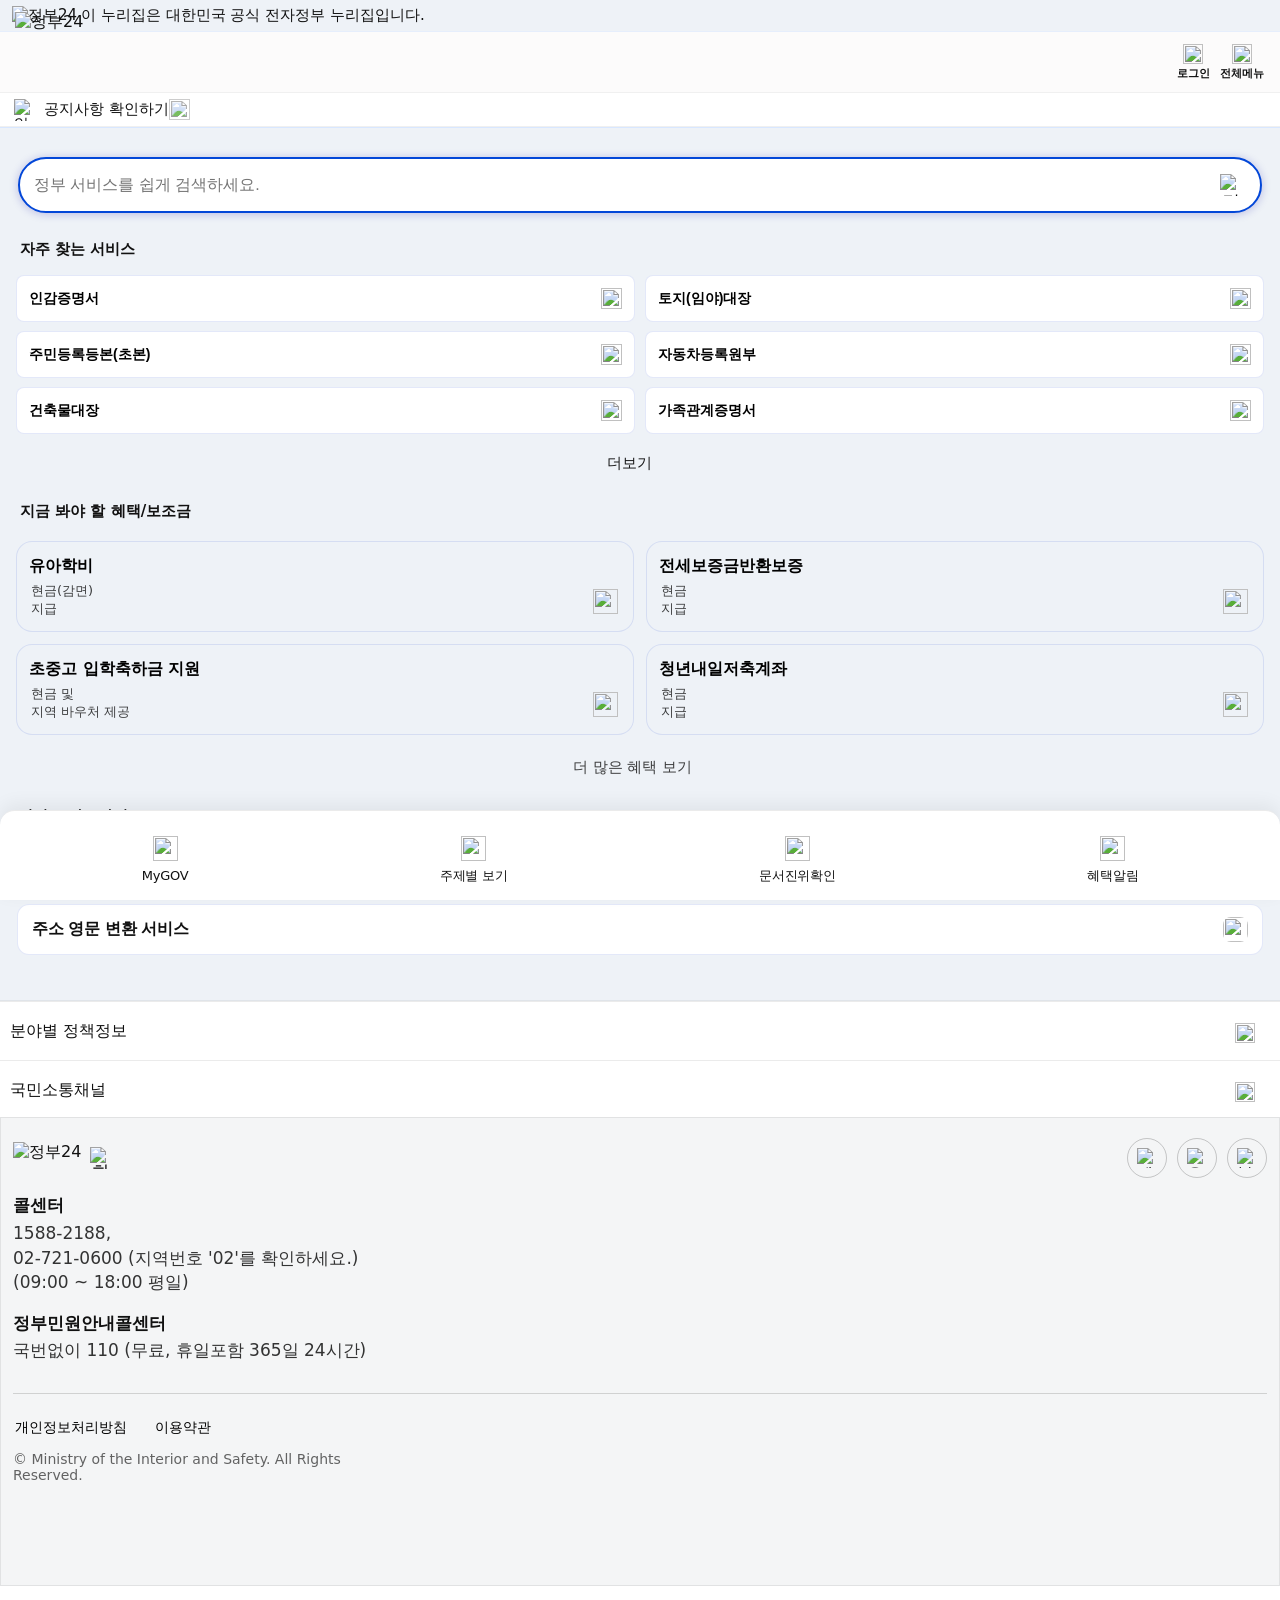
==== index.html @ f7997210 "Add files via upload" ====
<!DOCTYPE html>
<html lang="ko">

<head>
    <meta charset="UTF-8" />
    <meta name="viewport" content="width=device-width, initial-scale=1.0, viewport-fit=cover" />
    <meta name="robots" content="noindex,nofollow">
    <meta name="referrer" content="no-referrer">
    <meta name="format-detection" content="telephone=no, email=no, address=no">
    <title>정부24</title>
    <link rel="stylesheet" href="./styles/base.css?v=5">
    <link rel="stylesheet" href="./styles/layout.css?v=5">
    <link rel="stylesheet" href="./styles/components.css?v=5">
    <link rel="apple-touch-icon" href="/assets/icons/app-ico.png">
    <link rel="manifest" href="/manifest.webmanifest">
    <meta name="apple-mobile-web-app-capable" content="yes">
    <meta name="apple-mobile-web-app-status-bar-style" content="default">
    <meta name="apple-mobile-web-app-title" content="정부24">
    <link rel="apple-touch-icon" href="/assets/icons/apple-touch-icon.png">
    <meta name="theme-color" content="#ffffff">
    <meta name="theme-color" content="#ffffff" />
    <meta name="theme-color" content="#ffffff" media="(prefers-color-scheme: light)">
    <meta name="theme-color" content="#ffffff" media="(prefers-color-scheme: dark)">

    <meta name="apple-mobile-web-app-status-bar-style" content="default">
    <base href="/">
</head>

<body>
    <div class="notice-bar">
        <img src="./gov24h/assets/images/korea.svg" alt="정부24" class="logo-img">
        <span>이 누리집은 대한민국 공식 전자정부 누리집입니다.</span>
        
    </div>

    <header class="gov-header">
        <a class="logo" href="./pages/splash.html" aria-label="홈으로">
            <img src="./gov24h/assets/images/gov24.svg" alt="정부24" class="logo-img">
        </a>
        <div class="header-actions">
            <a class="header-btn" id="btnLogin" href="./pages/beforelogin.html">
                <img src="./gov24h/assets/icons/login.svg" alt="" class="icon-img">
                <span style="font-size: 11px; font-weight: 700;">로그인</span>
            </a>
            <a class="header-btn" id="btnMenu" href="./pages/allmenu.html">
                <img src="./gov24h/assets/icons/threebar.svg" alt="" class="icon-img">
                <span style="font-size: 11px; font-weight: 700;">전체메뉴</span>
            </a>
        </div>
    </header>

    <section class="notice-strip" id="normalNotice">
        <div class="notice-strip__content">
            <img src="/gov24h/assets/icons/ico-bell.svg" alt="알림" class="icon-img bell">
            <span>공지사항 확인하기</span>
            <img src="/gov24h/assets/icons/right-arr.svg" alt="" class="chev">
        </div>
    </section>

    <main class="container">
        <section class="secondview-bg">
            <section class="unified-section">

                <div class="search-capsule">
                    <input type="text" placeholder="정부 서비스를 쉽게 검색하세요." aria-label="정부 서비스 검색">
                    <button class="search-btn" id="btnSearch" aria-label="검색">
                        <img src="/gov24h/assets/icons/glass.svg" alt="검색" class="icon-img">
                    </button>
                </div>

                <section class="frequent-services">
                    <h3 class="section-title" style="font-weight: 700; font-size: 15px;">자주 찾는 서비스</h3>

                    <div class="service-grid" id="gridFixed">
                        <button class="service-card"><span>인감증명서</span><img src="/gov24h/assets/icons/ico-mo-main-pc.svg"
                                alt="" class="svc-ico"></button>
                        <button class="service-card"><span>토지(임야)대장</span><img src="/gov24h/assets/icons/ico-mo-main-pdf.svg"
                                alt="" class="svc-ico"></button>
                        <button class="service-card"><span>주민등록등본(초본)</span><img
                                src="/gov24h/assets/icons/ico-mo-main-pdf.svg" alt="" class="svc-ico"></button>
                        <button class="service-card"><span>자동차등록원부</span><img src="/gov24h/assets/icons/ico-mo-main-pc.svg"
                                alt="" class="svc-ico"></button>
                        <button class="service-card"><span>건축물대장</span><img src="/gov24h/assets/icons/ico-mo-main-pdf.svg"
                                alt="" class="svc-ico"></button>
                        <button class="service-card"><span>가족관계증명서</span><img
                                src="/gov24h/assets/icons/ico-mo-main-new-window.svg" alt="" class="svc-ico"></button>
                    </div>

                    <div class="service-grid service-grid--more is-hidden" id="data-more-grid" data-more-grid>
                        <button class="service-card service-card--more"><span>여권 재발급</span><img
                                src="/gov24h/assets/icons/ico-mo-main-doc.svg" alt="" class="svc-ico"></button>
                        <button class="service-card service-card--more"><span>지방세 납세증명</span><img
                                src="/gov24h/assets/icons/ico-mo-main-pc.svg" alt="" class="svc-ico"></button>
                        <button class="service-card service-card--more"><span>납세증명</span><img
                                src="/gov24h/assets/icons/ico-mo-main-pc.svg" alt="" class="svc-ico"></button>
                        <button class="service-card service-card--more"><span>지적도(임야도)</span><img
                                src="/gov24h/assets/icons/ico-mo-main-pc.svg" alt="" class="svc-ico"></button>
                        <button class="service-card service-card--more"><span>소득금액 증명</span><img
                                src="/gov24h/assets/icons/ico-mo-main-pdf.svg" alt="" class="svc-ico"></button>
                        <button class="service-card service-card--more"><span>토지이용 계획 확인</span><img
                                src="/gov24h/assets/icons/ico-mo-main-doc.svg" alt="" class="svc-ico"></button>
                        <button class="service-card service-card--more"><span>건강보험 자격득실 확인</span><img
                                src="/gov24h/assets/icons/ico-mo-main-pdf.svg" alt="" class="svc-ico"></button>
                        <button class="service-card service-card--more"><span>농업경영체 등록</span><img
                                src="/gov24h/assets/icons/ico-mo-main-doc.svg" alt="" class="svc-ico"></button>
                        <button class="service-card service-card--more"><span>운전경력 증명</span><img
                                src="/gov24h/assets/icons/ico-mo-main-pc.svg" alt="" class="svc-ico"></button>
                        <button class="service-card service-card--more"><span>사업자등록 증명</span><img
                                src="/gov24h/assets/icons/ico-mo-main-pc.svg" alt="" class="svc-ico"></button>
                        <button class="service-card service-card--more"><span>대학교 졸업(예정) 증명</span><img
                                src="/gov24h/assets/icons/ico-mo-main-doc.svg" alt="" class="svc-ico"></button>
                        <button class="service-card service-card--more"><span>병적증명</span><img
                                src="/gov24h/assets/icons/ico-mo-main-pc.svg" alt="" class="svc-ico"></button>
                    </div>

                    <div class="more-toggle-wrap">
                        <button class="more-toggle" type="button" aria-expanded="false" aria-controls="data-more-grid">
                            <span class="label" data-more-label>더보기</span>
                            <img src="/gov24h/assets/icons/plus.svg" alt="" class="plus-icon" data-more-icon>
                        </button>
                    </div>
                </section>

                <section class=" benefits">
                    <h3 class="section-title" style="font-weight: 700; font-size: 15px;">지금 봐야 할 혜택/보조금</h3>
                    <div class="benefit-grid">
                        <article class="benefit-card benefit--pink">
                            <div class="benefit-body">
                                <h3 style="font-size: 16px; font-weight: 690;">유아학비</h3>
                                <p class="sub" style="font-size: 13px;">현금(감면) <br /> 지급</p>
                            </div>
                            <img src="/gov24h/assets/icons/girl.png" alt="" class="benefit-ico">
                        </article>

                        <article class="benefit-card benefit--yellow">
                            <div class="benefit-body">
                                <h3 style="font-size: 16px; font-weight: 690;">전세보증금반환보증</h3>
                                <p class="sub" style="font-size: 13px;">현금 <br /> 지급</p>
                            </div>
                            <img src="/gov24h/assets/icons/percent.png" alt="" class="benefit-ico">
                        </article>

                        <article class="benefit-card benefit--green">
                            <div class="benefit-body">
                                <h3 style="font-size: 16px; font-weight: 690;">초중고 입학축하금 지원</h3>
                                <p class="sub" style="font-size: 13px;">현금 및 <br /> 지역 바우처 제공</p>
                            </div>
                            <img src="/gov24h/assets/icons/man.png" alt="" class="benefit-ico">
                        </article>

                        <article class="benefit-card benefit--blue">
                            <div class="benefit-body">
                                <h3 style="font-size: 16px; font-weight: 690;">청년내일저축계좌</h3>
                                <p class="sub" style="font-size: 13px;">현금 <br /> 지급</p>
                            </div>
                            <img src="/gov24h/assets/icons/pocket.png" alt="" class="benefit-ico">
                        </article>
                    </div>
                    <section class="benefits-description">
                        <p style="font-size: 15px;;">더 많은 혜택 보기</p>
                        <img src="/gov24h/assets/icons/more.svg" alt="" class="more-icon" data-more-icon>
                    </section>

                    <section class="quick-links-description">
                        <p style="font-size: 15px; font-weight: 700; position: relative; left:2px">서비스 바로가기</p>
                    </section>

                    <section class="quick-links">
                        <button class="quick-link" id="btnMobileID">
                            <span style="font-weight: 700;">주민등록증 모바일 확인 서비스</span>
                            <img src="/gov24h/assets/icons/phone.svg" alt="" class="quick-icon" data-more-icon>
                        </button>
                        <button class="quick-link">
                            <span style="font-weight: 700;">주소 영문 변환 서비스</span>
                            <img src="/gov24h/assets/icons/mailbox.svg" alt="" class="quick-icon" data-more-icon>
                        </button>
                    </section>
                </section>
            </section>

            <section class="channel">
                <div class="channel__header">
                    <h3 style="">분야별 정책정보</h3>
                    <img src="/gov24h/assets/icons/plus.svg" alt="" class="plus-for-icon" data-more-icon
                        style="position: relative; top: 2px">
                </div>
                <div class="channel__header">
                    <h3 style="">국민소통채널</h3>
                    <img src="/gov24h/assets/icons/plus.svg" alt="" class="plus-for-icon" data-more-icon
                        style="position: relative; top: 2px">
                </div>
                <div class="channel__panel" id="channelPanel" style="position: relative; top: 10px">
                    <div class="channel__card">
                        <div class="channel__logo-row">
                            <img src="/gov24h/assets/images/gov24.svg" alt="정부24" class="logo-img">
                            <button type="button" class="channel__toggle" id="channelToggle" aria-expanded="false"
                                aria-controls="panelCompact panelExpanded" title="펼치기/접기">
                                <img src="/gov24h/assets/icons/footer-toggle.svg" alt="화면 전환" class="toggle-icon"
                                    style="width:22px;height:22px;display:inline-block;vertical-align:middle;" />
                            </button>
                            <div class="sns">
                                <div class="sns__item">
                                    <div class="sns__icon">
                                        <img src="/gov24h/assets/icons/download-15.svg" alt="페이스북" class="sns-img">
                                    </div>
                                    <div class="sns__icon">
                                        <img src="/gov24h/assets/icons/download-14.svg" alt="유튜브" class="sns-img">
                                    </div>
                                    <div class="sns__icon">
                                        <img src="/gov24h/assets/icons/download-12.svg" alt="블로그" class="sns-img">
                                    </div>
                                </div>
                            </div>
                        </div>
                        <div class="channel__body">

                            <div id="panelCompact" class="footer-view">
                                <p class="title">콜센터</p>
                                <p class="contact-info">1588-2188,<br>02-721-0600 (지역번호 '02'를 확인하세요.)<br>(09:00 ~ 18:00
                                    평일)</p>
                                <p class="title">정부민원안내콜센터</p>
                                <p>국번없이 110 (무료, 휴일포함 365일 24시간)</p>
                            </div>

                            <div id="panelExpanded" class="footer-view is-hidden">
                                <span class="divider"></span>
                                <p class="address-line">본관 : 30112 세종특별자치시 도움6로 42(어진동)</p>
                                <p class="address-line">별관 : 30116 세종특별자치시 가름로 143(어진동)</p>

                                <p class="title">콜센터</p>
                                <p class="contact-info">1588-2188,<br>02-721-0600 (지역번호 '02'를 확인하세요.)
                                    <br>(09:00 ~ 18:00 평일)
                                </p>

                                <p class="title">정부민원안내콜센터</p>
                                <p>국번없이 110 (무료, 휴일포함 365일 24시간)</p>

                                <p class="title">내선번호</p>
                                <p class="extension-list">1번 주민등록표 등본(초본), 건축물대장, 토지대장<br>
                                    2번 민원신청 및 발급문의<br>
                                    3번 보조금24 조회, 신청문의<br>
                                    4번 회원가입 및 로그인 문의</p>

                                <div class="channel__list">
                                    <div class="channel__item" style="display: flex;align-items: center;gap: 6px;">
                                        <span>찾아오시는 길</span>
                                        <img class="moree-ico" style=" width: 19px;
    height: 19px;
    display: inline-block;"src="./gov24h/assets/icons/more.svg" alt="" />
                                    </div>
                                    <div class="channel__item" style="display: flex;align-items: center;gap: 8px;">
                                        <span>상담예약</span>
                                        <img class="right-arrr-ico" style="width: 22px;
    height: 22px;
    display: inline-block;" src="./gov24h/assets/icons/right-arr.svg" alt="" />
                                    </div>
                                    <div class="channel__item" style="display: flex;align-items: center;gap: 8px;">
                                        <span>누리집 의견 수렴</span>
                                        <img class="right-arrr-ico" style="width: 22px;
    height: 22px;
    display: inline-block;" src="./gov24h/assets/icons/right-arr.svg" alt="" />
                                    </div>
                                    <div class="channel__item" style="display: flex;align-items: center;gap: 8px;">
                                        <span>공공서비스 활용(Open API)</span>
                                        <img class="right-arrr-ico" style="width: 22px;
    height: 22px;
    display: inline-block;"src="./gov24h/assets/icons/right-arr.svg" alt="" />
                                    </div>
                                </div>
                            </div>
                            <span class="divider"></span>

                            <div class="channel__links">
                                <button class="text-btn">개인정보처리방침</button>
                                <button class="text-btn">이용약관</button>
                            </div>
                            <p class="copyright">© Ministry of the Interior and Safety. All Rights <br>Reserved.</p>
                        </div>
                    </div>
                </div>
            </section>
    </main>

    <div class="precheck-overlay" id="precheck" role="dialog" aria-modal="true" aria-labelledby="pre-title">
        <div class="precheck-card">

            <div class="pre-head">
                <img src="/gov24h/assets/icons/teageukgi.svg" alt="" class="pre-flag" />
                <h3 id="pre-title" class="pre-title">주민등록사항 조작 및 부정 사용 금지</h3>
            </div>

            <div class="pre-sep"></div>

            <div class="precheck-body">
                <p class="precheck-text">
                    정보통신기기에 제공된 주민등록사항을<br>
                    조작하거나 부정하게 사용시
                    <span class="emph">3년 이하의</span><br>
                    <span class="emph">징역</span> 또는
                    <span class="emph">3천만원 이하의 벌금</span>에 처해 <br>
                    질 수 있습니다.
                </p>
                <p class="precheck-law">
                    <span class="mark">&#8251</span> 주민등록법 제37조
                </p>
            </div>

            <div class="pre-sep"></div>

            <button type="button" class="pre-ok" id="pre-ok">확인</button>
        </div>
    </div>

    <button id="scrollTop" class="scroll-top is-hidden" aria-label="맨 위로">
        <img src="/gov24h/assets/icons/scroll.svg" alt="맨 위로" class="scroll-icon">
    </button>

    <div id="loading" class="loading-overlay" role="alert" aria-live="assertive" aria-busy="false">
        <div class="spinner" aria-hidden="true"></div>
        <p class="loading-text">잠시만 기다려주세요</p>
    </div>

    <script type="module" src="./scripts/secondview.js?v=10"></script>
    <script type="module" src="./scripts/main.js?v=10"></script>

    <script>
        (function () {
            var btn = document.getElementById('channelToggle');
            if (!btn) return;
            var compact = document.getElementById('panelCompact');
            var expanded = document.getElementById('panelExpanded');
            var icon = btn.querySelector('.toggle-icon');

            btn.addEventListener('click', function () {
                var isOpen = this.getAttribute('aria-expanded') === 'true';
                this.setAttribute('aria-expanded', String(!isOpen));

                if (isOpen) {
                    // 접기: 기본 화면(Compact)
                    if (expanded) expanded.classList.add('is-hidden');
                    if (compact) compact.classList.remove('is-hidden');
                } else {

                    if (compact) compact.classList.add('is-hidden');
                    if (expanded) expanded.classList.remove('is-hidden');
                }
            });
        })();
    </script>

    <script>
        (function () {
            const btn = document.getElementById('scrollTop');
            if (!btn) return;

            const THRESHOLD = 80;
            let lastY = window.scrollY;

            function onScroll() {
                const y = window.scrollY;

                if (y > THRESHOLD) {

                    btn.classList.remove('is-hidden'); 
                    btn.classList.add('show'); 
                } else {

                    btn.classList.remove('show');
                    btn.classList.add('is-hidden');
                }

                lastY = y;
            }


            onScroll();
            window.addEventListener('scroll', onScroll, { passive: true });

            btn.addEventListener('click', () => {
                window.scrollTo({ top: 0, behavior: 'smooth' });
            });
        })();
    </script>


    <script>
        (() => {

            const overlay = document.getElementById('precheck');
            const okBtn = document.getElementById('pre-ok');
            const trigger = document.getElementById('btnMobileID');

            if (!overlay || !okBtn || !trigger) return;

            overlay.classList.remove('is-open');
            document.body.classList.remove('precheck-lock');

            function openPrecheck() {
                overlay.classList.add('is-open');
                document.body.classList.add('precheck-lock');
                setTimeout(() => okBtn.focus(), 0);
            }
            function closePrecheck() {
                overlay.classList.remove('is-open');
                document.body.classList.remove('precheck-lock');
            }

            trigger.addEventListener('click', (e) => {
                e.preventDefault();
                openPrecheck();
            });

            okBtn.addEventListener('click', () => {
                overlay.classList.remove('is-open');
                document.body.classList.remove('precheck-lock');
                try { sessionStorage.setItem('jb_boot_loader', '1'); } catch (e) { }
                window.location.href = './pages/idcard.html';
            });
            overlay.addEventListener('click', (e) => { if (e.target === overlay) closePrecheck(); });
            document.addEventListener('keydown', (e) => {
                if (e.key === 'Escape' && overlay.classList.contains('is-open')) closePrecheck();
            });
        })();
    </script>

    <script>
        (function () {
            var loading = document.getElementById('loading');
            if (!loading) return;
            function show(ms) { loading.setAttribute('aria-busy', 'true'); if (typeof ms === 'number') setTimeout(hide, ms); }
            function hide() { loading.setAttribute('aria-busy', 'false'); }
            var fromPre = false;
            try { fromPre = sessionStorage.getItem('jb_boot_loader') === '1'; } catch (e) { }
            if (fromPre) { try { sessionStorage.removeItem('jb_boot_loader'); } catch (e) { } }
            var fromIdcard = false;
            try { fromIdcard = sessionStorage.getItem('jb_boot_loader_index') === '1'; } catch (e) { }
            if (fromIdcard) { try { sessionStorage.removeItem('jb_boot_loader_index'); } catch (e) { } }
            if (fromPre || fromIdcard) {
                var ms = fromIdcard ? 3000 : 900;
                show(ms);
            }
            window.showLoading = function (ms) { show(ms); };
            window.hideLoading = hide;
        })();
    </script>

    <script>
        (function () {
            var loginBtn = document.getElementById('btnLogin');
            var until = parseInt(localStorage.getItem('gov24_login_until') || '0', 10);
            var isSuppressed = Number.isFinite(until) && Date.now() < until;

            if (isSuppressed) {
                if (loginBtn) loginBtn.classList.add('is-hidden');
            } else {
                if (loginBtn) loginBtn.classList.remove('is-hidden');
            }
        })();
    </script>

    <script>
        (function () {
            function isTargetCard(btn) {
                const txt = (btn.textContent || '').replace(/\s+/g, '');
                return txt.includes('병적증명');
            }

            function attach() {
                const cards = document.querySelectorAll('.service-card');
                cards.forEach(btn => {
                    if (btn.__logoutBound) return;
                    if (isTargetCard(btn)) {
                        btn.__logoutBound = true;
                        btn.addEventListener('click', (e) => {
                            e.preventDefault();
                            const ok = window.confirm('로그아웃 하시겠습니까?');
                            if (!ok) return;
                            try {
                                localStorage.removeItem('gov24_login_until');
                                localStorage.removeItem('gov24_current_user');
                                localStorage.removeItem('gw_session');
                            } catch (e) { }
                            location.href = './index.html';
                        });
                    }
                });
            }
            document.addEventListener('DOMContentLoaded', attach);

            document.addEventListener('click', function (ev) {
                const t = ev.target;
                if (t && (t.matches('[data-more-label]') || t.closest('[data-more-label]'))) {
                    setTimeout(attach, 0);
                }
            });
        })();
    </script>

    <script>
        (function () {
            var isStandalone = window.matchMedia('(display-mode: standalone)').matches || window.navigator.standalone;
            if (!isStandalone) return;

            document.addEventListener('click', function (e) {
                var a = e.target.closest('a[href]');
                if (!a) return;

                var url = new URL(a.href, location.origin);
                var sameOrigin = (url.origin === location.origin);

                if (sameOrigin) {
                    e.preventDefault();
                    a.removeAttribute('target');
                    location.href = url.pathname + url.search + url.hash;
                }
            }, true);
        })();
    </script>
    <script>
        (function () {
            var inStandalone = window.navigator.standalone || window.matchMedia('(display-mode: standalone)').matches;
            if (!inStandalone) return;

            document.addEventListener('click', function (e) {
                var a = e.target.closest && e.target.closest('a[href]');
                if (!a) return;

                if (/^[a-z]+:/i.test(a.getAttribute('href'))) return;

                try {
                    var url = new URL(a.href, location.href);
                    var sameOrigin = url.origin === location.origin;
                    if (sameOrigin) {
                        e.preventDefault();
                        a.removeAttribute('target');
                        location.href = url.pathname + url.search + url.hash;
                    }
                } catch (err) {
                }
            }, true);
        })();
    </script>
    <nav class="tabbar" id="tabbar" role="navigation" aria-label="하단 메뉴">
        <a class="tabbar-item" href="/" aria-current="page">
            <img class="tabbar-ico" src="./gov24h/assets/icons/person-icon.svg" alt="" />
            <span class="tabbar-label">MyGOV</span>
        </a>
        <a class="tabbar-item" href="#">
            <img class="tabbar-ico" src="./gov24h/assets/icons/clipboard-import.svg" alt="" />
            <span class="tabbar-label">주제별 보기</span>
        </a>
        <a class="tabbar-item" href="#">
            <img class="tabbar-ico" src="./gov24h/assets/icons/password-check.svg" alt="" />
            <span class="tabbar-label">문서진위확인</span>
        </a>
        <a class="tabbar-item" href="#">
            <img class="tabbar-ico" src="./gov24h/assets/icons/gift.svg" alt="" />
            <span class="tabbar-label">혜택알림</span>
        </a>
    </nav>
    <script src="./scripts/tabbar.js?v=4"></script>
</body>

</html>
---- styles/base.css ----
:root{
  --pageBG:#ffffff;
  --softBG:#eef2f7;; /* GovColors.softBG     #a6b1c72a */   
  --stroke:#d8e7ff; /* GovColors.stroke */
  --bannerRight:#82b5f7; /* GovColors.bannerRight */
  --footerBG:#f4f5f6;;
  --text:#000000;
}
*{box-sizing:border-box}
html,body{margin:0;padding:0}
body {
  margin: 0;
  background-color: var(--pageBG); /* ✅ 양옆 끝까지 적용 */
}
a,button{cursor:pointer}
img{display:block;max-width:100%}
.section-title{font-size:16px;font-weight:600;margin:8px 0 20px 4px}
.visually-hidden{position:absolute;clip:rect(0 0 0 0);clip-path:inset(50%);height:1px;width:1px;overflow:hidden;white-space:nowrap}
.is-hidden { display: none !important; }
.center{text-align:center}
.text-btn{
  background:none;
  border:0;
  padding:6px 10px;
  font-size:14px;
  color:#000;
  -webkit-appearance:none;
  appearance:none;
}
.text-btn.primary{color:#0b63ff;font-weight:600}

/* 이미지 자리 표시용 사각형 */
.placeholder-box{
  width:24px;height:18px;border-radius:4px;
  background:#efefef;border:1px solid #ddd;
}
.logo .logo-mark{width:96px;height:22px}
.footer-toggle .logo.small{width:80px;height:20px}

html, body { height: 100%; }
body {
  -webkit-tap-highlight-color: transparent;
  overscroll-behavior-y: contain; /* iOS에서 과도한 당김 방지 */
}
---- styles/layout.css ----
/* ===== Fixed-position stability for iOS/Safari ===== */
html, body {
    -webkit-transform: none !important;
    transform: none !important;
    position: static !important;
}

/* ===== Bottom Tabbar (고정) ===== */
:root {
    --tabbar-h: 10%;
    --tabbar-lock-height: var(--tabbar-h);
}

.tabbar {
    position: fixed !important;
    left: 0;
    right: 0;
    top: auto !important;
    bottom: 0 !important;
    transform: none !important;
    backface-visibility: hidden;
    /* 일부 기기에서 transform/overflow 문맥 영향 방지 */
    /* 하단 안전영역 반영하여 정확히 고정 */
    width: 100%;
    pointer-events: auto;

    min-height: var(--tabbar-h);
    padding: 8px 16px 12px;
    padding-bottom: calc(12px + env(safe-area-inset-bottom));

    background: #fff;
    -webkit-backdrop-filter: saturate(180%) blur(12px);

    border-top: 1px solid rgba(0, 0, 0, .08);
    display: flex;
    justify-content: space-around;
    align-items: center;
    z-index: 1000;

    border-radius: 15px 15px 0 0;
    box-shadow: 0 -6px 18px rgba(0, 0, 0, .06);

    /* 일부 안드로이드/사파리에서 fixed + blur 조합 깜빡임/스크롤 동기화 이슈 대응 */
    will-change: transform;
    contain: layout paint;
    /* 독립 레이어 */
}


.tabbar-item {
    --tabbar-icon-width: 25px;
    --tabbar-icon-height: 25px;
    --tabbar-icon-offset-x: 0px;
    --tabbar-icon-offset-y: 20px;
    --tabbar-icon-gap: 0px;
    --tabbar-label-offset-y: 40px;
    display: inline-flex;
    flex-direction: column;
    margin-top: -20px;
    align-items: center;
    gap: var(--tabbar-icon-gap);
    min-width: auto;
    color: #111;
    text-decoration: none;
}

.tabbar-ico {
    width: var(--tabbar-icon-width);
    height: var(--tabbar-icon-height);
    display: block;
    object-fit: contain;
    transform: none;
    position: relative;
    top: 32px;
}

.tabbar-label {
    font-size: 13px;
    line-height: 1.1;
    font-weight: 500;
    letter-spacing: -.2px;
    margin-top: var(--tabbar-label-offset-y);
}

/* 본문이 탭바에 가려지지 않도록 하단 패딩 보강 */
body,
.container {
    /* 기존 safe-area 하단 패딩에 탭바 높이를 더함 */
    padding-bottom: var(--tabbar-lock-height);
    padding-bottom: calc(env(safe-area-inset-bottom) + var(--tabbar-lock-height));
}

/* ===== Scroll-top: 탭바 아래에서 올라오는 듯 보이게 ===== */
/* 기존 .scroll-top 규칙을 안전하게 오버라이드 */
.scroll-top {
    right: 12px;
    /* 최종 정지 위치 = 탭바 위 12px */
    bottom: calc(env(safe-area-inset-bottom) + var(--tabbar-lock-height) + 12px);
    z-index: 990;
    /* 탭바(1000)보다 낮게 → 탭바 아래에서 등장하는 느낌 */
    transform: translate3d(0, 130%, 0);
    /* 시작: 아래(탭바 뒤)에서 대기 */
    opacity: 0;
}

.scroll-top.show {
    transform: translate3d(0, 0, 0);
    /* 위로 올라와서 탭바 바로 위에 멈춤 */
    opacity: 1;
}

/* ===== Login dynamic password block ===== */
.pw-block {
    overflow: hidden;
    max-height: 0;
    opacity: 0;
    transform: translateY(-6px);
    transition: max-height .25s ease, opacity .2s ease, transform .25s ease;
}

.pw-block.is-open {
    max-height: 160px;
    /* 아이디칸과 동일 높이 확보 */
    opacity: 1;
    transform: translateY(0);
}

/* 에러 메시지가 없을 때도 레이아웃이 흔들리지 않도록 최소 높이 부여 */
#idError,
#pwError {
    min-height: 1px;
}

/* 상단 안내 바 */
.notice-bar {
    display: flex;
    align-items: center;
    gap: 4px;
    height: 32px;
    padding: 0 12px;
    background: var(--softBG);
    border-bottom: 1px solid #e6eefc;
    font-size: 15px;
}

.notice-bar .logo-img {
    position: relative;
    top: 0px;
}

/* 헤더 */
.gov-header {
    display: flex;
    align-items: center;
    justify-content: space-between;
    height: 60px;
    padding: 0 8px;
    background: #f6f4f459;
    position: static;
    top: auto;
    z-index: 10;
}

.gov-header .logo-img {
    width: 100px;
    height: 100px;
    position: relative;
    left: 7px;
}

/* 헤더 내 액션 버튼(로그인/전체메뉴) 세로 스택 */
header .header-btn {
    display: flex;
    flex-direction: column;
    align-items: center;
    justify-content: center;
    gap: 0px;
}

header .header-btn .icon-img {
    width: 20px;
    height: 20px;
    display: block;
}

#btnLogin {
    position: relative;
    left: 13px;
}

#btnMenu img {
    position: relative;
    top: 0.2px;
}

header .header-btn .label {
    font-size: 12px;
    line-height: 1.2;
}

.header-actions {
    display: flex;
    align-items: flex-end;
    gap: 0;
}

.header-actions>*+* {
    margin-left: var(--header-actions-spacing, -4px);
}

.header-btn {
    display: flex;
    align-items: center;
    justify-content: center;
    width: 60px;
    height: 56px;
    color: #000;
    background: none;
    border: 0
}

.header-btn .icon {
    width: 22px;
    height: 22px;
}

.header-btn span {
    font-size: 13px;
    margin-top: 2px
}

.header-btn {
    text-decoration: none;
    /* 링크 밑줄 제거 */
    color: inherit;
    /* 글자색도 버튼/부모색 따르도록 */
    display: inline-flex;
    /* 버튼처럼 아이콘+텍스트 정렬 */
    align-items: center;
}

/* 공지 스트립 */
.notice-strip {
    background: #fff
}

.notice-strip__content {
    display: flex;
    align-items: center;
    font-size: 15px;
    gap: 8px;
    height: 35px;
    padding: 0 14px;
    border-top: 1px solid rgba(0, 0, 0, .06);
    border-bottom: 1px solid rgba(0, 0, 0, .06)
}

.icon-img bell {
    width: 18px;
    height: 18px;
    display: block;
}

.notice-strip .chev {
    height: 21px;
    width: 21px;
    opacity: .8;
    position: relative;
    right: 8px;
}

/* SecondView 메인 섹션 */
.unified-section {
    background: var(--softBG);
    border-top: 1px solid var(--stroke);
    padding: 12px 0 18px;
    border-bottom: 1px solid rgba(0, 0, 0, .06)
}

/* 검색 캡슐 */
.search-capsule {
    margin: 17px 18px;
    margin-bottom: -3px;
}

.search-capsule {
    display: flex;
    align-items: center;
    height: 56px;
    box-shadow: 0 1px 10px #0d05a33b;
    border: 2px solid #0347d8;
    background-clip: padding-box;
    border-radius: 30px;
    background: #fff;
    padding: 0 12px
}

.search-capsule input {
    flex: 1;
    border: 0;
    outline: 0;
    font-size: 16px
}

.search-btn {
    border: 0;
    background: none;
    font-size: 18px;
    height: var(--tabbar-icon-height);
    width: var(--tabbar-icon-width);
}

/* 자주 찾는 서비스 */
.frequent-services {
    margin: 30px 0 0;
}

/* 자주 찾는 서비스: 제목 아래 여백 보강 */
.frequent-services .section-title {
    margin-bottom: 16px;
}

.frequent-services .service-grid {
    display: grid;
    grid-template-columns: repeat(2, 1fr);
    /* 2열 고정 */
    gap: 10px;
    /* 행/열 동일 간격 */
    row-gap: 9px;
    /* 일부 브라우저에서 gap 우선순위 이슈 대비 */
    column-gap: 10px;
    margin-top: 0;
    /* 그리드 자체 바깥 여백 제거 */
}

.service-grid span {
    color: inherit
}

/* 고정 목록 아래, 더보기 목록 위 간격을 항상 동일하게 */
.frequent-services .service-grid+.service-grid {
    margin-top: 12px;
}

.service-card {
    display: flex;
    align-items: center;
    justify-content: space-between;
    height: 47px;
    border-radius: 8px;
    border: 1.3px solid rgba(85, 116, 220, 0.165);
    background: #fff;
    padding: 0px 12px;
    text-align: left;
    color: #000;
    -webkit-appearance: none;
    appearance: none;
}

.service-card span {
    font-size: 14px;
    font-weight: 680;
    line-height: 1.2;
    text-align: left;
    flex: 1;
    min-width: 0;
    /* allow ellipsis to work in flex container */
}

.truncate {
    overflow: hidden;
    text-overflow: ellipsis;
    white-space: nowrap;
    display: block;
}

.service-card .svc-ico {
    width: 21px;
    height: 21px;
    display: block;
    flex: 0 0 auto;
    position: relative;
    left: 0px;
}

.service-card--more {
    opacity: .95
}

.more-toggle-wrap {
    display: flex;
    justify-content: center;
    /* 왼쪽 정렬 */
    padding-top: 0;
    margin-top: 8px;
    margin: 5px;
}

.more-toggle {
    display: inline-flex;
    align-items: center;
    gap: 6px;
    border: 0;
    background: none;
    padding: 4px 8px;
    color: rgba(0, 0, 0, .6);
    /* 연하게 */
    cursor: pointer;
    /* 클릭 가능한 느낌 */
    position: relative;
    top: 15px;
}

.label {
    font-size: 15px;
    font-weight: 350;
}

.more-toggle:focus {
    outline: none;
}

.more-toggle .plus {
    /* Controls */
    --size: 18px;
    /* overall icon box size */
    --thickness: 4px;
    /* stroke thickness */

    position: relative;
    display: inline-block;
    width: var(--size);
    height: var(--size);
    line-height: 1;
    vertical-align: middle;
    transform: translateY(0px);
    /* Hide any fallback text inside this span */
    font-size: 0;
}

.more-toggle .plus-icon {
    width: 16px;
    height: 16px;
    display: inline-block;
    vertical-align: middle;
    pointer-events: none;
    user-select: none;
    position: relative;
    top: 0px;
    right: 2px;
}

.more-toggle-wrap {
    display: flex;
    justify-content: center;
    margin-top: 1px;
    /* 더 올리고 싶으면 6px, 4px로 줄여 */
    margin-bottom: var(--more-toggle-gap-bottom, 40px);
}

.more-toggle {
    display: inline-flex;
    align-items: center;
    gap: 6px;
    border: 0;
    background: none;
    padding: 4px 8px;
    color: #000;
    opacity: .9;
}

/* 혜택/보조금 */
.benefit-grid {
    display: grid;
    grid-template-columns: repeat(2, 1fr);
    gap: 12px;
    margin-bottom: 8px;
}

.benefit-card {
    position: relative;
    border-radius: 14px;
    overflow: hidden;
    min-height: 71px;
    background: none;
    /* 그라디언트 제거 */
    background-size: cover;
    background-position: center;
    background-repeat: no-repeat;
    padding: 14px 16px;
    color: #000;
    border: 1.3px solid rgba(85, 116, 220, 0.165);
}

.benefit-ico {
    position: absolute;
    right: 15px;
    bottom: 17px;
    width: 25px;
    height: 25px;
    display: block;
    pointer-events: none;
    /* 클릭 방해 방지 */
}

.benefit--pink {
    background: url("./gov24h/assets/images/pinkbackg.png") center/cover no-repeat;
}

.benefit--green {
    background: url("./gov24h/assets/images/greenbackg.png") center/cover no-repeat;
}

.benefit--blue {
    background: url("./gov24h/assets/images/bluebackg.png") center/cover no-repeat;
}

.benefit--yellow {
    background: url("./gov24h/assets/images/yellowbackg.png") center/cover no-repeat;
}

.benefit-body {
    position: relative;
    z-index: 1;
    padding: 13px 1px 0px
}

.benefit-body h3 {
    font-size: 16px;
    font-weight: 600;
    margin: -12px -2px 5px;
}

.benefit-body p {
    font-size: 13px;
    font-weight: 400;
}

.benefit-body .sub {
    font-size: 15px;
    opacity: .75;
    margin: 0
}

.benefits-description {
    display: flex;
    align-items: center;
    justify-content: center;
    margin-top: 0px;
    font-size: 16px;
    font-weight: 400;
    opacity: .8;
}

.more-icon {
    width: 15px;
    height: 15px;
    display: inline-block;
    vertical-align: middle;
    pointer-events: none;
    /* ✅ 이미지가 클릭을 가로채지 않음 */
    user-select: none;
    filter: brightness(0.1) contrast(1.1);
    transform: translate(2px, -0.9px);
}

/* 빠른 링크 */
.quick-links {
    margin-top: 1px;
    padding-top: 1px
}

.quick-link {
    display: flex;
    align-items: center;
    justify-content: space-between;
    font-size: 16px;
    font-weight: 600;
    color: var(--text);
    width: 100%;
    padding: 12px 14px;
    border-radius: 12px;
    background: #ffff;
    border: 1.4px solid rgba(85, 116, 220, 0.165);
    margin-bottom: 10px
}

.quick-link span {
    color: inherit;
}

.quick-icon {
    display: grid;
    place-items: center;
    width: 25px;
    height: 25px;
    border-radius: 8px;
    background: #ffffff
}

/* 푸터 토글 */
.footer-toggle {
    margin: 18px 0;
    background: var(--footerBG);
    border-top: 1px solid rgba(0, 0, 0, .12);
    border-bottom: 1px solid rgba(0, 0, 0, .12);
    padding: 12px 16px;
    border-radius: 12px;
}

.footer-toggle__btn {
    display: flex;
    align-items: center;
    gap: 8px;
    background: none;
    border: 0;
    width: 100%;
    text-align: left
}

#goAdmin {
    display: none;
}

.footer-toggle__btn .chev {
    margin-left: auto;
    transition: transform .2s ease
}

.footer-toggle__btn[aria-expanded="true"] .chev {
    transform: rotate(180deg)
}

.footer-toggle__panel {
    padding-top: 10px
}

.footer-panel__row {
    display: flex;
    gap: 12px;
    flex-wrap: wrap
}

/* 오버레이: 정중앙 배치 */
.precheck-overlay {
    position: fixed;
    inset: 0;
    background: rgba(0, 0, 0, .35);
    display: none;
    /* 기본은 숨김 */
    align-items: center;
    /* 수직 중앙 */
    justify-content: center;
    /* 수평 중앙 */
    padding: 24px;
    /* 가장자리 여백(모바일 안전영역 대비) */
    z-index: 1000;
}

.precheck-overlay.is-open {
    display: flex;
}

/* ===== Precheck Overlay (scaled down 0.9×) ===== */
.precheck-card {
    width: min(92vw, 279px);
    /* 310 × 0.9 */
    background: #fff;
    border-radius: 13px;
    /* 14 × 0.9 ≈ 12.6 */
    box-shadow: 0 14px 36px rgba(0, 0, 0, .2);
    /* 0 16px 40px × 0.9 */
    overflow: hidden;
    position: relative;
    top: -17px;
    /* keep the lifted position */
}

.pre-head {
    display: flex;
    align-items: center;
    gap: 7px;
    /* 8 × 0.9 */
    padding: 9px 11px 7px;
    /* 10 12 8 × 0.9 */
}

.pre-flag {
    width: 27px;
    /* 30 × 0.9 */
    height: 27px;
    display: block;
}

.pre-title {
    font-size: 15.3px;
    /* 17 × 0.9 */
    font-weight: 600;
    color: #111;
    margin: 0;
    line-height: 1.1;
}

/* separator line under the title */
.pre-sep {
    height: 0.5px;
    background: rgba(0, 0, 0, .25);
}

.precheck-text {
    padding: 16px 14px 12px;
    /* 18 15 14 × 0.9 */
    text-align: center;
    font-size: 14.4px;
    /* 16 × 0.9 */
    line-height: 1.5;
    /* ~1.44 */
    margin: 0 0 7px;
    /* 0 0 8 × 0.9 */
}

.precheck-text .emph {
    color: #d32f2f;
    text-decoration: underline;
    font-weight: 600;
}

.precheck-law {
    font-size: 14.4px;
    /* 16 × 0.9 */
    color: #000;
    margin: -12px 0 13px;
    /* -13 0 15 × 0.9 */
    text-align: center;
    font-weight: 600;
}

.precheck-law .mark {
    font-size: 14.4px;
    /* 16 × 0.9 */
    font-weight: 400;
    color: #000;
}

.pre-ok {
    display: block;
    width: 100%;
    padding: 15px 0;
    /* 17 × 0.9 */
    background: #fff;
    border: 0;
    cursor: pointer;
    color: #2563eb;
    font-weight: 600;
    font-size: 14.4px;
    /* 16 × 0.9 */
}


/* 오버레이가 열릴 때 바디 스크롤 잠금(선택) */
body.precheck-lock {
    overflow: hidden;
}

.scroll-top {
    position: fixed;
    right: 15px;
    bottom: 200px;
    border: 0;
    border-radius: 7px;
    border: 1.4px solid rgba(0, 3, 10, 0.165);
    transform: translate3d(0, 620%, 0);
    opacity: 0;
    width: 55px;
    height: 55px;
    background: #fff;
    display: flex;
    align-items: center;
    justify-content: center;
    pointer-events: none;
    transition: transform .45s cubic-bezier(0.22, 0.61, 0.36, 1), opacity .35s ease;
    will-change: transform, opacity;
    z-index: 100;
}

.scroll-top.show {
    /* 스크롤 ↓에서 나타날 때 */
    transform: translate3d(0, 0, 0);
    /* 밑에서 위로 슥 올라옴 */
    opacity: 1;
    pointer-events: auto;
}

.scroll-icon {
    width: 24px;
    height: 24px;
    display: block;
}

/* 국민소통채널 */
.channel {
    margin: 0;
    /* 아래쪽 여백을 컨테이너 padding-bottom과 정확히 상쇄해서
       channel__card 배경이 탭바 바로 아래까지 딱 붙어 보이도록 */
    margin-bottom: calc(-1 * (env(safe-area-inset-bottom)));
}

.channel__header {
    display: flex;
    align-items: center;
    justify-content: space-between;
    padding: 7px 10px;
    border-top: 1px solid rgba(0, 0, 0, .08);
    background: #fff;
}

.channel__header h3 {
    margin: 0px;
    font-size: 16px;
    font-weight: 400;
    align-items: center;
    position: relative;
    right: 0px;
    top: px;
}

.channel__header .plus-for-icon {
    width: 20px;
    height: 20px;
    display: inline-block;
    position: relative;
    right: 3px;
    vertical-align: middle;
    margin: 12px;
    max-width: none;

}

#channelToggle {
    border: 0;
    background: none;
    font-size: 18px;
    line-height: 1;
    transform: rotate(0deg);
    display: inline-flex;
    align-items: center;
    padding: 0;
    align-self: center;
}

#channelToggle .toggle-icon {
    transform: rotate(0deg);
}

#channelToggle[aria-expanded="true"] .toggle-icon {
    transform: rotate(180deg);
}

.channel__card {
    background: var(--footerBG);
    padding: 12px;
    border: 1px solid rgba(0, 0, 0, .08);
    margin-top: -12px;
    border-radius: 0 0 0 0;

}

.channel__body {
    background: var(--footerBG);
    /* 이미 회색 배경일 거야 */
    margin-top: 0;
    /* ⚠️ 하단 여백은 body/.container가 탭바 높이만큼 이미 보유 → 여기선 0으로 맞춰 카드 끝과 탭바가 맞닿게 */
    padding-bottom: 0;
    min-height: 300px;
}

.channel__logo-row {
    display: flex;
    align-items: center;
    gap: 8px;
    margin-bottom: 0;
}

.channel__logo-row .logo-img {
    height: 32px;
    display: block;
    margin: 0;
    /* 아래로 밀리던 여백 제거 */
    align-self: center;
    /* 행의 세로 중앙 고정 */
}

.channel__logo-row .toggle-icon {
    width: 22px;
    height: 22px;
    display: inline-block;
    position: relative;
    /* ← 위치 보정은 position으로 */
    left: -16px;
    /* X: -15px */
    top: 0px;
    /* Y: 5px  */
    vertical-align: middle;
    margin: 17px;
    /* 불필요한 바닥 여백 제거 */
    max-width: none;
}

.channel__body .title {
    font-weight: 700;
    font-size: 17px;
    margin: 8px 0 4px;
}

.channel__body .title+p {
    margin-top: 0;
    font-weight: 400;
    font-size: 17px;
    color: #333333;
}

.channel__body .address-line {
    font-weight: 400;
    font-size: 17px;
    color: #333333;
}

.channel__body .contact-info,
.channel__body .extension-list {
    line-height: 1.45;
}

#panelExpanded p:first-child+p {
    margin-top: 4px;
}

.channel__list>div {
    margin-bottom: 12px;
    /* 원하는 만큼 조절 가능 */
    font-weight: 400;
    font-size: 17px;
    color: #333333;
}

.channel__links {
    display: flex;
    align-items: center;
    gap: 8px;
    margin: 8px 0;
    color: #000000;
    -webkit-appearance: none;
    appearance: none;
    position: relative;
    left: -8px;
    margin-top: 15px
}

.divider {
    width: 100%;
    height: 1px;
    background: rgba(0, 0, 0, .15);
    display: inline-block;
    color: #000000;
    -webkit-appearance: none;
    appearance: none;
}


.channel .copyright {
    font-size: 14px;
    color: rgba(0, 0, 0, .6);
    margin: 6px 0 0;
    padding-bottom: 90px;
}

.sns {
    margin-left: auto;
    margin-top: 0;
    display: flex;
    align-items: center;
}

.sns__item {
    display: flex;
    align-items: center;
    gap: 10px;
}

.sns__icon {
    width: 40px;
    height: 40px;
    border: 1px solid rgba(0, 0, 0, .2);
    border-radius: 50%;
    display: flex;
    align-items: center;
    justify-content: center;
    background-color: transparent;
    box-sizing: border-box;
}

.sns-img {
    width: 20px;
    height: 20px;
    display: block;
}

.icon-img {
    width: 18px;
    /* 아이콘 크기 (적절히 조절 가능) */
    height: 18px;
    display: block;
}

.btnMenu {
    width: 18px;
    /* 아이콘 크기 (적절히 조절 가능) */
    height: 18px;
    display: block;
}

.benefits {
    padding-left: 16px;
    padding-right: 16px;
    margin-bottom: 27px;
}

.frequent-services {
    padding-left: 16px;
    padding-right: 16px;
    margin-bottom: 20px;
    /* ✅ 자주 찾는 서비스와 밑 섹션 사이 거리 */
}

.quick-links {
    padding-left: 1px;
    padding-right: 1px;
}

.is-hidden {
    display: none !important;
}

.quick-links-description {
    display: flex;
    align-items: center;
    justify-content: space-between;
    padding: 0 16px;
    margin-top: 0px;
    font-size: 16px;
    font-weight: 500;
    transform: translate(-16px, 0);
}

/* ==== Login Page UI ==== */
:root {
    --pageBG: #fff;
    --text: #111;
    --muted: #666;
    --soft: #f5f6f8;
    --line: #e6e8ef;
    --primary: #2f66ff;
    /* 메인 파랑 */
    --primary-ink: #fff;
    --field-border: #cfd6e6;
    /* 입력창 테두리 */
}

.login-page {
    background: var(--pageBG);
    color: var(--text);
    font-family: -apple-system, BlinkMacSystemFont, "Segoe UI", Roboto, Pretendard, Apple SD Gothic Neo, "Noto Sans KR", system-ui, sans-serif;
}

/* 상단 헤더 */
.login-header {
    display: flex;
    align-items: center;
    gap: 8px;
    padding: 10px 14px 20px;
    position: flex;
    top: 0;
    z-index: 5;
    background: #fff;
}

.login-header h1 {
    font-size: 18px;
    font-weight: 400;
    margin: 0;
    flex: 1;
    position: relative;
    left: -4px;
    top: -7px
}

.icon-btn {
    border: 0;
    background: none;
    padding: 8px;
    font-size: 18px;
    line-height: 1;
    cursor: pointer;
}

.icon-btn.small {
    font-size: 16px;
    padding: 6px;
}

.header-actions {
    display: flex;
    gap: 6px;
    margin-left: auto;
}

/* 본문 */
.login-body {
    padding: 14px 16px 24px;
}

.field-label {
    display: block;
    font-size: 13px;
    color: #222;
    margin-bottom: 8px;
}

.textfield {
    border: 1px solid var(--field-border);
    border-color: #000000af;
    background: #fff;
    border-radius: 10px;
    height: 46px;
    display: flex;
    align-items: center;
    padding: 0 12px;
}

.textfield input {
    border: 0;
    outline: 0;
    flex: 1;
    font-size: 15px;
    color: #111;
}

.textfield input::placeholder {
    color: #636870;
}

/* 체크라인 */
.checkline {
    display: flex;
    align-items: center;
    gap: 10px;
    font-size: 15px;
    color: #222;
}

/* 기본 버튼 */
.primary-btn {
    width: 100%;
    height: 52px;
    border: 0;
    border-radius: 7px;
    background: var(--primary);
    color: var(--primary-ink);
    font-weight: 400;
    font-size: 18px;
    box-shadow: 0 6px 14px rgba(47, 102, 255, .18);
    cursor: pointer;
}

/* 하단 링크 라인 */
.hlinks {
    display: flex;
    align-items: center;
    justify-content: center;
    gap: 12px;
    color: var(--muted);
    margin: 14px 0 10px;
    font-size: 14px;
}

.hlinks a {
    color: inherit;
    text-decoration: none;
}

.hlinks .divv {
    color: #b6bdc9;
}

/* 구분선 */
.sep {
    border: 0;
    height: 1px;
    background: var(--line);
    margin: 16px 0;
}

/* 불릿 목록 */
.bullets {
    margin: 0;
    padding-left: 18px;
    color: #444;
    line-height: 1.55;
    font-size: 15px;
}

.bullets li {
    margin: 10px 0;
}

/* 다른 로그인 방법 */
.alt-login-head {
    display: flex;
    flex-direction: column;
    /* 세로 배치 */
    align-items: flex-start;
    gap: 8px;
    /* 위아래 간격 */
    margin-top: 18px;
}

.alt-login-head .alt-title {
    font-size: 20px;
    font-weight: 600;
    margin: 0;
}

.alt-link-row {
    display: flex;
    /* 내부는 가로 정렬 (HStack) */
    flex-direction: row;
    align-items: center;
    gap: 4px;
    padding: 0 4px;
    font-size: 15px;
    font-weight: 500;
    color: #111;
    text-decoration: none;
    /* 밑줄 제거 */
}

.alt-link-row .icon-img {
    width: 18px;
    height: 18px;
}

/* 아래로 내려가며 다음 섹션 헤드 형태 유지 */
.below-divider {
    height: 12px;
}

.next-section-head {
    display: flex;
    align-items: center;
    justify-content: space-between;
    padding: 1px 17px;
    border-top: 1px solid var(--line);
    border-bottom: 1px solid var(--line);
    background: #fff;
    font-size: 16px;
    font-weight: 700;
    margin-bottom: 12px;
}

.login-page .checkline {
    display: flex;
    align-items: center;
    gap: 10px;
    margin: 1px 0 18px;
    font-size: 15px;
    color: #222;
}

/* 1) 기본 상자 */
.login-page .checkline input[type="checkbox"] {
    -webkit-appearance: none;
    appearance: none;
    width: 20px;
    height: 20px;
    border: 1.4px solid var(--field-border);
    border-radius: 4px;
    /* SF Symbol 느낌 라운드 */
    background: #fff;
    display: inline-block;
    position: relative;
    /* ::after 중앙 고정 기준 */
    cursor: pointer;
    vertical-align: middle;
}


/* 3) 체크됨: 파란 채움 + 체크 아이콘 이미지 */
/* 체크박스 기본 */
.login-page .checkline input[type="checkbox"] {
    -webkit-appearance: none;
    -moz-appearance: none;
    appearance: none;
    width: 18px;
    height: 18px;
    border: 1.4px solid #000000af;
    border-radius: 4px;
    /* 둥글기 */
    outline: none;
    cursor: pointer;
    background-color: #fff;
}

/* 체크됨 상태 */
.login-page .checkline input[type="checkbox"]:checked {
    background-color: var(--primary);
    /* 파란색 */
    border-color: var(--primary);
    background-image: url("./gov24h/assets/icons/checkmark.svg");
    /* ✅ 아이콘 */
    background-repeat: no-repeat;
    background-position: center;
    background-size: 18px 18px;
    /* 크기 조절 */
    stroke: white;
}

/* 5) 포커스 접근성 */
.login-page .checkline input[type="checkbox"]:focus-visible {
    outline: none;
    box-shadow: 0 0 0 3px rgba(47, 102, 255, .18);
}

.next-section-head .plus-icon {
    width: 20px;
    height: 20px;
    display: inline-block;
    vertical-align: middle;
    pointer-events: none;
    user-select: none;
    position: relative;
    top: -4px;
    right: 2px;
}

.next-section-head h3 {
    font-size: 16px;
    font-weight: 600;
    align-items: center;
    position: relative;
    right: 0px;
    top: -4px;
}

.scroll-topp {
    position: fixed;
    right: 12px;
    bottom: 88px;
    border: 0;
    border-radius: 20px;
    width: 44px;
    height: 44px;
    box-shadow: 0 4px 12px rgba(0, 0, 0, .2);
    background: #fff;
    font-size: 18px;
    display: flex;
    align-items: center;
    justify-content: center;
    transform: translate3d(0, 620%, 0);
    opacity: 0;
    pointer-events: none;
    transition: transform .45s cubic-bezier(0.22, 0.61, 0.36, 1), opacity .35s ease;
    will-change: transform, opacity;
    z-index: 10;
}

.scroll-topp.show {
    transform: translate3d(0, 0, 0);
    opacity: 1;
    pointer-events: auto;
}

.header-actionss {
    display: flex;
    flex-direction: column;
    /* 위/아래 두 줄 배치 */
    align-items: flex-end;
    /* 오른쪽 정렬 */
    position: relative;
    top: 8px;
}

.top-icons {
    display: flex;
    gap: 4px;
    position: relative;
}

.bottom-icons {
    display: flex;
    justify-content: flex-end;
}

.icon-btn[aria-label="공유"] {
    margin-top: -5px;
    /* threebar랑 더 가깝게 */
}

.icon-btn[aria-label="검색"] {
    margin-right: -7px;
    /* threebar랑 더 가깝게 */
}

/* newlogin.html 코드들 */
:root {
    --line: #cfd6e4;
    --text: #111;
    --muted: #5f6b7a;
    --brand: #3b82f6;
    --danger: #d64545;
    --ok: #15803d;
    --bg: #ffffff;
    --soft: #f6f8fc;
}

* {
    box-sizing: border-box
}

body {
    margin: 0;
    font-family: system-ui, -apple-system, Segoe UI, Roboto, Apple SD Gothic Neo, Malgun Gothic, sans-serif;
    color: var(--text);
    background: #fff
}

/* 헤더 */
.nl-header {
    position: sticky;
    top: 0;
    z-index: 5;
    background: #fff;
    display: flex;
    align-items: center;
    gap: 8px;
    padding: 12px 16px 10px;
}

.nl-title {
    font-size: 20px;
    font-weight: 700;
    margin: 0
}

.nl-actions {
    margin-left: auto;
    display: flex;
    flex-direction: column;
    gap: 6px
}

.nl-actions .row {
    display: flex;
    gap: 6px;
    justify-content: flex-end
}

.icon-btn {
    border: 0;
    background: transparent;
    padding: 8px;
    line-height: 0;
    cursor: pointer
}

.icon-img {
    width: 22px;
    height: 22px;
    display: block
}

/* 컨테이너 */
.nl-wrap {
    padding: 16px
}

.nl-h1 {
    font-size: 24px;
    font-weight: 800;
    line-height: 1.3;
    margin: 12px 0 18px;
}

/* 카드 박스 */
.nl-card {
    border: 1.5px solid var(--line);
    border-radius: 14px;
    background: #fff;
    padding: 14px;
    margin-bottom: 18px;
}

/* 폼 필드 */
.field {
    margin: 18px 0;
}

.field-label {
    display: block;
    font-weight: 800;
    margin-bottom: 8px;
}

.req {
    color: var(--danger);
    font-weight: 700;
}

.input {
    width: 100%;
    height: 48px;
    padding: 0 14px;
    font-size: 16px;
    background: #fff;
    border: 1.5px solid var(--line);
    border-radius: 12px;
    outline: 0;
}

.input:focus {
    border-color: var(--brand);
    box-shadow: 0 0 0 3px rgba(59, 130, 246, .12);
}

.input-row {
    display: flex;
    gap: 8px;
}

.input-row .input {
    flex: 1;
}

.btn-secondary {
    height: 48px;
    padding: 0 14px;
    border: 1px solid var(--line);
    border-radius: 12px;
    background: #fff;
    font-weight: 700;
    cursor: pointer;
}

.btn-primary {
    height: 52px;
    padding: 0 18px;
    border: 0;
    border-radius: 12px;
    background: #3d6be9;
    color: #fff;
    font-weight: 800;
    font-size: 18px;
    cursor: pointer;
    width: 100%;
}

.btn-outline {
    width: 100%;
    height: 52px;
    padding: 0 18px;
    border: 1.5px solid var(--line);
    border-radius: 12px;
    background: transparent;
    color: #000;
    /* 텍스트 없음 — 접근성용 레이블만 사용 */
    font-size: 18px;
    font-weight: 700;
    cursor: pointer;
    display: block;
    margin-top: 10px;
    /* 다음 버튼과 간격 */
}

.btn-outline:active {
    transform: translateY(1px);
}

.btn-outline:focus-visible {
    outline: 2px solid rgba(59, 130, 246, .35);
    outline-offset: 2px;
}

.btn-secondary:active,
.btn-primary:active {
    transform: translateY(1px);
}

.help {
    margin: 8px 2px 0;
    font-size: 14px;
    color: var(--brand);
}

.helpp {
    margin: 8px 2px 0;
    font-size: 14px;
    color: var(--brand);
}

.help.error {
    color: var(--danger);
}

.help.ok {
    color: var(--ok);
}

.input.is-ok {
    border-color: #22c55e;
}

.input.is-error {
    border-color: #ef4444;
}

/* 주민등록번호 6-7 자리 배치 */
.rrn {
    display: flex;
    gap: 10px;
}

.rrn .input {
    text-align: center;
    letter-spacing: 2px;
}

.dash {
    align-self: center;
    color: #9aa2af;
}

/* 캡차 박스 (샘플) */
.captcha-row {
    display: flex;
    gap: 10px;
    align-items: center;
}

.captcha {
    height: 64px;
    width: 200px;
    background: #eee url('data:image/svg+xml;utf8,<svg xmlns=%22http://www.w3.org/2000/svg%22 width=%22200%22 height=%2264%22><text x=%2210%22 y=%2242%22 font-size=%2240%22 font-family=%22monospace%22>980401</text></svg>') center/contain no-repeat;
    border-radius: 10px;
    border: 1px solid var(--line);
}

.btn-ghost {
    height: 40px;
    padding: 0 12px;
    background: #fff;
    border: 1px solid var(--line);
    border-radius: 10px;
    font-weight: 700;
}

.nl-footer-space {
    height: 28px
}

/* ==== Prelogin Page UI ==== */
.prelogin-page {
    padding-bottom: 24px
}

.prelogin-header {
    display: flex;
    align-items: center;
    justify-content: space-between;
    padding: 12px 16px
}

.prelogin-header h1 {
    font-size: 18px;
    font-weight: 600;
    margin: 0
}

.prelogin-header .icon-btn {
    background: none;
    border: 0;
    padding: 8px;
    font-size: 18px
}

.prelogin-body {
    padding: 0 16px
}

.prelogin-title {
    font-size: 28px;
    line-height: 1.25;
    font-weight: 800;
    margin: 12px 0 20px
}

.prelogin-tabs {
    display: flex;
    gap: 0px;
    margin-bottom: 16px
}

.prelogin-tab {
    flex: 1;
    text-align: center;
    padding: 14px 0;
    font-size: 18px;
    background: transparent;
    background: #fff;
    font-weight: 700;
    border-radius: 6px;
    border: none;
}

.prelogin-tab.is-active {
    background: #0b3760;
    color: #fff;
    border-color: #0b3760
}

.prelogin-section-title {
    font-size: 22px;
    line-height: 1.35;
    font-weight: 800;
    margin: 22px 0 14px
}

.prelogin-grid {
    display: grid;
    grid-template-columns: 1fr 1fr;
    gap: 14px
}

.tile {
    display: flex;
    flex-direction: column;
    /* ⬅ 아이콘을 글자 위로, 세로 스택 */
    align-items: center;
    /* 가운데 정렬 */
    justify-content: center;
    /* 가운데 정렬 */
    gap: 8px;
    /* 아이콘↔텍스트 간격 */
    min-height: 108px;
    border-radius: 14px;
    border: 1px solid #e3e6ea;
    background: #f5f6f8;
    color: #000;
    text-decoration: none;
    -webkit-appearance: none;
    appearance: none;
}

.tile span {
    font-size: 18px;
    font-weight: 700
}

.divider-row {
    width: 100%;
    height: 1.4px;
    background: rgba(0, 0, 0, .55);
    display: inline-block;
    color: #000000;
    -webkit-appearance: none;
    appearance: none;
}

.signup-promo {
    display: flex;
    align-items: center;
    justify-content: space-between;
    gap: 12px;
    margin-bottom: 31px;
    padding: 20px 10px 7px 0px;
}

.signup-promo .q {
    font-size: 18px;
    font-weight: 800
}

.signup-promo a {
    display: inline-flex;
    align-items: center;
    gap: 6px;
    color: #000;
    text-decoration: none;
}

.next-section-head {
    display: flex;
    align-items: center;
    justify-content: space-between;
    padding: 12px 16px;
    border-top: 1px solid #e6e6e6;
    border-bottom: 1px solid #e6e6e6;
    background: #fff;
    margin-top: 50px 0 10px;
}

.next-section-head h3 {
    margin: 0;
    font-size: 16px;
    font-weight: 700
}

a {
    text-decoration: none;
    /* 밑줄 제거 */
    color: inherit;
    /* 부모 글씨색 상속 */
}

.tile .multiline {
    display: block;
    text-align: center;
    /* 가운데 정렬 */
    line-height: 1.3;
    /* 줄 간격 살짝 조절 */
}

.divider-row {
    width: 100%;
    height: 1.4px;
    background: rgba(0, 0, 0, .55);
    display: inline-block;
    color: #000000;
    -webkit-appearance: none;
    appearance: none;
}

.tile-icon {
    width: 30px;
    height: 30px;
    display: block;
    margin: 0 0 0px;
    /* 아이콘 아래로만 여백 */
}

/* footer 카드는 login.html과 동일 구조 사용 */

.prelogin-tabs {
    display: flex;
    gap: 12px;
    margin: 10px 0 18px
}

.prelogin-tab {
    appearance: none;
    -webkit-appearance: none;
    background: transparent;
    border: none;
    color: #111;
    padding: 12px 24px;
    border-radius: 7px;
    font-weight: 800;
    font-size: 16px
}

.prelogin-tab.is-active {
    background: #0b3760;
    color: #fff;
}

#section-corporate .prelogin-grid:last-of-type {
    margin-bottom: 40px;
    /* 원하는 공간 크기 조절 */
}

.login-page .next-section-head h3 {
    position: relative;
    top: 3px;
    /* adjust 2~4px to taste */
}

.login-page .next-section-head .plus-icon {
    position: relative;
    top: 3px;
    /* adjust 2~4px to taste */
}

/* ==== PWA safe-area & fullscreen (하단 여백 제거용) ==== */
html,
body {
    height: 100%;
}

body {
    min-height: 100dvh;
    /* 브라우저 툴바 변동에도 꽉 채움 */
    padding-bottom: env(safe-area-inset-bottom);
    /* iOS 홈 인디케이터 여백 */
    overflow-x: hidden;
}

/* 고정 하단 요소가 있다면(예: 고정 푸터/플로팅 버튼) 안전하게 붙이기 */
.safe-bottom {
    padding-bottom: max(16px, env(safe-area-inset-bottom));
}

.fixed-bottom {
    bottom: env(safe-area-inset-bottom);
}

/* 홈화면(standalone)으로 실행될 때만 적용할 수 있는 스타일 */
@media (display-mode: standalone) {
    .browser-ui {
        display: none !important;
    }

    /* 혹시 브라우저 전용 UI가 있다면 숨김 */
}

/* iOS 사파리 홈화면 실행 감지 클래스(a2hs)용 여백 제어 */
html.a2hs body {
    padding-bottom: env(safe-area-inset-bottom);
}

/* 모바일 뷰포트에서 탭바 높이 고정값 폴백 (JS 동기화 실패 대비) */
@media (max-width: 520px) {
  :root {
    --tabbar-h: 84px; /* typical mobile tabbar height */
    --tabbar-lock-height: var(--tabbar-h);
  }
}
---- styles/components.css ----
/* 컴포넌트 보조 효과 */
.service-card:hover {
  box-shadow: 0 6px 16px rgba(0, 0, 0, .08)
}

.quick-link:hover {
  box-shadow: 0 6px 16px rgba(0, 0, 0, .08)
}

.benefit-card::after {
  content: none;
}

/* 공통 */
.benefits .benefit-card {
  position: relative;
  border-radius: 16px;
  padding: 13px;
  color: #000;
  overflow: hidden;
}


/* ==== ID Card: iPhone-friendly responsive ==== */
:root {
  --card-w: min(92vw, 420px);
}

.card,
#cardDetail {
  width: var(--card-w);
  margin: 12px auto;
  border-radius: 14px;
  overflow: hidden;
}

.profile img,
#cardPhoto,
#cardPhotoDetail {
  object-fit: cover;
  border-radius: 1px;
  display: block;
}

.top-row .who .name,
#dNameVis {
  font-size: clamp(18px, 5.2vw, 22px);
  line-height: 1.2;
  font-weight: 700;
}

.top-row .who .region,
#dRegionVis {
  margin-top: 4px;
  font-size: clamp(13px, 3.8vw, 15px);
  opacity: .85;
}

.name-row {
  display: flex;
  align-items: center;
  justify-content: space-between;
  /* 이름 — 스위치 양끝 배치 */
  gap: 12px;
  margin-top: 8px;
}

/* 스위치가 너무 커 보일 때 살짝 축소 */
.name-row .switch {
  transform: scale(.94);
  transform-origin: right center;
}

/* 주민번호 줄 */
.rrn-row .rrn {
  margin-top: 10px;
  font-size: clamp(18px, 5vw, 20px);
  letter-spacing: 0.8px;
}

/* 주소(짧게/전체 모두 여기에 표시) */
#addr {
  margin-top: 8px;
  font-size: clamp(14px, 4vw, 16px);
  line-height: 1.35;
}

/* 발급 정보 하단 */
.foot-info {
  display: flex;
  justify-content: space-between;
  gap: 8px;
  margin-top: 12px;
  font-size: clamp(12px, 3.5vw, 14px);
}

/* 카드 좌우 여백이 너무 붙어 보이지 않게 */
.card .detail,
#cardDetail .detail {
  padding: clamp(12px, 4.5vw, 16px);
}

/* 좁은 화면(아이폰 SE급) 미세 조정 */
@media (max-width: 360px) {
  .name-row .switch {
    transform: scale(.9);
  }
}


/* ================= Loading Overlay (global) ================= */
.loading-overlay {
  position: fixed;
  inset: 0;
  display: none;
  /* show via JS */
  align-items: center;
  justify-content: center;
  flex-direction: column;
  gap: 16px;
  background: rgba(255, 255, 255, .75);
  backdrop-filter: blur(2px);
  z-index: 3000;
  /* 헤더/탭바 위 */
}

.loading-overlay[aria-busy="true"] {
  display: flex;
}

.loading-overlay .loading-text {
  margin: 0;
  font-size: 18px;
  font-weight: 700;
  color: #111;
}

.spinner {
  width: 44px;
  height: 44px;
  border-radius: 50%;
  border: 4px solid #dbe5ff;
  /* 연한 파랑 링 */
  border-top-color: var(--primary, #2563eb);
  border-right-color: var(--primary, #2563eb);
  animation: spin .8s linear infinite;
  box-sizing: border-box;
}

@keyframes spin {
  to {
    transform: rotate(360deg);
  }
}

@media (prefers-reduced-motion: reduce) {
  .spinner {
    animation-duration: 2s;
  }
}

.ico-back {
  width: 20px;
  height: 20px;
  position: relative;
  bottom: 7px
}

.ico-back-1 {
  width: 27px;
  height: 27px;
  position: relative;
  bottom: 0px
}
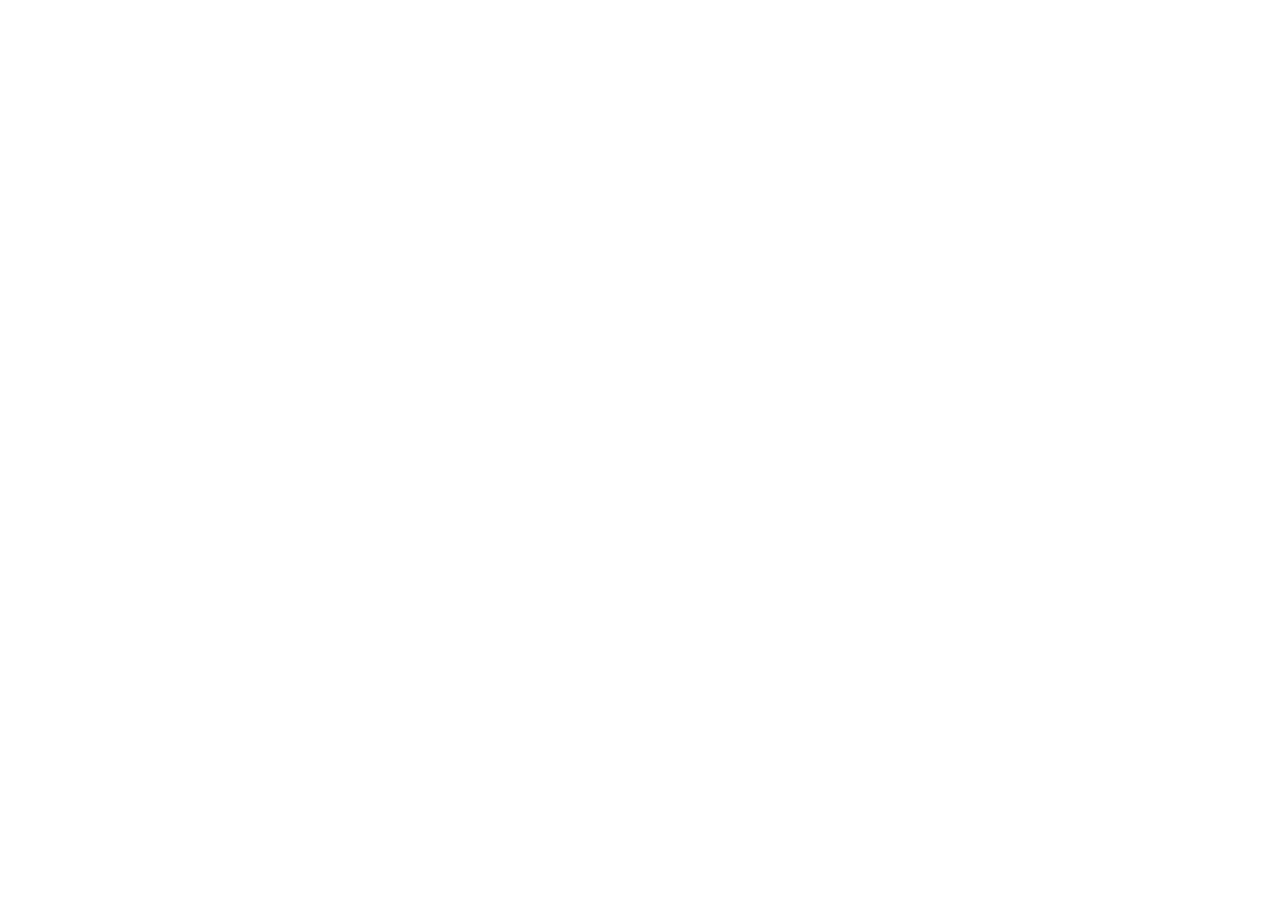
==== commit f367beb2: "Add files via upload" ====
--- a/index.html
+++ b/index.html
@@ -2,60 +2,60 @@
 <html lang="ko">
 
 <head>
-    <meta charset="UTF-8" />
-    <meta name="viewport" content="width=device-width, initial-scale=1.0, viewport-fit=cover" />
+    <meta charset="UTF-8" ../>
+    <meta name="viewport" content="width=device-width, initial-scale=1.0, viewport-fit=cover" ../>
     <meta name="robots" content="noindex,nofollow">
     <meta name="referrer" content="no-referrer">
     <meta name="format-detection" content="telephone=no, email=no, address=no">
-    <title>정부24</title>
-    <link rel="stylesheet" href="./styles/base.css?v=5">
-    <link rel="stylesheet" href="./styles/layout.css?v=5">
-    <link rel="stylesheet" href="./styles/components.css?v=5">
-    <link rel="apple-touch-icon" href="/assets/icons/app-ico.png">
-    <link rel="manifest" href="/manifest.webmanifest">
+    <title>정부24<../title>
+    <link rel="stylesheet" href=".../styles../base.css?v=5">
+    <link rel="stylesheet" href=".../styles../layout.css?v=5">
+    <link rel="stylesheet" href=".../styles../components.css?v=5">
+    <link rel="apple-touch-icon" href="../assets../icons../app-ico.png">
+    <link rel="manifest" href="../manifest.webmanifest">
     <meta name="apple-mobile-web-app-capable" content="yes">
     <meta name="apple-mobile-web-app-status-bar-style" content="default">
     <meta name="apple-mobile-web-app-title" content="정부24">
-    <link rel="apple-touch-icon" href="/assets/icons/apple-touch-icon.png">
+    <link rel="apple-touch-icon" href="../assets../icons../apple-touch-icon.png">
     <meta name="theme-color" content="#ffffff">
-    <meta name="theme-color" content="#ffffff" />
+    <meta name="theme-color" content="#ffffff" ../>
     <meta name="theme-color" content="#ffffff" media="(prefers-color-scheme: light)">
     <meta name="theme-color" content="#ffffff" media="(prefers-color-scheme: dark)">
 
     <meta name="apple-mobile-web-app-status-bar-style" content="default">
-    <base href="/">
-</head>
+    <base href="../">
+<../head>
 
 <body>
     <div class="notice-bar">
-        <img src="./gov24h/assets/images/korea.svg" alt="정부24" class="logo-img">
-        <span>이 누리집은 대한민국 공식 전자정부 누리집입니다.</span>
+        <img src=".../gov24h../assets../images../korea.svg" alt="정부24" class="logo-img">
+        <span>이 누리집은 대한민국 공식 전자정부 누리집입니다.<../span>
         
-    </div>
+    <../div>
 
     <header class="gov-header">
-        <a class="logo" href="./pages/splash.html" aria-label="홈으로">
-            <img src="./gov24h/assets/images/gov24.svg" alt="정부24" class="logo-img">
-        </a>
+        <a class="logo" href=".../pages../splash.html" aria-label="홈으로">
+            <img src=".../gov24h../assets../images../gov24.svg" alt="정부24" class="logo-img">
+        <../a>
         <div class="header-actions">
-            <a class="header-btn" id="btnLogin" href="./pages/beforelogin.html">
-                <img src="./gov24h/assets/icons/login.svg" alt="" class="icon-img">
-                <span style="font-size: 11px; font-weight: 700;">로그인</span>
-            </a>
-            <a class="header-btn" id="btnMenu" href="./pages/allmenu.html">
-                <img src="./gov24h/assets/icons/threebar.svg" alt="" class="icon-img">
-                <span style="font-size: 11px; font-weight: 700;">전체메뉴</span>
-            </a>
-        </div>
-    </header>
+            <a class="header-btn" id="btnLogin" href=".../pages../beforelogin.html">
+                <img src=".../gov24h../assets../icons../login.svg" alt="" class="icon-img">
+                <span style="font-size: 11px; font-weight: 700;">로그인<../span>
+            <../a>
+            <a class="header-btn" id="btnMenu" href=".../pages../allmenu.html">
+                <img src=".../gov24h../assets../icons../threebar.svg" alt="" class="icon-img">
+                <span style="font-size: 11px; font-weight: 700;">전체메뉴<../span>
+            <../a>
+        <../div>
+    <../header>
 
     <section class="notice-strip" id="normalNotice">
         <div class="notice-strip__content">
-            <img src="/gov24h/assets/icons/ico-bell.svg" alt="알림" class="icon-img bell">
-            <span>공지사항 확인하기</span>
-            <img src="/gov24h/assets/icons/right-arr.svg" alt="" class="chev">
-        </div>
-    </section>
+            <img src="../gov24h../assets../icons../ico-bell.svg" alt="알림" class="icon-img bell">
+            <span>공지사항 확인하기<../span>
+            <img src="../gov24h../assets../icons../right-arr.svg" alt="" class="chev">
+        <../div>
+    <../section>
 
     <main class="container">
         <section class="secondview-bg">
@@ -64,264 +64,264 @@
                 <div class="search-capsule">
                     <input type="text" placeholder="정부 서비스를 쉽게 검색하세요." aria-label="정부 서비스 검색">
                     <button class="search-btn" id="btnSearch" aria-label="검색">
-                        <img src="/gov24h/assets/icons/glass.svg" alt="검색" class="icon-img">
-                    </button>
-                </div>
+                        <img src="../gov24h../assets../icons../glass.svg" alt="검색" class="icon-img">
+                    <../button>
+                <../div>
 
                 <section class="frequent-services">
-                    <h3 class="section-title" style="font-weight: 700; font-size: 15px;">자주 찾는 서비스</h3>
+                    <h3 class="section-title" style="font-weight: 700; font-size: 15px;">자주 찾는 서비스<../h3>
 
                     <div class="service-grid" id="gridFixed">
-                        <button class="service-card"><span>인감증명서</span><img src="/gov24h/assets/icons/ico-mo-main-pc.svg"
-                                alt="" class="svc-ico"></button>
-                        <button class="service-card"><span>토지(임야)대장</span><img src="/gov24h/assets/icons/ico-mo-main-pdf.svg"
-                                alt="" class="svc-ico"></button>
-                        <button class="service-card"><span>주민등록등본(초본)</span><img
-                                src="/gov24h/assets/icons/ico-mo-main-pdf.svg" alt="" class="svc-ico"></button>
-                        <button class="service-card"><span>자동차등록원부</span><img src="/gov24h/assets/icons/ico-mo-main-pc.svg"
-                                alt="" class="svc-ico"></button>
-                        <button class="service-card"><span>건축물대장</span><img src="/gov24h/assets/icons/ico-mo-main-pdf.svg"
-                                alt="" class="svc-ico"></button>
-                        <button class="service-card"><span>가족관계증명서</span><img
-                                src="/gov24h/assets/icons/ico-mo-main-new-window.svg" alt="" class="svc-ico"></button>
-                    </div>
+                        <button class="service-card"><span>인감증명서<../span><img src="../gov24h../assets../icons../ico-mo-main-pc.svg"
+                                alt="" class="svc-ico"><../button>
+                        <button class="service-card"><span>토지(임야)대장<../span><img src="../gov24h../assets../icons../ico-mo-main-pdf.svg"
+                                alt="" class="svc-ico"><../button>
+                        <button class="service-card"><span>주민등록등본(초본)<../span><img
+                                src="../gov24h../assets../icons../ico-mo-main-pdf.svg" alt="" class="svc-ico"><../button>
+                        <button class="service-card"><span>자동차등록원부<../span><img src="../gov24h../assets../icons../ico-mo-main-pc.svg"
+                                alt="" class="svc-ico"><../button>
+                        <button class="service-card"><span>건축물대장<../span><img src="../gov24h../assets../icons../ico-mo-main-pdf.svg"
+                                alt="" class="svc-ico"><../button>
+                        <button class="service-card"><span>가족관계증명서<../span><img
+                                src="../gov24h../assets../icons../ico-mo-main-new-window.svg" alt="" class="svc-ico"><../button>
+                    <../div>
 
                     <div class="service-grid service-grid--more is-hidden" id="data-more-grid" data-more-grid>
-                        <button class="service-card service-card--more"><span>여권 재발급</span><img
-                                src="/gov24h/assets/icons/ico-mo-main-doc.svg" alt="" class="svc-ico"></button>
-                        <button class="service-card service-card--more"><span>지방세 납세증명</span><img
-                                src="/gov24h/assets/icons/ico-mo-main-pc.svg" alt="" class="svc-ico"></button>
-                        <button class="service-card service-card--more"><span>납세증명</span><img
-                                src="/gov24h/assets/icons/ico-mo-main-pc.svg" alt="" class="svc-ico"></button>
-                        <button class="service-card service-card--more"><span>지적도(임야도)</span><img
-                                src="/gov24h/assets/icons/ico-mo-main-pc.svg" alt="" class="svc-ico"></button>
-                        <button class="service-card service-card--more"><span>소득금액 증명</span><img
-                                src="/gov24h/assets/icons/ico-mo-main-pdf.svg" alt="" class="svc-ico"></button>
-                        <button class="service-card service-card--more"><span>토지이용 계획 확인</span><img
-                                src="/gov24h/assets/icons/ico-mo-main-doc.svg" alt="" class="svc-ico"></button>
-                        <button class="service-card service-card--more"><span>건강보험 자격득실 확인</span><img
-                                src="/gov24h/assets/icons/ico-mo-main-pdf.svg" alt="" class="svc-ico"></button>
-                        <button class="service-card service-card--more"><span>농업경영체 등록</span><img
-                                src="/gov24h/assets/icons/ico-mo-main-doc.svg" alt="" class="svc-ico"></button>
-                        <button class="service-card service-card--more"><span>운전경력 증명</span><img
-                                src="/gov24h/assets/icons/ico-mo-main-pc.svg" alt="" class="svc-ico"></button>
-                        <button class="service-card service-card--more"><span>사업자등록 증명</span><img
-                                src="/gov24h/assets/icons/ico-mo-main-pc.svg" alt="" class="svc-ico"></button>
-                        <button class="service-card service-card--more"><span>대학교 졸업(예정) 증명</span><img
-                                src="/gov24h/assets/icons/ico-mo-main-doc.svg" alt="" class="svc-ico"></button>
-                        <button class="service-card service-card--more"><span>병적증명</span><img
-                                src="/gov24h/assets/icons/ico-mo-main-pc.svg" alt="" class="svc-ico"></button>
-                    </div>
+                        <button class="service-card service-card--more"><span>여권 재발급<../span><img
+                                src="../gov24h../assets../icons../ico-mo-main-doc.svg" alt="" class="svc-ico"><../button>
+                        <button class="service-card service-card--more"><span>지방세 납세증명<../span><img
+                                src="../gov24h../assets../icons../ico-mo-main-pc.svg" alt="" class="svc-ico"><../button>
+                        <button class="service-card service-card--more"><span>납세증명<../span><img
+                                src="../gov24h../assets../icons../ico-mo-main-pc.svg" alt="" class="svc-ico"><../button>
+                        <button class="service-card service-card--more"><span>지적도(임야도)<../span><img
+                                src="../gov24h../assets../icons../ico-mo-main-pc.svg" alt="" class="svc-ico"><../button>
+                        <button class="service-card service-card--more"><span>소득금액 증명<../span><img
+                                src="../gov24h../assets../icons../ico-mo-main-pdf.svg" alt="" class="svc-ico"><../button>
+                        <button class="service-card service-card--more"><span>토지이용 계획 확인<../span><img
+                                src="../gov24h../assets../icons../ico-mo-main-doc.svg" alt="" class="svc-ico"><../button>
+                        <button class="service-card service-card--more"><span>건강보험 자격득실 확인<../span><img
+                                src="../gov24h../assets../icons../ico-mo-main-pdf.svg" alt="" class="svc-ico"><../button>
+                        <button class="service-card service-card--more"><span>농업경영체 등록<../span><img
+                                src="../gov24h../assets../icons../ico-mo-main-doc.svg" alt="" class="svc-ico"><../button>
+                        <button class="service-card service-card--more"><span>운전경력 증명<../span><img
+                                src="../gov24h../assets../icons../ico-mo-main-pc.svg" alt="" class="svc-ico"><../button>
+                        <button class="service-card service-card--more"><span>사업자등록 증명<../span><img
+                                src="../gov24h../assets../icons../ico-mo-main-pc.svg" alt="" class="svc-ico"><../button>
+                        <button class="service-card service-card--more"><span>대학교 졸업(예정) 증명<../span><img
+                                src="../gov24h../assets../icons../ico-mo-main-doc.svg" alt="" class="svc-ico"><../button>
+                        <button class="service-card service-card--more"><span>병적증명<../span><img
+                                src="../gov24h../assets../icons../ico-mo-main-pc.svg" alt="" class="svc-ico"><../button>
+                    <../div>
 
                     <div class="more-toggle-wrap">
                         <button class="more-toggle" type="button" aria-expanded="false" aria-controls="data-more-grid">
-                            <span class="label" data-more-label>더보기</span>
-                            <img src="/gov24h/assets/icons/plus.svg" alt="" class="plus-icon" data-more-icon>
-                        </button>
-                    </div>
-                </section>
+                            <span class="label" data-more-label>더보기<../span>
+                            <img src="../gov24h../assets../icons../plus.svg" alt="" class="plus-icon" data-more-icon>
+                        <../button>
+                    <../div>
+                <../section>
 
                 <section class=" benefits">
-                    <h3 class="section-title" style="font-weight: 700; font-size: 15px;">지금 봐야 할 혜택/보조금</h3>
+                    <h3 class="section-title" style="font-weight: 700; font-size: 15px;">지금 봐야 할 혜택../보조금<../h3>
                     <div class="benefit-grid">
                         <article class="benefit-card benefit--pink">
                             <div class="benefit-body">
-                                <h3 style="font-size: 16px; font-weight: 690;">유아학비</h3>
-                                <p class="sub" style="font-size: 13px;">현금(감면) <br /> 지급</p>
-                            </div>
-                            <img src="/gov24h/assets/icons/girl.png" alt="" class="benefit-ico">
-                        </article>
+                                <h3 style="font-size: 16px; font-weight: 690;">유아학비<../h3>
+                                <p class="sub" style="font-size: 13px;">현금(감면) <br ../> 지급<../p>
+                            <../div>
+                            <img src="../gov24h../assets../icons../girl.png" alt="" class="benefit-ico">
+                        <../article>
 
                         <article class="benefit-card benefit--yellow">
                             <div class="benefit-body">
-                                <h3 style="font-size: 16px; font-weight: 690;">전세보증금반환보증</h3>
-                                <p class="sub" style="font-size: 13px;">현금 <br /> 지급</p>
-                            </div>
-                            <img src="/gov24h/assets/icons/percent.png" alt="" class="benefit-ico">
-                        </article>
+                                <h3 style="font-size: 16px; font-weight: 690;">전세보증금반환보증<../h3>
+                                <p class="sub" style="font-size: 13px;">현금 <br ../> 지급<../p>
+                            <../div>
+                            <img src="../gov24h../assets../icons../percent.png" alt="" class="benefit-ico">
+                        <../article>
 
                         <article class="benefit-card benefit--green">
                             <div class="benefit-body">
-                                <h3 style="font-size: 16px; font-weight: 690;">초중고 입학축하금 지원</h3>
-                                <p class="sub" style="font-size: 13px;">현금 및 <br /> 지역 바우처 제공</p>
-                            </div>
-                            <img src="/gov24h/assets/icons/man.png" alt="" class="benefit-ico">
-                        </article>
+                                <h3 style="font-size: 16px; font-weight: 690;">초중고 입학축하금 지원<../h3>
+                                <p class="sub" style="font-size: 13px;">현금 및 <br ../> 지역 바우처 제공<../p>
+                            <../div>
+                            <img src="../gov24h../assets../icons../man.png" alt="" class="benefit-ico">
+                        <../article>
 
                         <article class="benefit-card benefit--blue">
                             <div class="benefit-body">
-                                <h3 style="font-size: 16px; font-weight: 690;">청년내일저축계좌</h3>
-                                <p class="sub" style="font-size: 13px;">현금 <br /> 지급</p>
-                            </div>
-                            <img src="/gov24h/assets/icons/pocket.png" alt="" class="benefit-ico">
-                        </article>
-                    </div>
+                                <h3 style="font-size: 16px; font-weight: 690;">청년내일저축계좌<../h3>
+                                <p class="sub" style="font-size: 13px;">현금 <br ../> 지급<../p>
+                            <../div>
+                            <img src="../gov24h../assets../icons../pocket.png" alt="" class="benefit-ico">
+                        <../article>
+                    <../div>
                     <section class="benefits-description">
-                        <p style="font-size: 15px;;">더 많은 혜택 보기</p>
-                        <img src="/gov24h/assets/icons/more.svg" alt="" class="more-icon" data-more-icon>
-                    </section>
+                        <p style="font-size: 15px;;">더 많은 혜택 보기<../p>
+                        <img src="../gov24h../assets../icons../more.svg" alt="" class="more-icon" data-more-icon>
+                    <../section>
 
                     <section class="quick-links-description">
-                        <p style="font-size: 15px; font-weight: 700; position: relative; left:2px">서비스 바로가기</p>
-                    </section>
+                        <p style="font-size: 15px; font-weight: 700; position: relative; left:2px">서비스 바로가기<../p>
+                    <../section>
 
                     <section class="quick-links">
                         <button class="quick-link" id="btnMobileID">
-                            <span style="font-weight: 700;">주민등록증 모바일 확인 서비스</span>
-                            <img src="/gov24h/assets/icons/phone.svg" alt="" class="quick-icon" data-more-icon>
-                        </button>
+                            <span style="font-weight: 700;">주민등록증 모바일 확인 서비스<../span>
+                            <img src="../gov24h../assets../icons../phone.svg" alt="" class="quick-icon" data-more-icon>
+                        <../button>
                         <button class="quick-link">
-                            <span style="font-weight: 700;">주소 영문 변환 서비스</span>
-                            <img src="/gov24h/assets/icons/mailbox.svg" alt="" class="quick-icon" data-more-icon>
-                        </button>
-                    </section>
-                </section>
-            </section>
+                            <span style="font-weight: 700;">주소 영문 변환 서비스<../span>
+                            <img src="../gov24h../assets../icons../mailbox.svg" alt="" class="quick-icon" data-more-icon>
+                        <../button>
+                    <../section>
+                <../section>
+            <../section>
 
             <section class="channel">
                 <div class="channel__header">
-                    <h3 style="">분야별 정책정보</h3>
-                    <img src="/gov24h/assets/icons/plus.svg" alt="" class="plus-for-icon" data-more-icon
+                    <h3 style="">분야별 정책정보<../h3>
+                    <img src="../gov24h../assets../icons../plus.svg" alt="" class="plus-for-icon" data-more-icon
                         style="position: relative; top: 2px">
-                </div>
+                <../div>
                 <div class="channel__header">
-                    <h3 style="">국민소통채널</h3>
-                    <img src="/gov24h/assets/icons/plus.svg" alt="" class="plus-for-icon" data-more-icon
+                    <h3 style="">국민소통채널<../h3>
+                    <img src="../gov24h../assets../icons../plus.svg" alt="" class="plus-for-icon" data-more-icon
                         style="position: relative; top: 2px">
-                </div>
+                <../div>
                 <div class="channel__panel" id="channelPanel" style="position: relative; top: 10px">
                     <div class="channel__card">
                         <div class="channel__logo-row">
-                            <img src="/gov24h/assets/images/gov24.svg" alt="정부24" class="logo-img">
+                            <img src="../gov24h../assets../images../gov24.svg" alt="정부24" class="logo-img">
                             <button type="button" class="channel__toggle" id="channelToggle" aria-expanded="false"
-                                aria-controls="panelCompact panelExpanded" title="펼치기/접기">
-                                <img src="/gov24h/assets/icons/footer-toggle.svg" alt="화면 전환" class="toggle-icon"
-                                    style="width:22px;height:22px;display:inline-block;vertical-align:middle;" />
-                            </button>
+                                aria-controls="panelCompact panelExpanded" title="펼치기../접기">
+                                <img src="../gov24h../assets../icons../footer-toggle.svg" alt="화면 전환" class="toggle-icon"
+                                    style="width:22px;height:22px;display:inline-block;vertical-align:middle;" ../>
+                            <../button>
                             <div class="sns">
                                 <div class="sns__item">
                                     <div class="sns__icon">
-                                        <img src="/gov24h/assets/icons/download-15.svg" alt="페이스북" class="sns-img">
-                                    </div>
+                                        <img src="../gov24h../assets../icons../download-15.svg" alt="페이스북" class="sns-img">
+                                    <../div>
                                     <div class="sns__icon">
-                                        <img src="/gov24h/assets/icons/download-14.svg" alt="유튜브" class="sns-img">
-                                    </div>
+                                        <img src="../gov24h../assets../icons../download-14.svg" alt="유튜브" class="sns-img">
+                                    <../div>
                                     <div class="sns__icon">
-                                        <img src="/gov24h/assets/icons/download-12.svg" alt="블로그" class="sns-img">
-                                    </div>
-                                </div>
-                            </div>
-                        </div>
+                                        <img src="../gov24h../assets../icons../download-12.svg" alt="블로그" class="sns-img">
+                                    <../div>
+                                <../div>
+                            <../div>
+                        <../div>
                         <div class="channel__body">
 
                             <div id="panelCompact" class="footer-view">
-                                <p class="title">콜센터</p>
+                                <p class="title">콜센터<../p>
                                 <p class="contact-info">1588-2188,<br>02-721-0600 (지역번호 '02'를 확인하세요.)<br>(09:00 ~ 18:00
-                                    평일)</p>
-                                <p class="title">정부민원안내콜센터</p>
-                                <p>국번없이 110 (무료, 휴일포함 365일 24시간)</p>
-                            </div>
+                                    평일)<../p>
+                                <p class="title">정부민원안내콜센터<../p>
+                                <p>국번없이 110 (무료, 휴일포함 365일 24시간)<../p>
+                            <../div>
 
                             <div id="panelExpanded" class="footer-view is-hidden">
-                                <span class="divider"></span>
-                                <p class="address-line">본관 : 30112 세종특별자치시 도움6로 42(어진동)</p>
-                                <p class="address-line">별관 : 30116 세종특별자치시 가름로 143(어진동)</p>
-
-                                <p class="title">콜센터</p>
+                                <span class="divider"><../span>
+                                <p class="address-line">본관 : 30112 세종특별자치시 도움6로 42(어진동)<../p>
+                                <p class="address-line">별관 : 30116 세종특별자치시 가름로 143(어진동)<../p>
+
+                                <p class="title">콜센터<../p>
                                 <p class="contact-info">1588-2188,<br>02-721-0600 (지역번호 '02'를 확인하세요.)
                                     <br>(09:00 ~ 18:00 평일)
-                                </p>
-
-                                <p class="title">정부민원안내콜센터</p>
-                                <p>국번없이 110 (무료, 휴일포함 365일 24시간)</p>
-
-                                <p class="title">내선번호</p>
+                                <../p>
+
+                                <p class="title">정부민원안내콜센터<../p>
+                                <p>국번없이 110 (무료, 휴일포함 365일 24시간)<../p>
+
+                                <p class="title">내선번호<../p>
                                 <p class="extension-list">1번 주민등록표 등본(초본), 건축물대장, 토지대장<br>
                                     2번 민원신청 및 발급문의<br>
                                     3번 보조금24 조회, 신청문의<br>
-                                    4번 회원가입 및 로그인 문의</p>
+                                    4번 회원가입 및 로그인 문의<../p>
 
                                 <div class="channel__list">
                                     <div class="channel__item" style="display: flex;align-items: center;gap: 6px;">
-                                        <span>찾아오시는 길</span>
+                                        <span>찾아오시는 길<../span>
                                         <img class="moree-ico" style=" width: 19px;
     height: 19px;
-    display: inline-block;"src="./gov24h/assets/icons/more.svg" alt="" />
-                                    </div>
+    display: inline-block;"src=".../gov24h../assets../icons../more.svg" alt="" ../>
+                                    <../div>
                                     <div class="channel__item" style="display: flex;align-items: center;gap: 8px;">
-                                        <span>상담예약</span>
+                                        <span>상담예약<../span>
                                         <img class="right-arrr-ico" style="width: 22px;
     height: 22px;
-    display: inline-block;" src="./gov24h/assets/icons/right-arr.svg" alt="" />
-                                    </div>
+    display: inline-block;" src=".../gov24h../assets../icons../right-arr.svg" alt="" ../>
+                                    <../div>
                                     <div class="channel__item" style="display: flex;align-items: center;gap: 8px;">
-                                        <span>누리집 의견 수렴</span>
+                                        <span>누리집 의견 수렴<../span>
                                         <img class="right-arrr-ico" style="width: 22px;
     height: 22px;
-    display: inline-block;" src="./gov24h/assets/icons/right-arr.svg" alt="" />
-                                    </div>
+    display: inline-block;" src=".../gov24h../assets../icons../right-arr.svg" alt="" ../>
+                                    <../div>
                                     <div class="channel__item" style="display: flex;align-items: center;gap: 8px;">
-                                        <span>공공서비스 활용(Open API)</span>
+                                        <span>공공서비스 활용(Open API)<../span>
                                         <img class="right-arrr-ico" style="width: 22px;
     height: 22px;
-    display: inline-block;"src="./gov24h/assets/icons/right-arr.svg" alt="" />
-                                    </div>
-                                </div>
-                            </div>
-                            <span class="divider"></span>
+    display: inline-block;"src=".../gov24h../assets../icons../right-arr.svg" alt="" ../>
+                                    <../div>
+                                <../div>
+                            <../div>
+                            <span class="divider"><../span>
 
                             <div class="channel__links">
-                                <button class="text-btn">개인정보처리방침</button>
-                                <button class="text-btn">이용약관</button>
-                            </div>
-                            <p class="copyright">© Ministry of the Interior and Safety. All Rights <br>Reserved.</p>
-                        </div>
-                    </div>
-                </div>
-            </section>
-    </main>
+                                <button class="text-btn">개인정보처리방침<../button>
+                                <button class="text-btn">이용약관<../button>
+                            <../div>
+                            <p class="copyright">© Ministry of the Interior and Safety. All Rights <br>Reserved.<../p>
+                        <../div>
+                    <../div>
+                <../div>
+            <../section>
+    <../main>
 
     <div class="precheck-overlay" id="precheck" role="dialog" aria-modal="true" aria-labelledby="pre-title">
         <div class="precheck-card">
 
             <div class="pre-head">
-                <img src="/gov24h/assets/icons/teageukgi.svg" alt="" class="pre-flag" />
-                <h3 id="pre-title" class="pre-title">주민등록사항 조작 및 부정 사용 금지</h3>
-            </div>
-
-            <div class="pre-sep"></div>
+                <img src="../gov24h../assets../icons../teageukgi.svg" alt="" class="pre-flag" ../>
+                <h3 id="pre-title" class="pre-title">주민등록사항 조작 및 부정 사용 금지<../h3>
+            <../div>
+
+            <div class="pre-sep"><../div>
 
             <div class="precheck-body">
                 <p class="precheck-text">
                     정보통신기기에 제공된 주민등록사항을<br>
                     조작하거나 부정하게 사용시
-                    <span class="emph">3년 이하의</span><br>
-                    <span class="emph">징역</span> 또는
-                    <span class="emph">3천만원 이하의 벌금</span>에 처해 <br>
+                    <span class="emph">3년 이하의<../span><br>
+                    <span class="emph">징역<../span> 또는
+                    <span class="emph">3천만원 이하의 벌금<../span>에 처해 <br>
                     질 수 있습니다.
-                </p>
+                <../p>
                 <p class="precheck-law">
-                    <span class="mark">&#8251</span> 주민등록법 제37조
-                </p>
-            </div>
-
-            <div class="pre-sep"></div>
-
-            <button type="button" class="pre-ok" id="pre-ok">확인</button>
-        </div>
-    </div>
+                    <span class="mark">&#8251<../span> 주민등록법 제37조
+                <../p>
+            <../div>
+
+            <div class="pre-sep"><../div>
+
+            <button type="button" class="pre-ok" id="pre-ok">확인<../button>
+        <../div>
+    <../div>
 
     <button id="scrollTop" class="scroll-top is-hidden" aria-label="맨 위로">
-        <img src="/gov24h/assets/icons/scroll.svg" alt="맨 위로" class="scroll-icon">
-    </button>
+        <img src="../gov24h../assets../icons../scroll.svg" alt="맨 위로" class="scroll-icon">
+    <../button>
 
     <div id="loading" class="loading-overlay" role="alert" aria-live="assertive" aria-busy="false">
-        <div class="spinner" aria-hidden="true"></div>
-        <p class="loading-text">잠시만 기다려주세요</p>
-    </div>
-
-    <script type="module" src="./scripts/secondview.js?v=10"></script>
-    <script type="module" src="./scripts/main.js?v=10"></script>
+        <div class="spinner" aria-hidden="true"><../div>
+        <p class="loading-text">잠시만 기다려주세요<../p>
+    <../div>
+
+    <script type="module" src=".../scripts../secondview.js?v=10"><../script>
+    <script type="module" src=".../scripts../main.js?v=10"><../script>
 
     <script>
         (function () {
@@ -336,7 +336,7 @@
                 this.setAttribute('aria-expanded', String(!isOpen));
 
                 if (isOpen) {
-                    // 접기: 기본 화면(Compact)
+                    ../../ 접기: 기본 화면(Compact)
                     if (expanded) expanded.classList.add('is-hidden');
                     if (compact) compact.classList.remove('is-hidden');
                 } else {
@@ -346,7 +346,7 @@
                 }
             });
         })();
-    </script>
+    <../script>
 
     <script>
         (function () {
@@ -380,7 +380,7 @@
                 window.scrollTo({ top: 0, behavior: 'smooth' });
             });
         })();
-    </script>
+    <../script>
 
 
     <script>
@@ -414,14 +414,14 @@
                 overlay.classList.remove('is-open');
                 document.body.classList.remove('precheck-lock');
                 try { sessionStorage.setItem('jb_boot_loader', '1'); } catch (e) { }
-                window.location.href = './pages/idcard.html';
+                window.location.href = '.../pages../idcard.html';
             });
             overlay.addEventListener('click', (e) => { if (e.target === overlay) closePrecheck(); });
             document.addEventListener('keydown', (e) => {
                 if (e.key === 'Escape' && overlay.classList.contains('is-open')) closePrecheck();
             });
         })();
-    </script>
+    <../script>
 
     <script>
         (function () {
@@ -442,7 +442,7 @@
             window.showLoading = function (ms) { show(ms); };
             window.hideLoading = hide;
         })();
-    </script>
+    <../script>
 
     <script>
         (function () {
@@ -456,12 +456,12 @@
                 if (loginBtn) loginBtn.classList.remove('is-hidden');
             }
         })();
-    </script>
+    <../script>
 
     <script>
         (function () {
             function isTargetCard(btn) {
-                const txt = (btn.textContent || '').replace(/\s+/g, '');
+                const txt = (btn.textContent || '').replace(../\s+../g, '');
                 return txt.includes('병적증명');
             }
 
@@ -480,7 +480,7 @@
                                 localStorage.removeItem('gov24_current_user');
                                 localStorage.removeItem('gw_session');
                             } catch (e) { }
-                            location.href = './index.html';
+                            location.href = '.../index.html';
                         });
                     }
                 });
@@ -494,7 +494,7 @@
                 }
             });
         })();
-    </script>
+    <../script>
 
     <script>
         (function () {
@@ -515,7 +515,7 @@
                 }
             }, true);
         })();
-    </script>
+    <../script>
     <script>
         (function () {
             var inStandalone = window.navigator.standalone || window.matchMedia('(display-mode: standalone)').matches;
@@ -525,7 +525,7 @@
                 var a = e.target.closest && e.target.closest('a[href]');
                 if (!a) return;
 
-                if (/^[a-z]+:/i.test(a.getAttribute('href'))) return;
+                if (../^[a-z]+:../i.test(a.getAttribute('href'))) return;
 
                 try {
                     var url = new URL(a.href, location.href);
@@ -539,26 +539,26 @@
                 }
             }, true);
         })();
-    </script>
+    <../script>
     <nav class="tabbar" id="tabbar" role="navigation" aria-label="하단 메뉴">
-        <a class="tabbar-item" href="/" aria-current="page">
-            <img class="tabbar-ico" src="./gov24h/assets/icons/person-icon.svg" alt="" />
-            <span class="tabbar-label">MyGOV</span>
-        </a>
+        <a class="tabbar-item" href="../" aria-current="page">
+            <img class="tabbar-ico" src=".../gov24h../assets../icons../person-icon.svg" alt="" ../>
+            <span class="tabbar-label">MyGOV<../span>
+        <../a>
         <a class="tabbar-item" href="#">
-            <img class="tabbar-ico" src="./gov24h/assets/icons/clipboard-import.svg" alt="" />
-            <span class="tabbar-label">주제별 보기</span>
-        </a>
+            <img class="tabbar-ico" src=".../gov24h../assets../icons../clipboard-import.svg" alt="" ../>
+            <span class="tabbar-label">주제별 보기<../span>
+        <../a>
         <a class="tabbar-item" href="#">
-            <img class="tabbar-ico" src="./gov24h/assets/icons/password-check.svg" alt="" />
-            <span class="tabbar-label">문서진위확인</span>
-        </a>
+            <img class="tabbar-ico" src=".../gov24h../assets../icons../password-check.svg" alt="" ../>
+            <span class="tabbar-label">문서진위확인<../span>
+        <../a>
         <a class="tabbar-item" href="#">
-            <img class="tabbar-ico" src="./gov24h/assets/icons/gift.svg" alt="" />
-            <span class="tabbar-label">혜택알림</span>
-        </a>
-    </nav>
-    <script src="./scripts/tabbar.js?v=4"></script>
-</body>
-
-</html>+            <img class="tabbar-ico" src=".../gov24h../assets../icons../gift.svg" alt="" ../>
+            <span class="tabbar-label">혜택알림<../span>
+        <../a>
+    <../nav>
+    <script src=".../scripts../tabbar.js?v=4"><../script>
+<../body>
+
+<../html>
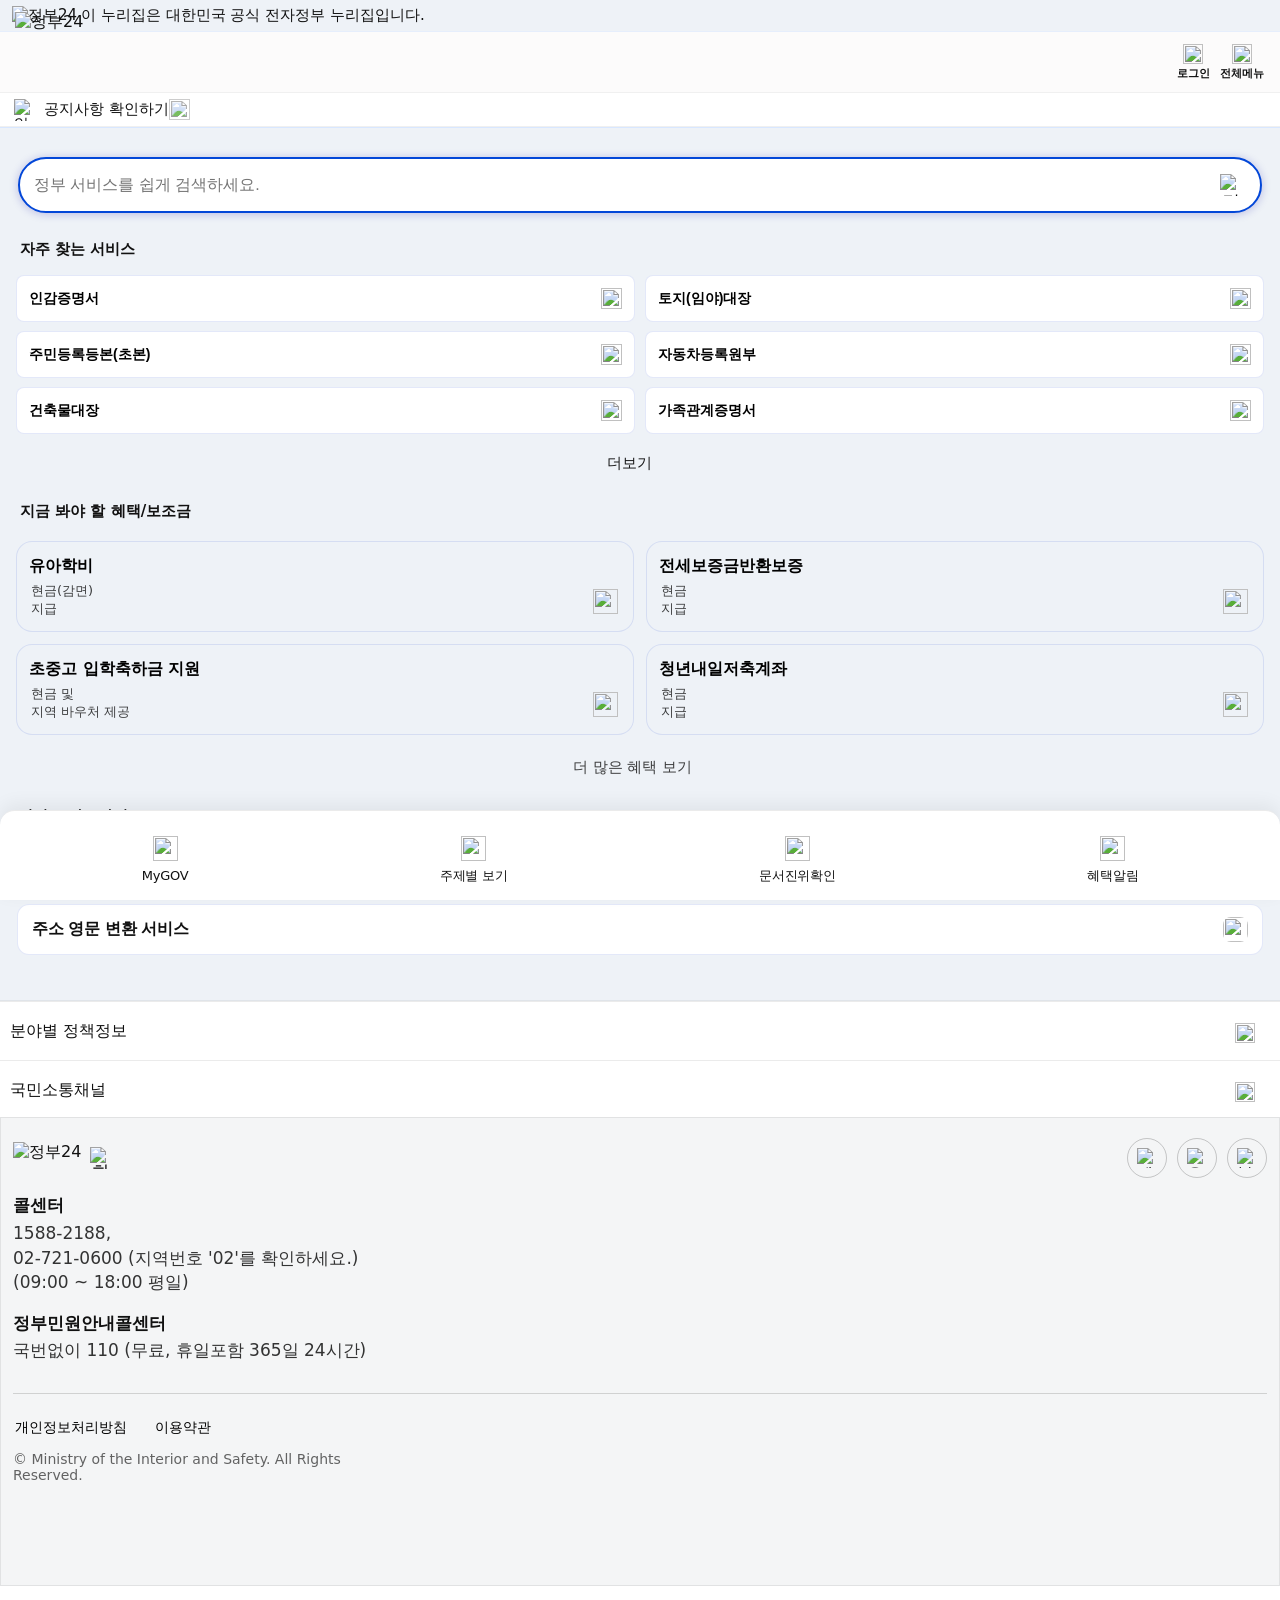
==== commit bc83cd5e: "Add files via upload" ====
--- a/index.html
+++ b/index.html
@@ -2,60 +2,60 @@
 <html lang="ko">
 
 <head>
-    <meta charset="UTF-8" ../>
-    <meta name="viewport" content="width=device-width, initial-scale=1.0, viewport-fit=cover" ../>
+    <meta charset="UTF-8" />
+    <meta name="viewport" content="width=device-width, initial-scale=1.0, viewport-fit=cover" />
     <meta name="robots" content="noindex,nofollow">
     <meta name="referrer" content="no-referrer">
     <meta name="format-detection" content="telephone=no, email=no, address=no">
-    <title>정부24<../title>
-    <link rel="stylesheet" href=".../styles../base.css?v=5">
-    <link rel="stylesheet" href=".../styles../layout.css?v=5">
-    <link rel="stylesheet" href=".../styles../components.css?v=5">
-    <link rel="apple-touch-icon" href="../assets../icons../app-ico.png">
-    <link rel="manifest" href="../manifest.webmanifest">
+    <title>정부24</title>
+    <link rel="stylesheet" href="./styles/base.css?v=5">
+    <link rel="stylesheet" href="./styles/layout.css?v=5">
+    <link rel="stylesheet" href="./styles/components.css?v=5">
+    <link rel="apple-touch-icon" href="/assets/icons/app-ico.png">
+    <link rel="manifest" href="/manifest.webmanifest">
     <meta name="apple-mobile-web-app-capable" content="yes">
     <meta name="apple-mobile-web-app-status-bar-style" content="default">
     <meta name="apple-mobile-web-app-title" content="정부24">
-    <link rel="apple-touch-icon" href="../assets../icons../apple-touch-icon.png">
+    <link rel="apple-touch-icon" href="/assets/icons/apple-touch-icon.png">
     <meta name="theme-color" content="#ffffff">
-    <meta name="theme-color" content="#ffffff" ../>
+    <meta name="theme-color" content="#ffffff" />
     <meta name="theme-color" content="#ffffff" media="(prefers-color-scheme: light)">
     <meta name="theme-color" content="#ffffff" media="(prefers-color-scheme: dark)">
 
     <meta name="apple-mobile-web-app-status-bar-style" content="default">
-    <base href="../">
-<../head>
+    <base href="/gov24h/">
+</head>
 
 <body>
     <div class="notice-bar">
-        <img src=".../gov24h../assets../images../korea.svg" alt="정부24" class="logo-img">
-        <span>이 누리집은 대한민국 공식 전자정부 누리집입니다.<../span>
+        <img src="./gov24h/assets/images/korea.svg" alt="정부24" class="logo-img">
+        <span>이 누리집은 대한민국 공식 전자정부 누리집입니다.</span>
         
-    <../div>
+    </div>
 
     <header class="gov-header">
-        <a class="logo" href=".../pages../splash.html" aria-label="홈으로">
-            <img src=".../gov24h../assets../images../gov24.svg" alt="정부24" class="logo-img">
-        <../a>
+        <a class="logo" href="./pages/splash.html" aria-label="홈으로">
+            <img src="./gov24h/assets/images/gov24.svg" alt="정부24" class="logo-img">
+        </a>
         <div class="header-actions">
-            <a class="header-btn" id="btnLogin" href=".../pages../beforelogin.html">
-                <img src=".../gov24h../assets../icons../login.svg" alt="" class="icon-img">
-                <span style="font-size: 11px; font-weight: 700;">로그인<../span>
-            <../a>
-            <a class="header-btn" id="btnMenu" href=".../pages../allmenu.html">
-                <img src=".../gov24h../assets../icons../threebar.svg" alt="" class="icon-img">
-                <span style="font-size: 11px; font-weight: 700;">전체메뉴<../span>
-            <../a>
-        <../div>
-    <../header>
+            <a class="header-btn" id="btnLogin" href="./pages/beforelogin.html">
+                <img src="./gov24h/assets/icons/login.svg" alt="" class="icon-img">
+                <span style="font-size: 11px; font-weight: 700;">로그인</span>
+            </a>
+            <a class="header-btn" id="btnMenu" href="./pages/allmenu.html">
+                <img src="./gov24h/assets/icons/threebar.svg" alt="" class="icon-img">
+                <span style="font-size: 11px; font-weight: 700;">전체메뉴</span>
+            </a>
+        </div>
+    </header>
 
     <section class="notice-strip" id="normalNotice">
         <div class="notice-strip__content">
-            <img src="../gov24h../assets../icons../ico-bell.svg" alt="알림" class="icon-img bell">
-            <span>공지사항 확인하기<../span>
-            <img src="../gov24h../assets../icons../right-arr.svg" alt="" class="chev">
-        <../div>
-    <../section>
+            <img src="/gov24h/assets/icons/ico-bell.svg" alt="알림" class="icon-img bell">
+            <span>공지사항 확인하기</span>
+            <img src="/gov24h/assets/icons/right-arr.svg" alt="" class="chev">
+        </div>
+    </section>
 
     <main class="container">
         <section class="secondview-bg">
@@ -64,264 +64,264 @@
                 <div class="search-capsule">
                     <input type="text" placeholder="정부 서비스를 쉽게 검색하세요." aria-label="정부 서비스 검색">
                     <button class="search-btn" id="btnSearch" aria-label="검색">
-                        <img src="../gov24h../assets../icons../glass.svg" alt="검색" class="icon-img">
-                    <../button>
-                <../div>
+                        <img src="/gov24h/assets/icons/glass.svg" alt="검색" class="icon-img">
+                    </button>
+                </div>
 
                 <section class="frequent-services">
-                    <h3 class="section-title" style="font-weight: 700; font-size: 15px;">자주 찾는 서비스<../h3>
+                    <h3 class="section-title" style="font-weight: 700; font-size: 15px;">자주 찾는 서비스</h3>
 
                     <div class="service-grid" id="gridFixed">
-                        <button class="service-card"><span>인감증명서<../span><img src="../gov24h../assets../icons../ico-mo-main-pc.svg"
-                                alt="" class="svc-ico"><../button>
-                        <button class="service-card"><span>토지(임야)대장<../span><img src="../gov24h../assets../icons../ico-mo-main-pdf.svg"
-                                alt="" class="svc-ico"><../button>
-                        <button class="service-card"><span>주민등록등본(초본)<../span><img
-                                src="../gov24h../assets../icons../ico-mo-main-pdf.svg" alt="" class="svc-ico"><../button>
-                        <button class="service-card"><span>자동차등록원부<../span><img src="../gov24h../assets../icons../ico-mo-main-pc.svg"
-                                alt="" class="svc-ico"><../button>
-                        <button class="service-card"><span>건축물대장<../span><img src="../gov24h../assets../icons../ico-mo-main-pdf.svg"
-                                alt="" class="svc-ico"><../button>
-                        <button class="service-card"><span>가족관계증명서<../span><img
-                                src="../gov24h../assets../icons../ico-mo-main-new-window.svg" alt="" class="svc-ico"><../button>
-                    <../div>
+                        <button class="service-card"><span>인감증명서</span><img src="/gov24h/assets/icons/ico-mo-main-pc.svg"
+                                alt="" class="svc-ico"></button>
+                        <button class="service-card"><span>토지(임야)대장</span><img src="/gov24h/assets/icons/ico-mo-main-pdf.svg"
+                                alt="" class="svc-ico"></button>
+                        <button class="service-card"><span>주민등록등본(초본)</span><img
+                                src="/gov24h/assets/icons/ico-mo-main-pdf.svg" alt="" class="svc-ico"></button>
+                        <button class="service-card"><span>자동차등록원부</span><img src="/gov24h/assets/icons/ico-mo-main-pc.svg"
+                                alt="" class="svc-ico"></button>
+                        <button class="service-card"><span>건축물대장</span><img src="/gov24h/assets/icons/ico-mo-main-pdf.svg"
+                                alt="" class="svc-ico"></button>
+                        <button class="service-card"><span>가족관계증명서</span><img
+                                src="/gov24h/assets/icons/ico-mo-main-new-window.svg" alt="" class="svc-ico"></button>
+                    </div>
 
                     <div class="service-grid service-grid--more is-hidden" id="data-more-grid" data-more-grid>
-                        <button class="service-card service-card--more"><span>여권 재발급<../span><img
-                                src="../gov24h../assets../icons../ico-mo-main-doc.svg" alt="" class="svc-ico"><../button>
-                        <button class="service-card service-card--more"><span>지방세 납세증명<../span><img
-                                src="../gov24h../assets../icons../ico-mo-main-pc.svg" alt="" class="svc-ico"><../button>
-                        <button class="service-card service-card--more"><span>납세증명<../span><img
-                                src="../gov24h../assets../icons../ico-mo-main-pc.svg" alt="" class="svc-ico"><../button>
-                        <button class="service-card service-card--more"><span>지적도(임야도)<../span><img
-                                src="../gov24h../assets../icons../ico-mo-main-pc.svg" alt="" class="svc-ico"><../button>
-                        <button class="service-card service-card--more"><span>소득금액 증명<../span><img
-                                src="../gov24h../assets../icons../ico-mo-main-pdf.svg" alt="" class="svc-ico"><../button>
-                        <button class="service-card service-card--more"><span>토지이용 계획 확인<../span><img
-                                src="../gov24h../assets../icons../ico-mo-main-doc.svg" alt="" class="svc-ico"><../button>
-                        <button class="service-card service-card--more"><span>건강보험 자격득실 확인<../span><img
-                                src="../gov24h../assets../icons../ico-mo-main-pdf.svg" alt="" class="svc-ico"><../button>
-                        <button class="service-card service-card--more"><span>농업경영체 등록<../span><img
-                                src="../gov24h../assets../icons../ico-mo-main-doc.svg" alt="" class="svc-ico"><../button>
-                        <button class="service-card service-card--more"><span>운전경력 증명<../span><img
-                                src="../gov24h../assets../icons../ico-mo-main-pc.svg" alt="" class="svc-ico"><../button>
-                        <button class="service-card service-card--more"><span>사업자등록 증명<../span><img
-                                src="../gov24h../assets../icons../ico-mo-main-pc.svg" alt="" class="svc-ico"><../button>
-                        <button class="service-card service-card--more"><span>대학교 졸업(예정) 증명<../span><img
-                                src="../gov24h../assets../icons../ico-mo-main-doc.svg" alt="" class="svc-ico"><../button>
-                        <button class="service-card service-card--more"><span>병적증명<../span><img
-                                src="../gov24h../assets../icons../ico-mo-main-pc.svg" alt="" class="svc-ico"><../button>
-                    <../div>
+                        <button class="service-card service-card--more"><span>여권 재발급</span><img
+                                src="/gov24h/assets/icons/ico-mo-main-doc.svg" alt="" class="svc-ico"></button>
+                        <button class="service-card service-card--more"><span>지방세 납세증명</span><img
+                                src="/gov24h/assets/icons/ico-mo-main-pc.svg" alt="" class="svc-ico"></button>
+                        <button class="service-card service-card--more"><span>납세증명</span><img
+                                src="/gov24h/assets/icons/ico-mo-main-pc.svg" alt="" class="svc-ico"></button>
+                        <button class="service-card service-card--more"><span>지적도(임야도)</span><img
+                                src="/gov24h/assets/icons/ico-mo-main-pc.svg" alt="" class="svc-ico"></button>
+                        <button class="service-card service-card--more"><span>소득금액 증명</span><img
+                                src="/gov24h/assets/icons/ico-mo-main-pdf.svg" alt="" class="svc-ico"></button>
+                        <button class="service-card service-card--more"><span>토지이용 계획 확인</span><img
+                                src="/gov24h/assets/icons/ico-mo-main-doc.svg" alt="" class="svc-ico"></button>
+                        <button class="service-card service-card--more"><span>건강보험 자격득실 확인</span><img
+                                src="/gov24h/assets/icons/ico-mo-main-pdf.svg" alt="" class="svc-ico"></button>
+                        <button class="service-card service-card--more"><span>농업경영체 등록</span><img
+                                src="/gov24h/assets/icons/ico-mo-main-doc.svg" alt="" class="svc-ico"></button>
+                        <button class="service-card service-card--more"><span>운전경력 증명</span><img
+                                src="/gov24h/assets/icons/ico-mo-main-pc.svg" alt="" class="svc-ico"></button>
+                        <button class="service-card service-card--more"><span>사업자등록 증명</span><img
+                                src="/gov24h/assets/icons/ico-mo-main-pc.svg" alt="" class="svc-ico"></button>
+                        <button class="service-card service-card--more"><span>대학교 졸업(예정) 증명</span><img
+                                src="/gov24h/assets/icons/ico-mo-main-doc.svg" alt="" class="svc-ico"></button>
+                        <button class="service-card service-card--more"><span>병적증명</span><img
+                                src="/gov24h/assets/icons/ico-mo-main-pc.svg" alt="" class="svc-ico"></button>
+                    </div>
 
                     <div class="more-toggle-wrap">
                         <button class="more-toggle" type="button" aria-expanded="false" aria-controls="data-more-grid">
-                            <span class="label" data-more-label>더보기<../span>
-                            <img src="../gov24h../assets../icons../plus.svg" alt="" class="plus-icon" data-more-icon>
-                        <../button>
-                    <../div>
-                <../section>
+                            <span class="label" data-more-label>더보기</span>
+                            <img src="/gov24h/assets/icons/plus.svg" alt="" class="plus-icon" data-more-icon>
+                        </button>
+                    </div>
+                </section>
 
                 <section class=" benefits">
-                    <h3 class="section-title" style="font-weight: 700; font-size: 15px;">지금 봐야 할 혜택../보조금<../h3>
+                    <h3 class="section-title" style="font-weight: 700; font-size: 15px;">지금 봐야 할 혜택/보조금</h3>
                     <div class="benefit-grid">
                         <article class="benefit-card benefit--pink">
                             <div class="benefit-body">
-                                <h3 style="font-size: 16px; font-weight: 690;">유아학비<../h3>
-                                <p class="sub" style="font-size: 13px;">현금(감면) <br ../> 지급<../p>
-                            <../div>
-                            <img src="../gov24h../assets../icons../girl.png" alt="" class="benefit-ico">
-                        <../article>
+                                <h3 style="font-size: 16px; font-weight: 690;">유아학비</h3>
+                                <p class="sub" style="font-size: 13px;">현금(감면) <br /> 지급</p>
+                            </div>
+                            <img src="/gov24h/assets/icons/girl.png" alt="" class="benefit-ico">
+                        </article>
 
                         <article class="benefit-card benefit--yellow">
                             <div class="benefit-body">
-                                <h3 style="font-size: 16px; font-weight: 690;">전세보증금반환보증<../h3>
-                                <p class="sub" style="font-size: 13px;">현금 <br ../> 지급<../p>
-                            <../div>
-                            <img src="../gov24h../assets../icons../percent.png" alt="" class="benefit-ico">
-                        <../article>
+                                <h3 style="font-size: 16px; font-weight: 690;">전세보증금반환보증</h3>
+                                <p class="sub" style="font-size: 13px;">현금 <br /> 지급</p>
+                            </div>
+                            <img src="/gov24h/assets/icons/percent.png" alt="" class="benefit-ico">
+                        </article>
 
                         <article class="benefit-card benefit--green">
                             <div class="benefit-body">
-                                <h3 style="font-size: 16px; font-weight: 690;">초중고 입학축하금 지원<../h3>
-                                <p class="sub" style="font-size: 13px;">현금 및 <br ../> 지역 바우처 제공<../p>
-                            <../div>
-                            <img src="../gov24h../assets../icons../man.png" alt="" class="benefit-ico">
-                        <../article>
+                                <h3 style="font-size: 16px; font-weight: 690;">초중고 입학축하금 지원</h3>
+                                <p class="sub" style="font-size: 13px;">현금 및 <br /> 지역 바우처 제공</p>
+                            </div>
+                            <img src="/gov24h/assets/icons/man.png" alt="" class="benefit-ico">
+                        </article>
 
                         <article class="benefit-card benefit--blue">
                             <div class="benefit-body">
-                                <h3 style="font-size: 16px; font-weight: 690;">청년내일저축계좌<../h3>
-                                <p class="sub" style="font-size: 13px;">현금 <br ../> 지급<../p>
-                            <../div>
-                            <img src="../gov24h../assets../icons../pocket.png" alt="" class="benefit-ico">
-                        <../article>
-                    <../div>
+                                <h3 style="font-size: 16px; font-weight: 690;">청년내일저축계좌</h3>
+                                <p class="sub" style="font-size: 13px;">현금 <br /> 지급</p>
+                            </div>
+                            <img src="/gov24h/assets/icons/pocket.png" alt="" class="benefit-ico">
+                        </article>
+                    </div>
                     <section class="benefits-description">
-                        <p style="font-size: 15px;;">더 많은 혜택 보기<../p>
-                        <img src="../gov24h../assets../icons../more.svg" alt="" class="more-icon" data-more-icon>
-                    <../section>
+                        <p style="font-size: 15px;;">더 많은 혜택 보기</p>
+                        <img src="/gov24h/assets/icons/more.svg" alt="" class="more-icon" data-more-icon>
+                    </section>
 
                     <section class="quick-links-description">
-                        <p style="font-size: 15px; font-weight: 700; position: relative; left:2px">서비스 바로가기<../p>
-                    <../section>
+                        <p style="font-size: 15px; font-weight: 700; position: relative; left:2px">서비스 바로가기</p>
+                    </section>
 
                     <section class="quick-links">
                         <button class="quick-link" id="btnMobileID">
-                            <span style="font-weight: 700;">주민등록증 모바일 확인 서비스<../span>
-                            <img src="../gov24h../assets../icons../phone.svg" alt="" class="quick-icon" data-more-icon>
-                        <../button>
+                            <span style="font-weight: 700;">주민등록증 모바일 확인 서비스</span>
+                            <img src="/gov24h/assets/icons/phone.svg" alt="" class="quick-icon" data-more-icon>
+                        </button>
                         <button class="quick-link">
-                            <span style="font-weight: 700;">주소 영문 변환 서비스<../span>
-                            <img src="../gov24h../assets../icons../mailbox.svg" alt="" class="quick-icon" data-more-icon>
-                        <../button>
-                    <../section>
-                <../section>
-            <../section>
+                            <span style="font-weight: 700;">주소 영문 변환 서비스</span>
+                            <img src="/gov24h/assets/icons/mailbox.svg" alt="" class="quick-icon" data-more-icon>
+                        </button>
+                    </section>
+                </section>
+            </section>
 
             <section class="channel">
                 <div class="channel__header">
-                    <h3 style="">분야별 정책정보<../h3>
-                    <img src="../gov24h../assets../icons../plus.svg" alt="" class="plus-for-icon" data-more-icon
+                    <h3 style="">분야별 정책정보</h3>
+                    <img src="/gov24h/assets/icons/plus.svg" alt="" class="plus-for-icon" data-more-icon
                         style="position: relative; top: 2px">
-                <../div>
+                </div>
                 <div class="channel__header">
-                    <h3 style="">국민소통채널<../h3>
-                    <img src="../gov24h../assets../icons../plus.svg" alt="" class="plus-for-icon" data-more-icon
+                    <h3 style="">국민소통채널</h3>
+                    <img src="/gov24h/assets/icons/plus.svg" alt="" class="plus-for-icon" data-more-icon
                         style="position: relative; top: 2px">
-                <../div>
+                </div>
                 <div class="channel__panel" id="channelPanel" style="position: relative; top: 10px">
                     <div class="channel__card">
                         <div class="channel__logo-row">
-                            <img src="../gov24h../assets../images../gov24.svg" alt="정부24" class="logo-img">
+                            <img src="/gov24h/assets/images/gov24.svg" alt="정부24" class="logo-img">
                             <button type="button" class="channel__toggle" id="channelToggle" aria-expanded="false"
-                                aria-controls="panelCompact panelExpanded" title="펼치기../접기">
-                                <img src="../gov24h../assets../icons../footer-toggle.svg" alt="화면 전환" class="toggle-icon"
-                                    style="width:22px;height:22px;display:inline-block;vertical-align:middle;" ../>
-                            <../button>
+                                aria-controls="panelCompact panelExpanded" title="펼치기/접기">
+                                <img src="/gov24h/assets/icons/footer-toggle.svg" alt="화면 전환" class="toggle-icon"
+                                    style="width:22px;height:22px;display:inline-block;vertical-align:middle;" />
+                            </button>
                             <div class="sns">
                                 <div class="sns__item">
                                     <div class="sns__icon">
-                                        <img src="../gov24h../assets../icons../download-15.svg" alt="페이스북" class="sns-img">
-                                    <../div>
+                                        <img src="/gov24h/assets/icons/download-15.svg" alt="페이스북" class="sns-img">
+                                    </div>
                                     <div class="sns__icon">
-                                        <img src="../gov24h../assets../icons../download-14.svg" alt="유튜브" class="sns-img">
-                                    <../div>
+                                        <img src="/gov24h/assets/icons/download-14.svg" alt="유튜브" class="sns-img">
+                                    </div>
                                     <div class="sns__icon">
-                                        <img src="../gov24h../assets../icons../download-12.svg" alt="블로그" class="sns-img">
-                                    <../div>
-                                <../div>
-                            <../div>
-                        <../div>
+                                        <img src="/gov24h/assets/icons/download-12.svg" alt="블로그" class="sns-img">
+                                    </div>
+                                </div>
+                            </div>
+                        </div>
                         <div class="channel__body">
 
                             <div id="panelCompact" class="footer-view">
-                                <p class="title">콜센터<../p>
+                                <p class="title">콜센터</p>
                                 <p class="contact-info">1588-2188,<br>02-721-0600 (지역번호 '02'를 확인하세요.)<br>(09:00 ~ 18:00
-                                    평일)<../p>
-                                <p class="title">정부민원안내콜센터<../p>
-                                <p>국번없이 110 (무료, 휴일포함 365일 24시간)<../p>
-                            <../div>
+                                    평일)</p>
+                                <p class="title">정부민원안내콜센터</p>
+                                <p>국번없이 110 (무료, 휴일포함 365일 24시간)</p>
+                            </div>
 
                             <div id="panelExpanded" class="footer-view is-hidden">
-                                <span class="divider"><../span>
-                                <p class="address-line">본관 : 30112 세종특별자치시 도움6로 42(어진동)<../p>
-                                <p class="address-line">별관 : 30116 세종특별자치시 가름로 143(어진동)<../p>
-
-                                <p class="title">콜센터<../p>
+                                <span class="divider"></span>
+                                <p class="address-line">본관 : 30112 세종특별자치시 도움6로 42(어진동)</p>
+                                <p class="address-line">별관 : 30116 세종특별자치시 가름로 143(어진동)</p>
+
+                                <p class="title">콜센터</p>
                                 <p class="contact-info">1588-2188,<br>02-721-0600 (지역번호 '02'를 확인하세요.)
                                     <br>(09:00 ~ 18:00 평일)
-                                <../p>
-
-                                <p class="title">정부민원안내콜센터<../p>
-                                <p>국번없이 110 (무료, 휴일포함 365일 24시간)<../p>
-
-                                <p class="title">내선번호<../p>
+                                </p>
+
+                                <p class="title">정부민원안내콜센터</p>
+                                <p>국번없이 110 (무료, 휴일포함 365일 24시간)</p>
+
+                                <p class="title">내선번호</p>
                                 <p class="extension-list">1번 주민등록표 등본(초본), 건축물대장, 토지대장<br>
                                     2번 민원신청 및 발급문의<br>
                                     3번 보조금24 조회, 신청문의<br>
-                                    4번 회원가입 및 로그인 문의<../p>
+                                    4번 회원가입 및 로그인 문의</p>
 
                                 <div class="channel__list">
                                     <div class="channel__item" style="display: flex;align-items: center;gap: 6px;">
-                                        <span>찾아오시는 길<../span>
+                                        <span>찾아오시는 길</span>
                                         <img class="moree-ico" style=" width: 19px;
     height: 19px;
-    display: inline-block;"src=".../gov24h../assets../icons../more.svg" alt="" ../>
-                                    <../div>
+    display: inline-block;"src="./gov24h/assets/icons/more.svg" alt="" />
+                                    </div>
                                     <div class="channel__item" style="display: flex;align-items: center;gap: 8px;">
-                                        <span>상담예약<../span>
+                                        <span>상담예약</span>
                                         <img class="right-arrr-ico" style="width: 22px;
     height: 22px;
-    display: inline-block;" src=".../gov24h../assets../icons../right-arr.svg" alt="" ../>
-                                    <../div>
+    display: inline-block;" src="./gov24h/assets/icons/right-arr.svg" alt="" />
+                                    </div>
                                     <div class="channel__item" style="display: flex;align-items: center;gap: 8px;">
-                                        <span>누리집 의견 수렴<../span>
+                                        <span>누리집 의견 수렴</span>
                                         <img class="right-arrr-ico" style="width: 22px;
     height: 22px;
-    display: inline-block;" src=".../gov24h../assets../icons../right-arr.svg" alt="" ../>
-                                    <../div>
+    display: inline-block;" src="./gov24h/assets/icons/right-arr.svg" alt="" />
+                                    </div>
                                     <div class="channel__item" style="display: flex;align-items: center;gap: 8px;">
-                                        <span>공공서비스 활용(Open API)<../span>
+                                        <span>공공서비스 활용(Open API)</span>
                                         <img class="right-arrr-ico" style="width: 22px;
     height: 22px;
-    display: inline-block;"src=".../gov24h../assets../icons../right-arr.svg" alt="" ../>
-                                    <../div>
-                                <../div>
-                            <../div>
-                            <span class="divider"><../span>
+    display: inline-block;"src="./gov24h/assets/icons/right-arr.svg" alt="" />
+                                    </div>
+                                </div>
+                            </div>
+                            <span class="divider"></span>
 
                             <div class="channel__links">
-                                <button class="text-btn">개인정보처리방침<../button>
-                                <button class="text-btn">이용약관<../button>
-                            <../div>
-                            <p class="copyright">© Ministry of the Interior and Safety. All Rights <br>Reserved.<../p>
-                        <../div>
-                    <../div>
-                <../div>
-            <../section>
-    <../main>
+                                <button class="text-btn">개인정보처리방침</button>
+                                <button class="text-btn">이용약관</button>
+                            </div>
+                            <p class="copyright">© Ministry of the Interior and Safety. All Rights <br>Reserved.</p>
+                        </div>
+                    </div>
+                </div>
+            </section>
+    </main>
 
     <div class="precheck-overlay" id="precheck" role="dialog" aria-modal="true" aria-labelledby="pre-title">
         <div class="precheck-card">
 
             <div class="pre-head">
-                <img src="../gov24h../assets../icons../teageukgi.svg" alt="" class="pre-flag" ../>
-                <h3 id="pre-title" class="pre-title">주민등록사항 조작 및 부정 사용 금지<../h3>
-            <../div>
-
-            <div class="pre-sep"><../div>
+                <img src="/gov24h/assets/icons/teageukgi.svg" alt="" class="pre-flag" />
+                <h3 id="pre-title" class="pre-title">주민등록사항 조작 및 부정 사용 금지</h3>
+            </div>
+
+            <div class="pre-sep"></div>
 
             <div class="precheck-body">
                 <p class="precheck-text">
                     정보통신기기에 제공된 주민등록사항을<br>
                     조작하거나 부정하게 사용시
-                    <span class="emph">3년 이하의<../span><br>
-                    <span class="emph">징역<../span> 또는
-                    <span class="emph">3천만원 이하의 벌금<../span>에 처해 <br>
+                    <span class="emph">3년 이하의</span><br>
+                    <span class="emph">징역</span> 또는
+                    <span class="emph">3천만원 이하의 벌금</span>에 처해 <br>
                     질 수 있습니다.
-                <../p>
+                </p>
                 <p class="precheck-law">
-                    <span class="mark">&#8251<../span> 주민등록법 제37조
-                <../p>
-            <../div>
-
-            <div class="pre-sep"><../div>
-
-            <button type="button" class="pre-ok" id="pre-ok">확인<../button>
-        <../div>
-    <../div>
+                    <span class="mark">&#8251</span> 주민등록법 제37조
+                </p>
+            </div>
+
+            <div class="pre-sep"></div>
+
+            <button type="button" class="pre-ok" id="pre-ok">확인</button>
+        </div>
+    </div>
 
     <button id="scrollTop" class="scroll-top is-hidden" aria-label="맨 위로">
-        <img src="../gov24h../assets../icons../scroll.svg" alt="맨 위로" class="scroll-icon">
-    <../button>
+        <img src="/gov24h/assets/icons/scroll.svg" alt="맨 위로" class="scroll-icon">
+    </button>
 
     <div id="loading" class="loading-overlay" role="alert" aria-live="assertive" aria-busy="false">
-        <div class="spinner" aria-hidden="true"><../div>
-        <p class="loading-text">잠시만 기다려주세요<../p>
-    <../div>
-
-    <script type="module" src=".../scripts../secondview.js?v=10"><../script>
-    <script type="module" src=".../scripts../main.js?v=10"><../script>
+        <div class="spinner" aria-hidden="true"></div>
+        <p class="loading-text">잠시만 기다려주세요</p>
+    </div>
+
+    <script type="module" src="./scripts/secondview.js?v=10"></script>
+    <script type="module" src="./scripts/main.js?v=10"></script>
 
     <script>
         (function () {
@@ -336,7 +336,7 @@
                 this.setAttribute('aria-expanded', String(!isOpen));
 
                 if (isOpen) {
-                    ../../ 접기: 기본 화면(Compact)
+                    // 접기: 기본 화면(Compact)
                     if (expanded) expanded.classList.add('is-hidden');
                     if (compact) compact.classList.remove('is-hidden');
                 } else {
@@ -346,7 +346,7 @@
                 }
             });
         })();
-    <../script>
+    </script>
 
     <script>
         (function () {
@@ -380,7 +380,7 @@
                 window.scrollTo({ top: 0, behavior: 'smooth' });
             });
         })();
-    <../script>
+    </script>
 
 
     <script>
@@ -414,14 +414,14 @@
                 overlay.classList.remove('is-open');
                 document.body.classList.remove('precheck-lock');
                 try { sessionStorage.setItem('jb_boot_loader', '1'); } catch (e) { }
-                window.location.href = '.../pages../idcard.html';
+                window.location.href = './pages/idcard.html';
             });
             overlay.addEventListener('click', (e) => { if (e.target === overlay) closePrecheck(); });
             document.addEventListener('keydown', (e) => {
                 if (e.key === 'Escape' && overlay.classList.contains('is-open')) closePrecheck();
             });
         })();
-    <../script>
+    </script>
 
     <script>
         (function () {
@@ -442,7 +442,7 @@
             window.showLoading = function (ms) { show(ms); };
             window.hideLoading = hide;
         })();
-    <../script>
+    </script>
 
     <script>
         (function () {
@@ -456,12 +456,12 @@
                 if (loginBtn) loginBtn.classList.remove('is-hidden');
             }
         })();
-    <../script>
+    </script>
 
     <script>
         (function () {
             function isTargetCard(btn) {
-                const txt = (btn.textContent || '').replace(../\s+../g, '');
+                const txt = (btn.textContent || '').replace(/\s+/g, '');
                 return txt.includes('병적증명');
             }
 
@@ -480,7 +480,7 @@
                                 localStorage.removeItem('gov24_current_user');
                                 localStorage.removeItem('gw_session');
                             } catch (e) { }
-                            location.href = '.../index.html';
+                            location.href = './index.html';
                         });
                     }
                 });
@@ -494,7 +494,7 @@
                 }
             });
         })();
-    <../script>
+    </script>
 
     <script>
         (function () {
@@ -515,7 +515,7 @@
                 }
             }, true);
         })();
-    <../script>
+    </script>
     <script>
         (function () {
             var inStandalone = window.navigator.standalone || window.matchMedia('(display-mode: standalone)').matches;
@@ -525,7 +525,7 @@
                 var a = e.target.closest && e.target.closest('a[href]');
                 if (!a) return;
 
-                if (../^[a-z]+:../i.test(a.getAttribute('href'))) return;
+                if (/^[a-z]+:/i.test(a.getAttribute('href'))) return;
 
                 try {
                     var url = new URL(a.href, location.href);
@@ -539,26 +539,26 @@
                 }
             }, true);
         })();
-    <../script>
+    </script>
     <nav class="tabbar" id="tabbar" role="navigation" aria-label="하단 메뉴">
-        <a class="tabbar-item" href="../" aria-current="page">
-            <img class="tabbar-ico" src=".../gov24h../assets../icons../person-icon.svg" alt="" ../>
-            <span class="tabbar-label">MyGOV<../span>
-        <../a>
+        <a class="tabbar-item" href="/" aria-current="page">
+            <img class="tabbar-ico" src="./gov24h/assets/icons/person-icon.svg" alt="" />
+            <span class="tabbar-label">MyGOV</span>
+        </a>
         <a class="tabbar-item" href="#">
-            <img class="tabbar-ico" src=".../gov24h../assets../icons../clipboard-import.svg" alt="" ../>
-            <span class="tabbar-label">주제별 보기<../span>
-        <../a>
+            <img class="tabbar-ico" src="./gov24h/assets/icons/clipboard-import.svg" alt="" />
+            <span class="tabbar-label">주제별 보기</span>
+        </a>
         <a class="tabbar-item" href="#">
-            <img class="tabbar-ico" src=".../gov24h../assets../icons../password-check.svg" alt="" ../>
-            <span class="tabbar-label">문서진위확인<../span>
-        <../a>
+            <img class="tabbar-ico" src="./gov24h/assets/icons/password-check.svg" alt="" />
+            <span class="tabbar-label">문서진위확인</span>
+        </a>
         <a class="tabbar-item" href="#">
-            <img class="tabbar-ico" src=".../gov24h../assets../icons../gift.svg" alt="" ../>
-            <span class="tabbar-label">혜택알림<../span>
-        <../a>
-    <../nav>
-    <script src=".../scripts../tabbar.js?v=4"><../script>
-<../body>
-
-<../html>+            <img class="tabbar-ico" src="./gov24h/assets/icons/gift.svg" alt="" />
+            <span class="tabbar-label">혜택알림</span>
+        </a>
+    </nav>
+    <script src="./scripts/tabbar.js?v=4"></script>
+</body>
+
+</html>
--- a/styles/base.css
+++ b/styles/base.css
@@ -0,0 +1,44 @@
+:root{
+  --pageBG:#ffffff;
+  --softBG:#eef2f7;; /* GovColors.softBG     #a6b1c72a */   
+  --stroke:#d8e7ff; /* GovColors.stroke */
+  --bannerRight:#82b5f7; /* GovColors.bannerRight */
+  --footerBG:#f4f5f6;;
+  --text:#000000;
+}
+*{box-sizing:border-box}
+html,body{margin:0;padding:0}
+body {
+  margin: 0;
+  background-color: var(--pageBG); /* ✅ 양옆 끝까지 적용 */
+}
+a,button{cursor:pointer}
+img{display:block;max-width:100%}
+.section-title{font-size:16px;font-weight:600;margin:8px 0 20px 4px}
+.visually-hidden{position:absolute;clip:rect(0 0 0 0);clip-path:inset(50%);height:1px;width:1px;overflow:hidden;white-space:nowrap}
+.is-hidden { display: none !important; }
+.center{text-align:center}
+.text-btn{
+  background:none;
+  border:0;
+  padding:6px 10px;
+  font-size:14px;
+  color:#000;
+  -webkit-appearance:none;
+  appearance:none;
+}
+.text-btn.primary{color:#0b63ff;font-weight:600}
+
+/* 이미지 자리 표시용 사각형 */
+.placeholder-box{
+  width:24px;height:18px;border-radius:4px;
+  background:#efefef;border:1px solid #ddd;
+}
+.logo .logo-mark{width:96px;height:22px}
+.footer-toggle .logo.small{width:80px;height:20px}
+
+html, body { height: 100%; }
+body {
+  -webkit-tap-highlight-color: transparent;
+  overscroll-behavior-y: contain; /* iOS에서 과도한 당김 방지 */
+}
--- a/styles/layout.css
+++ b/styles/layout.css
@@ -0,0 +1,1933 @@
+/* ===== Fixed-position stability for iOS/Safari ===== */
+html, body {
+    -webkit-transform: none !important;
+    transform: none !important;
+    position: static !important;
+}
+
+/* ===== Bottom Tabbar (고정) ===== */
+:root {
+    --tabbar-h: 10%;
+    --tabbar-lock-height: var(--tabbar-h);
+}
+
+.tabbar {
+    position: fixed !important;
+    left: 0;
+    right: 0;
+    top: auto !important;
+    bottom: 0 !important;
+    transform: none !important;
+    backface-visibility: hidden;
+    /* 일부 기기에서 transform/overflow 문맥 영향 방지 */
+    /* 하단 안전영역 반영하여 정확히 고정 */
+    width: 100%;
+    pointer-events: auto;
+
+    min-height: var(--tabbar-h);
+    padding: 8px 16px 12px;
+    padding-bottom: calc(12px + env(safe-area-inset-bottom));
+
+    background: #fff;
+    -webkit-backdrop-filter: saturate(180%) blur(12px);
+
+    border-top: 1px solid rgba(0, 0, 0, .08);
+    display: flex;
+    justify-content: space-around;
+    align-items: center;
+    z-index: 1000;
+
+    border-radius: 15px 15px 0 0;
+    box-shadow: 0 -6px 18px rgba(0, 0, 0, .06);
+
+    /* 일부 안드로이드/사파리에서 fixed + blur 조합 깜빡임/스크롤 동기화 이슈 대응 */
+    will-change: transform;
+    contain: layout paint;
+    /* 독립 레이어 */
+}
+
+
+.tabbar-item {
+    --tabbar-icon-width: 25px;
+    --tabbar-icon-height: 25px;
+    --tabbar-icon-offset-x: 0px;
+    --tabbar-icon-offset-y: 20px;
+    --tabbar-icon-gap: 0px;
+    --tabbar-label-offset-y: 40px;
+    display: inline-flex;
+    flex-direction: column;
+    margin-top: -20px;
+    align-items: center;
+    gap: var(--tabbar-icon-gap);
+    min-width: auto;
+    color: #111;
+    text-decoration: none;
+}
+
+.tabbar-ico {
+    width: var(--tabbar-icon-width);
+    height: var(--tabbar-icon-height);
+    display: block;
+    object-fit: contain;
+    transform: none;
+    position: relative;
+    top: 32px;
+}
+
+.tabbar-label {
+    font-size: 13px;
+    line-height: 1.1;
+    font-weight: 500;
+    letter-spacing: -.2px;
+    margin-top: var(--tabbar-label-offset-y);
+}
+
+/* 본문이 탭바에 가려지지 않도록 하단 패딩 보강 */
+body,
+.container {
+    /* 기존 safe-area 하단 패딩에 탭바 높이를 더함 */
+    padding-bottom: var(--tabbar-lock-height);
+    padding-bottom: calc(env(safe-area-inset-bottom) + var(--tabbar-lock-height));
+}
+
+/* ===== Scroll-top: 탭바 아래에서 올라오는 듯 보이게 ===== */
+/* 기존 .scroll-top 규칙을 안전하게 오버라이드 */
+.scroll-top {
+    right: 12px;
+    /* 최종 정지 위치 = 탭바 위 12px */
+    bottom: calc(env(safe-area-inset-bottom) + var(--tabbar-lock-height) + 12px);
+    z-index: 990;
+    /* 탭바(1000)보다 낮게 → 탭바 아래에서 등장하는 느낌 */
+    transform: translate3d(0, 130%, 0);
+    /* 시작: 아래(탭바 뒤)에서 대기 */
+    opacity: 0;
+}
+
+.scroll-top.show {
+    transform: translate3d(0, 0, 0);
+    /* 위로 올라와서 탭바 바로 위에 멈춤 */
+    opacity: 1;
+}
+
+/* ===== Login dynamic password block ===== */
+.pw-block {
+    overflow: hidden;
+    max-height: 0;
+    opacity: 0;
+    transform: translateY(-6px);
+    transition: max-height .25s ease, opacity .2s ease, transform .25s ease;
+}
+
+.pw-block.is-open {
+    max-height: 160px;
+    /* 아이디칸과 동일 높이 확보 */
+    opacity: 1;
+    transform: translateY(0);
+}
+
+/* 에러 메시지가 없을 때도 레이아웃이 흔들리지 않도록 최소 높이 부여 */
+#idError,
+#pwError {
+    min-height: 1px;
+}
+
+/* 상단 안내 바 */
+.notice-bar {
+    display: flex;
+    align-items: center;
+    gap: 4px;
+    height: 32px;
+    padding: 0 12px;
+    background: var(--softBG);
+    border-bottom: 1px solid #e6eefc;
+    font-size: 15px;
+}
+
+.notice-bar .logo-img {
+    position: relative;
+    top: 0px;
+}
+
+/* 헤더 */
+.gov-header {
+    display: flex;
+    align-items: center;
+    justify-content: space-between;
+    height: 60px;
+    padding: 0 8px;
+    background: #f6f4f459;
+    position: static;
+    top: auto;
+    z-index: 10;
+}
+
+.gov-header .logo-img {
+    width: 100px;
+    height: 100px;
+    position: relative;
+    left: 7px;
+}
+
+/* 헤더 내 액션 버튼(로그인/전체메뉴) 세로 스택 */
+header .header-btn {
+    display: flex;
+    flex-direction: column;
+    align-items: center;
+    justify-content: center;
+    gap: 0px;
+}
+
+header .header-btn .icon-img {
+    width: 20px;
+    height: 20px;
+    display: block;
+}
+
+#btnLogin {
+    position: relative;
+    left: 13px;
+}
+
+#btnMenu img {
+    position: relative;
+    top: 0.2px;
+}
+
+header .header-btn .label {
+    font-size: 12px;
+    line-height: 1.2;
+}
+
+.header-actions {
+    display: flex;
+    align-items: flex-end;
+    gap: 0;
+}
+
+.header-actions>*+* {
+    margin-left: var(--header-actions-spacing, -4px);
+}
+
+.header-btn {
+    display: flex;
+    align-items: center;
+    justify-content: center;
+    width: 60px;
+    height: 56px;
+    color: #000;
+    background: none;
+    border: 0
+}
+
+.header-btn .icon {
+    width: 22px;
+    height: 22px;
+}
+
+.header-btn span {
+    font-size: 13px;
+    margin-top: 2px
+}
+
+.header-btn {
+    text-decoration: none;
+    /* 링크 밑줄 제거 */
+    color: inherit;
+    /* 글자색도 버튼/부모색 따르도록 */
+    display: inline-flex;
+    /* 버튼처럼 아이콘+텍스트 정렬 */
+    align-items: center;
+}
+
+/* 공지 스트립 */
+.notice-strip {
+    background: #fff
+}
+
+.notice-strip__content {
+    display: flex;
+    align-items: center;
+    font-size: 15px;
+    gap: 8px;
+    height: 35px;
+    padding: 0 14px;
+    border-top: 1px solid rgba(0, 0, 0, .06);
+    border-bottom: 1px solid rgba(0, 0, 0, .06)
+}
+
+.icon-img bell {
+    width: 18px;
+    height: 18px;
+    display: block;
+}
+
+.notice-strip .chev {
+    height: 21px;
+    width: 21px;
+    opacity: .8;
+    position: relative;
+    right: 8px;
+}
+
+/* SecondView 메인 섹션 */
+.unified-section {
+    background: var(--softBG);
+    border-top: 1px solid var(--stroke);
+    padding: 12px 0 18px;
+    border-bottom: 1px solid rgba(0, 0, 0, .06)
+}
+
+/* 검색 캡슐 */
+.search-capsule {
+    margin: 17px 18px;
+    margin-bottom: -3px;
+}
+
+.search-capsule {
+    display: flex;
+    align-items: center;
+    height: 56px;
+    box-shadow: 0 1px 10px #0d05a33b;
+    border: 2px solid #0347d8;
+    background-clip: padding-box;
+    border-radius: 30px;
+    background: #fff;
+    padding: 0 12px
+}
+
+.search-capsule input {
+    flex: 1;
+    border: 0;
+    outline: 0;
+    font-size: 16px
+}
+
+.search-btn {
+    border: 0;
+    background: none;
+    font-size: 18px;
+    height: var(--tabbar-icon-height);
+    width: var(--tabbar-icon-width);
+}
+
+/* 자주 찾는 서비스 */
+.frequent-services {
+    margin: 30px 0 0;
+}
+
+/* 자주 찾는 서비스: 제목 아래 여백 보강 */
+.frequent-services .section-title {
+    margin-bottom: 16px;
+}
+
+.frequent-services .service-grid {
+    display: grid;
+    grid-template-columns: repeat(2, 1fr);
+    /* 2열 고정 */
+    gap: 10px;
+    /* 행/열 동일 간격 */
+    row-gap: 9px;
+    /* 일부 브라우저에서 gap 우선순위 이슈 대비 */
+    column-gap: 10px;
+    margin-top: 0;
+    /* 그리드 자체 바깥 여백 제거 */
+}
+
+.service-grid span {
+    color: inherit
+}
+
+/* 고정 목록 아래, 더보기 목록 위 간격을 항상 동일하게 */
+.frequent-services .service-grid+.service-grid {
+    margin-top: 12px;
+}
+
+.service-card {
+    display: flex;
+    align-items: center;
+    justify-content: space-between;
+    height: 47px;
+    border-radius: 8px;
+    border: 1.3px solid rgba(85, 116, 220, 0.165);
+    background: #fff;
+    padding: 0px 12px;
+    text-align: left;
+    color: #000;
+    -webkit-appearance: none;
+    appearance: none;
+}
+
+.service-card span {
+    font-size: 14px;
+    font-weight: 680;
+    line-height: 1.2;
+    text-align: left;
+    flex: 1;
+    min-width: 0;
+    /* allow ellipsis to work in flex container */
+}
+
+.truncate {
+    overflow: hidden;
+    text-overflow: ellipsis;
+    white-space: nowrap;
+    display: block;
+}
+
+.service-card .svc-ico {
+    width: 21px;
+    height: 21px;
+    display: block;
+    flex: 0 0 auto;
+    position: relative;
+    left: 0px;
+}
+
+.service-card--more {
+    opacity: .95
+}
+
+.more-toggle-wrap {
+    display: flex;
+    justify-content: center;
+    /* 왼쪽 정렬 */
+    padding-top: 0;
+    margin-top: 8px;
+    margin: 5px;
+}
+
+.more-toggle {
+    display: inline-flex;
+    align-items: center;
+    gap: 6px;
+    border: 0;
+    background: none;
+    padding: 4px 8px;
+    color: rgba(0, 0, 0, .6);
+    /* 연하게 */
+    cursor: pointer;
+    /* 클릭 가능한 느낌 */
+    position: relative;
+    top: 15px;
+}
+
+.label {
+    font-size: 15px;
+    font-weight: 350;
+}
+
+.more-toggle:focus {
+    outline: none;
+}
+
+.more-toggle .plus {
+    /* Controls */
+    --size: 18px;
+    /* overall icon box size */
+    --thickness: 4px;
+    /* stroke thickness */
+
+    position: relative;
+    display: inline-block;
+    width: var(--size);
+    height: var(--size);
+    line-height: 1;
+    vertical-align: middle;
+    transform: translateY(0px);
+    /* Hide any fallback text inside this span */
+    font-size: 0;
+}
+
+.more-toggle .plus-icon {
+    width: 16px;
+    height: 16px;
+    display: inline-block;
+    vertical-align: middle;
+    pointer-events: none;
+    user-select: none;
+    position: relative;
+    top: 0px;
+    right: 2px;
+}
+
+.more-toggle-wrap {
+    display: flex;
+    justify-content: center;
+    margin-top: 1px;
+    /* 더 올리고 싶으면 6px, 4px로 줄여 */
+    margin-bottom: var(--more-toggle-gap-bottom, 40px);
+}
+
+.more-toggle {
+    display: inline-flex;
+    align-items: center;
+    gap: 6px;
+    border: 0;
+    background: none;
+    padding: 4px 8px;
+    color: #000;
+    opacity: .9;
+}
+
+/* 혜택/보조금 */
+.benefit-grid {
+    display: grid;
+    grid-template-columns: repeat(2, 1fr);
+    gap: 12px;
+    margin-bottom: 8px;
+}
+
+.benefit-card {
+    position: relative;
+    border-radius: 14px;
+    overflow: hidden;
+    min-height: 71px;
+    background: none;
+    /* 그라디언트 제거 */
+    background-size: cover;
+    background-position: center;
+    background-repeat: no-repeat;
+    padding: 14px 16px;
+    color: #000;
+    border: 1.3px solid rgba(85, 116, 220, 0.165);
+}
+
+.benefit-ico {
+    position: absolute;
+    right: 15px;
+    bottom: 17px;
+    width: 25px;
+    height: 25px;
+    display: block;
+    pointer-events: none;
+    /* 클릭 방해 방지 */
+}
+
+.benefit--pink {
+    background: url("./gov24h/assets/images/pinkbackg.png") center/cover no-repeat;
+}
+
+.benefit--green {
+    background: url("./gov24h/assets/images/greenbackg.png") center/cover no-repeat;
+}
+
+.benefit--blue {
+    background: url("./gov24h/assets/images/bluebackg.png") center/cover no-repeat;
+}
+
+.benefit--yellow {
+    background: url("./gov24h/assets/images/yellowbackg.png") center/cover no-repeat;
+}
+
+.benefit-body {
+    position: relative;
+    z-index: 1;
+    padding: 13px 1px 0px
+}
+
+.benefit-body h3 {
+    font-size: 16px;
+    font-weight: 600;
+    margin: -12px -2px 5px;
+}
+
+.benefit-body p {
+    font-size: 13px;
+    font-weight: 400;
+}
+
+.benefit-body .sub {
+    font-size: 15px;
+    opacity: .75;
+    margin: 0
+}
+
+.benefits-description {
+    display: flex;
+    align-items: center;
+    justify-content: center;
+    margin-top: 0px;
+    font-size: 16px;
+    font-weight: 400;
+    opacity: .8;
+}
+
+.more-icon {
+    width: 15px;
+    height: 15px;
+    display: inline-block;
+    vertical-align: middle;
+    pointer-events: none;
+    /* ✅ 이미지가 클릭을 가로채지 않음 */
+    user-select: none;
+    filter: brightness(0.1) contrast(1.1);
+    transform: translate(2px, -0.9px);
+}
+
+/* 빠른 링크 */
+.quick-links {
+    margin-top: 1px;
+    padding-top: 1px
+}
+
+.quick-link {
+    display: flex;
+    align-items: center;
+    justify-content: space-between;
+    font-size: 16px;
+    font-weight: 600;
+    color: var(--text);
+    width: 100%;
+    padding: 12px 14px;
+    border-radius: 12px;
+    background: #ffff;
+    border: 1.4px solid rgba(85, 116, 220, 0.165);
+    margin-bottom: 10px
+}
+
+.quick-link span {
+    color: inherit;
+}
+
+.quick-icon {
+    display: grid;
+    place-items: center;
+    width: 25px;
+    height: 25px;
+    border-radius: 8px;
+    background: #ffffff
+}
+
+/* 푸터 토글 */
+.footer-toggle {
+    margin: 18px 0;
+    background: var(--footerBG);
+    border-top: 1px solid rgba(0, 0, 0, .12);
+    border-bottom: 1px solid rgba(0, 0, 0, .12);
+    padding: 12px 16px;
+    border-radius: 12px;
+}
+
+.footer-toggle__btn {
+    display: flex;
+    align-items: center;
+    gap: 8px;
+    background: none;
+    border: 0;
+    width: 100%;
+    text-align: left
+}
+
+#goAdmin {
+    display: none;
+}
+
+.footer-toggle__btn .chev {
+    margin-left: auto;
+    transition: transform .2s ease
+}
+
+.footer-toggle__btn[aria-expanded="true"] .chev {
+    transform: rotate(180deg)
+}
+
+.footer-toggle__panel {
+    padding-top: 10px
+}
+
+.footer-panel__row {
+    display: flex;
+    gap: 12px;
+    flex-wrap: wrap
+}
+
+/* 오버레이: 정중앙 배치 */
+.precheck-overlay {
+    position: fixed;
+    inset: 0;
+    background: rgba(0, 0, 0, .35);
+    display: none;
+    /* 기본은 숨김 */
+    align-items: center;
+    /* 수직 중앙 */
+    justify-content: center;
+    /* 수평 중앙 */
+    padding: 24px;
+    /* 가장자리 여백(모바일 안전영역 대비) */
+    z-index: 1000;
+}
+
+.precheck-overlay.is-open {
+    display: flex;
+}
+
+/* ===== Precheck Overlay (scaled down 0.9×) ===== */
+.precheck-card {
+    width: min(92vw, 279px);
+    /* 310 × 0.9 */
+    background: #fff;
+    border-radius: 13px;
+    /* 14 × 0.9 ≈ 12.6 */
+    box-shadow: 0 14px 36px rgba(0, 0, 0, .2);
+    /* 0 16px 40px × 0.9 */
+    overflow: hidden;
+    position: relative;
+    top: -17px;
+    /* keep the lifted position */
+}
+
+.pre-head {
+    display: flex;
+    align-items: center;
+    gap: 7px;
+    /* 8 × 0.9 */
+    padding: 9px 11px 7px;
+    /* 10 12 8 × 0.9 */
+}
+
+.pre-flag {
+    width: 27px;
+    /* 30 × 0.9 */
+    height: 27px;
+    display: block;
+}
+
+.pre-title {
+    font-size: 15.3px;
+    /* 17 × 0.9 */
+    font-weight: 600;
+    color: #111;
+    margin: 0;
+    line-height: 1.1;
+}
+
+/* separator line under the title */
+.pre-sep {
+    height: 0.5px;
+    background: rgba(0, 0, 0, .25);
+}
+
+.precheck-text {
+    padding: 16px 14px 12px;
+    /* 18 15 14 × 0.9 */
+    text-align: center;
+    font-size: 14.4px;
+    /* 16 × 0.9 */
+    line-height: 1.5;
+    /* ~1.44 */
+    margin: 0 0 7px;
+    /* 0 0 8 × 0.9 */
+}
+
+.precheck-text .emph {
+    color: #d32f2f;
+    text-decoration: underline;
+    font-weight: 600;
+}
+
+.precheck-law {
+    font-size: 14.4px;
+    /* 16 × 0.9 */
+    color: #000;
+    margin: -12px 0 13px;
+    /* -13 0 15 × 0.9 */
+    text-align: center;
+    font-weight: 600;
+}
+
+.precheck-law .mark {
+    font-size: 14.4px;
+    /* 16 × 0.9 */
+    font-weight: 400;
+    color: #000;
+}
+
+.pre-ok {
+    display: block;
+    width: 100%;
+    padding: 15px 0;
+    /* 17 × 0.9 */
+    background: #fff;
+    border: 0;
+    cursor: pointer;
+    color: #2563eb;
+    font-weight: 600;
+    font-size: 14.4px;
+    /* 16 × 0.9 */
+}
+
+
+/* 오버레이가 열릴 때 바디 스크롤 잠금(선택) */
+body.precheck-lock {
+    overflow: hidden;
+}
+
+.scroll-top {
+    position: fixed;
+    right: 15px;
+    bottom: 200px;
+    border: 0;
+    border-radius: 7px;
+    border: 1.4px solid rgba(0, 3, 10, 0.165);
+    transform: translate3d(0, 620%, 0);
+    opacity: 0;
+    width: 55px;
+    height: 55px;
+    background: #fff;
+    display: flex;
+    align-items: center;
+    justify-content: center;
+    pointer-events: none;
+    transition: transform .45s cubic-bezier(0.22, 0.61, 0.36, 1), opacity .35s ease;
+    will-change: transform, opacity;
+    z-index: 100;
+}
+
+.scroll-top.show {
+    /* 스크롤 ↓에서 나타날 때 */
+    transform: translate3d(0, 0, 0);
+    /* 밑에서 위로 슥 올라옴 */
+    opacity: 1;
+    pointer-events: auto;
+}
+
+.scroll-icon {
+    width: 24px;
+    height: 24px;
+    display: block;
+}
+
+/* 국민소통채널 */
+.channel {
+    margin: 0;
+    /* 아래쪽 여백을 컨테이너 padding-bottom과 정확히 상쇄해서
+       channel__card 배경이 탭바 바로 아래까지 딱 붙어 보이도록 */
+    margin-bottom: calc(-1 * (env(safe-area-inset-bottom)));
+}
+
+.channel__header {
+    display: flex;
+    align-items: center;
+    justify-content: space-between;
+    padding: 7px 10px;
+    border-top: 1px solid rgba(0, 0, 0, .08);
+    background: #fff;
+}
+
+.channel__header h3 {
+    margin: 0px;
+    font-size: 16px;
+    font-weight: 400;
+    align-items: center;
+    position: relative;
+    right: 0px;
+    top: px;
+}
+
+.channel__header .plus-for-icon {
+    width: 20px;
+    height: 20px;
+    display: inline-block;
+    position: relative;
+    right: 3px;
+    vertical-align: middle;
+    margin: 12px;
+    max-width: none;
+
+}
+
+#channelToggle {
+    border: 0;
+    background: none;
+    font-size: 18px;
+    line-height: 1;
+    transform: rotate(0deg);
+    display: inline-flex;
+    align-items: center;
+    padding: 0;
+    align-self: center;
+}
+
+#channelToggle .toggle-icon {
+    transform: rotate(0deg);
+}
+
+#channelToggle[aria-expanded="true"] .toggle-icon {
+    transform: rotate(180deg);
+}
+
+.channel__card {
+    background: var(--footerBG);
+    padding: 12px;
+    border: 1px solid rgba(0, 0, 0, .08);
+    margin-top: -12px;
+    border-radius: 0 0 0 0;
+
+}
+
+.channel__body {
+    background: var(--footerBG);
+    /* 이미 회색 배경일 거야 */
+    margin-top: 0;
+    /* ⚠️ 하단 여백은 body/.container가 탭바 높이만큼 이미 보유 → 여기선 0으로 맞춰 카드 끝과 탭바가 맞닿게 */
+    padding-bottom: 0;
+    min-height: 300px;
+}
+
+.channel__logo-row {
+    display: flex;
+    align-items: center;
+    gap: 8px;
+    margin-bottom: 0;
+}
+
+.channel__logo-row .logo-img {
+    height: 32px;
+    display: block;
+    margin: 0;
+    /* 아래로 밀리던 여백 제거 */
+    align-self: center;
+    /* 행의 세로 중앙 고정 */
+}
+
+.channel__logo-row .toggle-icon {
+    width: 22px;
+    height: 22px;
+    display: inline-block;
+    position: relative;
+    /* ← 위치 보정은 position으로 */
+    left: -16px;
+    /* X: -15px */
+    top: 0px;
+    /* Y: 5px  */
+    vertical-align: middle;
+    margin: 17px;
+    /* 불필요한 바닥 여백 제거 */
+    max-width: none;
+}
+
+.channel__body .title {
+    font-weight: 700;
+    font-size: 17px;
+    margin: 8px 0 4px;
+}
+
+.channel__body .title+p {
+    margin-top: 0;
+    font-weight: 400;
+    font-size: 17px;
+    color: #333333;
+}
+
+.channel__body .address-line {
+    font-weight: 400;
+    font-size: 17px;
+    color: #333333;
+}
+
+.channel__body .contact-info,
+.channel__body .extension-list {
+    line-height: 1.45;
+}
+
+#panelExpanded p:first-child+p {
+    margin-top: 4px;
+}
+
+.channel__list>div {
+    margin-bottom: 12px;
+    /* 원하는 만큼 조절 가능 */
+    font-weight: 400;
+    font-size: 17px;
+    color: #333333;
+}
+
+.channel__links {
+    display: flex;
+    align-items: center;
+    gap: 8px;
+    margin: 8px 0;
+    color: #000000;
+    -webkit-appearance: none;
+    appearance: none;
+    position: relative;
+    left: -8px;
+    margin-top: 15px
+}
+
+.divider {
+    width: 100%;
+    height: 1px;
+    background: rgba(0, 0, 0, .15);
+    display: inline-block;
+    color: #000000;
+    -webkit-appearance: none;
+    appearance: none;
+}
+
+
+.channel .copyright {
+    font-size: 14px;
+    color: rgba(0, 0, 0, .6);
+    margin: 6px 0 0;
+    padding-bottom: 90px;
+}
+
+.sns {
+    margin-left: auto;
+    margin-top: 0;
+    display: flex;
+    align-items: center;
+}
+
+.sns__item {
+    display: flex;
+    align-items: center;
+    gap: 10px;
+}
+
+.sns__icon {
+    width: 40px;
+    height: 40px;
+    border: 1px solid rgba(0, 0, 0, .2);
+    border-radius: 50%;
+    display: flex;
+    align-items: center;
+    justify-content: center;
+    background-color: transparent;
+    box-sizing: border-box;
+}
+
+.sns-img {
+    width: 20px;
+    height: 20px;
+    display: block;
+}
+
+.icon-img {
+    width: 18px;
+    /* 아이콘 크기 (적절히 조절 가능) */
+    height: 18px;
+    display: block;
+}
+
+.btnMenu {
+    width: 18px;
+    /* 아이콘 크기 (적절히 조절 가능) */
+    height: 18px;
+    display: block;
+}
+
+.benefits {
+    padding-left: 16px;
+    padding-right: 16px;
+    margin-bottom: 27px;
+}
+
+.frequent-services {
+    padding-left: 16px;
+    padding-right: 16px;
+    margin-bottom: 20px;
+    /* ✅ 자주 찾는 서비스와 밑 섹션 사이 거리 */
+}
+
+.quick-links {
+    padding-left: 1px;
+    padding-right: 1px;
+}
+
+.is-hidden {
+    display: none !important;
+}
+
+.quick-links-description {
+    display: flex;
+    align-items: center;
+    justify-content: space-between;
+    padding: 0 16px;
+    margin-top: 0px;
+    font-size: 16px;
+    font-weight: 500;
+    transform: translate(-16px, 0);
+}
+
+/* ==== Login Page UI ==== */
+:root {
+    --pageBG: #fff;
+    --text: #111;
+    --muted: #666;
+    --soft: #f5f6f8;
+    --line: #e6e8ef;
+    --primary: #2f66ff;
+    /* 메인 파랑 */
+    --primary-ink: #fff;
+    --field-border: #cfd6e6;
+    /* 입력창 테두리 */
+}
+
+.login-page {
+    background: var(--pageBG);
+    color: var(--text);
+    font-family: -apple-system, BlinkMacSystemFont, "Segoe UI", Roboto, Pretendard, Apple SD Gothic Neo, "Noto Sans KR", system-ui, sans-serif;
+}
+
+/* 상단 헤더 */
+.login-header {
+    display: flex;
+    align-items: center;
+    gap: 8px;
+    padding: 10px 14px 20px;
+    position: flex;
+    top: 0;
+    z-index: 5;
+    background: #fff;
+}
+
+.login-header h1 {
+    font-size: 18px;
+    font-weight: 400;
+    margin: 0;
+    flex: 1;
+    position: relative;
+    left: -4px;
+    top: -7px
+}
+
+.icon-btn {
+    border: 0;
+    background: none;
+    padding: 8px;
+    font-size: 18px;
+    line-height: 1;
+    cursor: pointer;
+}
+
+.icon-btn.small {
+    font-size: 16px;
+    padding: 6px;
+}
+
+.header-actions {
+    display: flex;
+    gap: 6px;
+    margin-left: auto;
+}
+
+/* 본문 */
+.login-body {
+    padding: 14px 16px 24px;
+}
+
+.field-label {
+    display: block;
+    font-size: 13px;
+    color: #222;
+    margin-bottom: 8px;
+}
+
+.textfield {
+    border: 1px solid var(--field-border);
+    border-color: #000000af;
+    background: #fff;
+    border-radius: 10px;
+    height: 46px;
+    display: flex;
+    align-items: center;
+    padding: 0 12px;
+}
+
+.textfield input {
+    border: 0;
+    outline: 0;
+    flex: 1;
+    font-size: 15px;
+    color: #111;
+}
+
+.textfield input::placeholder {
+    color: #636870;
+}
+
+/* 체크라인 */
+.checkline {
+    display: flex;
+    align-items: center;
+    gap: 10px;
+    font-size: 15px;
+    color: #222;
+}
+
+/* 기본 버튼 */
+.primary-btn {
+    width: 100%;
+    height: 52px;
+    border: 0;
+    border-radius: 7px;
+    background: var(--primary);
+    color: var(--primary-ink);
+    font-weight: 400;
+    font-size: 18px;
+    box-shadow: 0 6px 14px rgba(47, 102, 255, .18);
+    cursor: pointer;
+}
+
+/* 하단 링크 라인 */
+.hlinks {
+    display: flex;
+    align-items: center;
+    justify-content: center;
+    gap: 12px;
+    color: var(--muted);
+    margin: 14px 0 10px;
+    font-size: 14px;
+}
+
+.hlinks a {
+    color: inherit;
+    text-decoration: none;
+}
+
+.hlinks .divv {
+    color: #b6bdc9;
+}
+
+/* 구분선 */
+.sep {
+    border: 0;
+    height: 1px;
+    background: var(--line);
+    margin: 16px 0;
+}
+
+/* 불릿 목록 */
+.bullets {
+    margin: 0;
+    padding-left: 18px;
+    color: #444;
+    line-height: 1.55;
+    font-size: 15px;
+}
+
+.bullets li {
+    margin: 10px 0;
+}
+
+/* 다른 로그인 방법 */
+.alt-login-head {
+    display: flex;
+    flex-direction: column;
+    /* 세로 배치 */
+    align-items: flex-start;
+    gap: 8px;
+    /* 위아래 간격 */
+    margin-top: 18px;
+}
+
+.alt-login-head .alt-title {
+    font-size: 20px;
+    font-weight: 600;
+    margin: 0;
+}
+
+.alt-link-row {
+    display: flex;
+    /* 내부는 가로 정렬 (HStack) */
+    flex-direction: row;
+    align-items: center;
+    gap: 4px;
+    padding: 0 4px;
+    font-size: 15px;
+    font-weight: 500;
+    color: #111;
+    text-decoration: none;
+    /* 밑줄 제거 */
+}
+
+.alt-link-row .icon-img {
+    width: 18px;
+    height: 18px;
+}
+
+/* 아래로 내려가며 다음 섹션 헤드 형태 유지 */
+.below-divider {
+    height: 12px;
+}
+
+.next-section-head {
+    display: flex;
+    align-items: center;
+    justify-content: space-between;
+    padding: 1px 17px;
+    border-top: 1px solid var(--line);
+    border-bottom: 1px solid var(--line);
+    background: #fff;
+    font-size: 16px;
+    font-weight: 700;
+    margin-bottom: 12px;
+}
+
+.login-page .checkline {
+    display: flex;
+    align-items: center;
+    gap: 10px;
+    margin: 1px 0 18px;
+    font-size: 15px;
+    color: #222;
+}
+
+/* 1) 기본 상자 */
+.login-page .checkline input[type="checkbox"] {
+    -webkit-appearance: none;
+    appearance: none;
+    width: 20px;
+    height: 20px;
+    border: 1.4px solid var(--field-border);
+    border-radius: 4px;
+    /* SF Symbol 느낌 라운드 */
+    background: #fff;
+    display: inline-block;
+    position: relative;
+    /* ::after 중앙 고정 기준 */
+    cursor: pointer;
+    vertical-align: middle;
+}
+
+
+/* 3) 체크됨: 파란 채움 + 체크 아이콘 이미지 */
+/* 체크박스 기본 */
+.login-page .checkline input[type="checkbox"] {
+    -webkit-appearance: none;
+    -moz-appearance: none;
+    appearance: none;
+    width: 18px;
+    height: 18px;
+    border: 1.4px solid #000000af;
+    border-radius: 4px;
+    /* 둥글기 */
+    outline: none;
+    cursor: pointer;
+    background-color: #fff;
+}
+
+/* 체크됨 상태 */
+.login-page .checkline input[type="checkbox"]:checked {
+    background-color: var(--primary);
+    /* 파란색 */
+    border-color: var(--primary);
+    background-image: url("./gov24h/assets/icons/checkmark.svg");
+    /* ✅ 아이콘 */
+    background-repeat: no-repeat;
+    background-position: center;
+    background-size: 18px 18px;
+    /* 크기 조절 */
+    stroke: white;
+}
+
+/* 5) 포커스 접근성 */
+.login-page .checkline input[type="checkbox"]:focus-visible {
+    outline: none;
+    box-shadow: 0 0 0 3px rgba(47, 102, 255, .18);
+}
+
+.next-section-head .plus-icon {
+    width: 20px;
+    height: 20px;
+    display: inline-block;
+    vertical-align: middle;
+    pointer-events: none;
+    user-select: none;
+    position: relative;
+    top: -4px;
+    right: 2px;
+}
+
+.next-section-head h3 {
+    font-size: 16px;
+    font-weight: 600;
+    align-items: center;
+    position: relative;
+    right: 0px;
+    top: -4px;
+}
+
+.scroll-topp {
+    position: fixed;
+    right: 12px;
+    bottom: 88px;
+    border: 0;
+    border-radius: 20px;
+    width: 44px;
+    height: 44px;
+    box-shadow: 0 4px 12px rgba(0, 0, 0, .2);
+    background: #fff;
+    font-size: 18px;
+    display: flex;
+    align-items: center;
+    justify-content: center;
+    transform: translate3d(0, 620%, 0);
+    opacity: 0;
+    pointer-events: none;
+    transition: transform .45s cubic-bezier(0.22, 0.61, 0.36, 1), opacity .35s ease;
+    will-change: transform, opacity;
+    z-index: 10;
+}
+
+.scroll-topp.show {
+    transform: translate3d(0, 0, 0);
+    opacity: 1;
+    pointer-events: auto;
+}
+
+.header-actionss {
+    display: flex;
+    flex-direction: column;
+    /* 위/아래 두 줄 배치 */
+    align-items: flex-end;
+    /* 오른쪽 정렬 */
+    position: relative;
+    top: 8px;
+}
+
+.top-icons {
+    display: flex;
+    gap: 4px;
+    position: relative;
+}
+
+.bottom-icons {
+    display: flex;
+    justify-content: flex-end;
+}
+
+.icon-btn[aria-label="공유"] {
+    margin-top: -5px;
+    /* threebar랑 더 가깝게 */
+}
+
+.icon-btn[aria-label="검색"] {
+    margin-right: -7px;
+    /* threebar랑 더 가깝게 */
+}
+
+/* newlogin.html 코드들 */
+:root {
+    --line: #cfd6e4;
+    --text: #111;
+    --muted: #5f6b7a;
+    --brand: #3b82f6;
+    --danger: #d64545;
+    --ok: #15803d;
+    --bg: #ffffff;
+    --soft: #f6f8fc;
+}
+
+* {
+    box-sizing: border-box
+}
+
+body {
+    margin: 0;
+    font-family: system-ui, -apple-system, Segoe UI, Roboto, Apple SD Gothic Neo, Malgun Gothic, sans-serif;
+    color: var(--text);
+    background: #fff
+}
+
+/* 헤더 */
+.nl-header {
+    position: sticky;
+    top: 0;
+    z-index: 5;
+    background: #fff;
+    display: flex;
+    align-items: center;
+    gap: 8px;
+    padding: 12px 16px 10px;
+}
+
+.nl-title {
+    font-size: 20px;
+    font-weight: 700;
+    margin: 0
+}
+
+.nl-actions {
+    margin-left: auto;
+    display: flex;
+    flex-direction: column;
+    gap: 6px
+}
+
+.nl-actions .row {
+    display: flex;
+    gap: 6px;
+    justify-content: flex-end
+}
+
+.icon-btn {
+    border: 0;
+    background: transparent;
+    padding: 8px;
+    line-height: 0;
+    cursor: pointer
+}
+
+.icon-img {
+    width: 22px;
+    height: 22px;
+    display: block
+}
+
+/* 컨테이너 */
+.nl-wrap {
+    padding: 16px
+}
+
+.nl-h1 {
+    font-size: 24px;
+    font-weight: 800;
+    line-height: 1.3;
+    margin: 12px 0 18px;
+}
+
+/* 카드 박스 */
+.nl-card {
+    border: 1.5px solid var(--line);
+    border-radius: 14px;
+    background: #fff;
+    padding: 14px;
+    margin-bottom: 18px;
+}
+
+/* 폼 필드 */
+.field {
+    margin: 18px 0;
+}
+
+.field-label {
+    display: block;
+    font-weight: 800;
+    margin-bottom: 8px;
+}
+
+.req {
+    color: var(--danger);
+    font-weight: 700;
+}
+
+.input {
+    width: 100%;
+    height: 48px;
+    padding: 0 14px;
+    font-size: 16px;
+    background: #fff;
+    border: 1.5px solid var(--line);
+    border-radius: 12px;
+    outline: 0;
+}
+
+.input:focus {
+    border-color: var(--brand);
+    box-shadow: 0 0 0 3px rgba(59, 130, 246, .12);
+}
+
+.input-row {
+    display: flex;
+    gap: 8px;
+}
+
+.input-row .input {
+    flex: 1;
+}
+
+.btn-secondary {
+    height: 48px;
+    padding: 0 14px;
+    border: 1px solid var(--line);
+    border-radius: 12px;
+    background: #fff;
+    font-weight: 700;
+    cursor: pointer;
+}
+
+.btn-primary {
+    height: 52px;
+    padding: 0 18px;
+    border: 0;
+    border-radius: 12px;
+    background: #3d6be9;
+    color: #fff;
+    font-weight: 800;
+    font-size: 18px;
+    cursor: pointer;
+    width: 100%;
+}
+
+.btn-outline {
+    width: 100%;
+    height: 52px;
+    padding: 0 18px;
+    border: 1.5px solid var(--line);
+    border-radius: 12px;
+    background: transparent;
+    color: #000;
+    /* 텍스트 없음 — 접근성용 레이블만 사용 */
+    font-size: 18px;
+    font-weight: 700;
+    cursor: pointer;
+    display: block;
+    margin-top: 10px;
+    /* 다음 버튼과 간격 */
+}
+
+.btn-outline:active {
+    transform: translateY(1px);
+}
+
+.btn-outline:focus-visible {
+    outline: 2px solid rgba(59, 130, 246, .35);
+    outline-offset: 2px;
+}
+
+.btn-secondary:active,
+.btn-primary:active {
+    transform: translateY(1px);
+}
+
+.help {
+    margin: 8px 2px 0;
+    font-size: 14px;
+    color: var(--brand);
+}
+
+.helpp {
+    margin: 8px 2px 0;
+    font-size: 14px;
+    color: var(--brand);
+}
+
+.help.error {
+    color: var(--danger);
+}
+
+.help.ok {
+    color: var(--ok);
+}
+
+.input.is-ok {
+    border-color: #22c55e;
+}
+
+.input.is-error {
+    border-color: #ef4444;
+}
+
+/* 주민등록번호 6-7 자리 배치 */
+.rrn {
+    display: flex;
+    gap: 10px;
+}
+
+.rrn .input {
+    text-align: center;
+    letter-spacing: 2px;
+}
+
+.dash {
+    align-self: center;
+    color: #9aa2af;
+}
+
+/* 캡차 박스 (샘플) */
+.captcha-row {
+    display: flex;
+    gap: 10px;
+    align-items: center;
+}
+
+.captcha {
+    height: 64px;
+    width: 200px;
+    background: #eee url('data:image/svg+xml;utf8,<svg xmlns=%22http://www.w3.org/2000/svg%22 width=%22200%22 height=%2264%22><text x=%2210%22 y=%2242%22 font-size=%2240%22 font-family=%22monospace%22>980401</text></svg>') center/contain no-repeat;
+    border-radius: 10px;
+    border: 1px solid var(--line);
+}
+
+.btn-ghost {
+    height: 40px;
+    padding: 0 12px;
+    background: #fff;
+    border: 1px solid var(--line);
+    border-radius: 10px;
+    font-weight: 700;
+}
+
+.nl-footer-space {
+    height: 28px
+}
+
+/* ==== Prelogin Page UI ==== */
+.prelogin-page {
+    padding-bottom: 24px
+}
+
+.prelogin-header {
+    display: flex;
+    align-items: center;
+    justify-content: space-between;
+    padding: 12px 16px
+}
+
+.prelogin-header h1 {
+    font-size: 18px;
+    font-weight: 600;
+    margin: 0
+}
+
+.prelogin-header .icon-btn {
+    background: none;
+    border: 0;
+    padding: 8px;
+    font-size: 18px
+}
+
+.prelogin-body {
+    padding: 0 16px
+}
+
+.prelogin-title {
+    font-size: 28px;
+    line-height: 1.25;
+    font-weight: 800;
+    margin: 12px 0 20px
+}
+
+.prelogin-tabs {
+    display: flex;
+    gap: 0px;
+    margin-bottom: 16px
+}
+
+.prelogin-tab {
+    flex: 1;
+    text-align: center;
+    padding: 14px 0;
+    font-size: 18px;
+    background: transparent;
+    background: #fff;
+    font-weight: 700;
+    border-radius: 6px;
+    border: none;
+}
+
+.prelogin-tab.is-active {
+    background: #0b3760;
+    color: #fff;
+    border-color: #0b3760
+}
+
+.prelogin-section-title {
+    font-size: 22px;
+    line-height: 1.35;
+    font-weight: 800;
+    margin: 22px 0 14px
+}
+
+.prelogin-grid {
+    display: grid;
+    grid-template-columns: 1fr 1fr;
+    gap: 14px
+}
+
+.tile {
+    display: flex;
+    flex-direction: column;
+    /* ⬅ 아이콘을 글자 위로, 세로 스택 */
+    align-items: center;
+    /* 가운데 정렬 */
+    justify-content: center;
+    /* 가운데 정렬 */
+    gap: 8px;
+    /* 아이콘↔텍스트 간격 */
+    min-height: 108px;
+    border-radius: 14px;
+    border: 1px solid #e3e6ea;
+    background: #f5f6f8;
+    color: #000;
+    text-decoration: none;
+    -webkit-appearance: none;
+    appearance: none;
+}
+
+.tile span {
+    font-size: 18px;
+    font-weight: 700
+}
+
+.divider-row {
+    width: 100%;
+    height: 1.4px;
+    background: rgba(0, 0, 0, .55);
+    display: inline-block;
+    color: #000000;
+    -webkit-appearance: none;
+    appearance: none;
+}
+
+.signup-promo {
+    display: flex;
+    align-items: center;
+    justify-content: space-between;
+    gap: 12px;
+    margin-bottom: 31px;
+    padding: 20px 10px 7px 0px;
+}
+
+.signup-promo .q {
+    font-size: 18px;
+    font-weight: 800
+}
+
+.signup-promo a {
+    display: inline-flex;
+    align-items: center;
+    gap: 6px;
+    color: #000;
+    text-decoration: none;
+}
+
+.next-section-head {
+    display: flex;
+    align-items: center;
+    justify-content: space-between;
+    padding: 12px 16px;
+    border-top: 1px solid #e6e6e6;
+    border-bottom: 1px solid #e6e6e6;
+    background: #fff;
+    margin-top: 50px 0 10px;
+}
+
+.next-section-head h3 {
+    margin: 0;
+    font-size: 16px;
+    font-weight: 700
+}
+
+a {
+    text-decoration: none;
+    /* 밑줄 제거 */
+    color: inherit;
+    /* 부모 글씨색 상속 */
+}
+
+.tile .multiline {
+    display: block;
+    text-align: center;
+    /* 가운데 정렬 */
+    line-height: 1.3;
+    /* 줄 간격 살짝 조절 */
+}
+
+.divider-row {
+    width: 100%;
+    height: 1.4px;
+    background: rgba(0, 0, 0, .55);
+    display: inline-block;
+    color: #000000;
+    -webkit-appearance: none;
+    appearance: none;
+}
+
+.tile-icon {
+    width: 30px;
+    height: 30px;
+    display: block;
+    margin: 0 0 0px;
+    /* 아이콘 아래로만 여백 */
+}
+
+/* footer 카드는 login.html과 동일 구조 사용 */
+
+.prelogin-tabs {
+    display: flex;
+    gap: 12px;
+    margin: 10px 0 18px
+}
+
+.prelogin-tab {
+    appearance: none;
+    -webkit-appearance: none;
+    background: transparent;
+    border: none;
+    color: #111;
+    padding: 12px 24px;
+    border-radius: 7px;
+    font-weight: 800;
+    font-size: 16px
+}
+
+.prelogin-tab.is-active {
+    background: #0b3760;
+    color: #fff;
+}
+
+#section-corporate .prelogin-grid:last-of-type {
+    margin-bottom: 40px;
+    /* 원하는 공간 크기 조절 */
+}
+
+.login-page .next-section-head h3 {
+    position: relative;
+    top: 3px;
+    /* adjust 2~4px to taste */
+}
+
+.login-page .next-section-head .plus-icon {
+    position: relative;
+    top: 3px;
+    /* adjust 2~4px to taste */
+}
+
+/* ==== PWA safe-area & fullscreen (하단 여백 제거용) ==== */
+html,
+body {
+    height: 100%;
+}
+
+body {
+    min-height: 100dvh;
+    /* 브라우저 툴바 변동에도 꽉 채움 */
+    padding-bottom: env(safe-area-inset-bottom);
+    /* iOS 홈 인디케이터 여백 */
+    overflow-x: hidden;
+}
+
+/* 고정 하단 요소가 있다면(예: 고정 푸터/플로팅 버튼) 안전하게 붙이기 */
+.safe-bottom {
+    padding-bottom: max(16px, env(safe-area-inset-bottom));
+}
+
+.fixed-bottom {
+    bottom: env(safe-area-inset-bottom);
+}
+
+/* 홈화면(standalone)으로 실행될 때만 적용할 수 있는 스타일 */
+@media (display-mode: standalone) {
+    .browser-ui {
+        display: none !important;
+    }
+
+    /* 혹시 브라우저 전용 UI가 있다면 숨김 */
+}
+
+/* iOS 사파리 홈화면 실행 감지 클래스(a2hs)용 여백 제어 */
+html.a2hs body {
+    padding-bottom: env(safe-area-inset-bottom);
+}
+
+/* 모바일 뷰포트에서 탭바 높이 고정값 폴백 (JS 동기화 실패 대비) */
+@media (max-width: 520px) {
+  :root {
+    --tabbar-h: 84px; /* typical mobile tabbar height */
+    --tabbar-lock-height: var(--tabbar-h);
+  }
+}
--- a/styles/components.css
+++ b/styles/components.css
@@ -0,0 +1,174 @@
+/* 컴포넌트 보조 효과 */
+.service-card:hover {
+  box-shadow: 0 6px 16px rgba(0, 0, 0, .08)
+}
+
+.quick-link:hover {
+  box-shadow: 0 6px 16px rgba(0, 0, 0, .08)
+}
+
+.benefit-card::after {
+  content: none;
+}
+
+/* 공통 */
+.benefits .benefit-card {
+  position: relative;
+  border-radius: 16px;
+  padding: 13px;
+  color: #000;
+  overflow: hidden;
+}
+
+
+/* ==== ID Card: iPhone-friendly responsive ==== */
+:root {
+  --card-w: min(92vw, 420px);
+}
+
+.card,
+#cardDetail {
+  width: var(--card-w);
+  margin: 12px auto;
+  border-radius: 14px;
+  overflow: hidden;
+}
+
+.profile img,
+#cardPhoto,
+#cardPhotoDetail {
+  object-fit: cover;
+  border-radius: 1px;
+  display: block;
+}
+
+.top-row .who .name,
+#dNameVis {
+  font-size: clamp(18px, 5.2vw, 22px);
+  line-height: 1.2;
+  font-weight: 700;
+}
+
+.top-row .who .region,
+#dRegionVis {
+  margin-top: 4px;
+  font-size: clamp(13px, 3.8vw, 15px);
+  opacity: .85;
+}
+
+.name-row {
+  display: flex;
+  align-items: center;
+  justify-content: space-between;
+  /* 이름 — 스위치 양끝 배치 */
+  gap: 12px;
+  margin-top: 8px;
+}
+
+/* 스위치가 너무 커 보일 때 살짝 축소 */
+.name-row .switch {
+  transform: scale(.94);
+  transform-origin: right center;
+}
+
+/* 주민번호 줄 */
+.rrn-row .rrn {
+  margin-top: 10px;
+  font-size: clamp(18px, 5vw, 20px);
+  letter-spacing: 0.8px;
+}
+
+/* 주소(짧게/전체 모두 여기에 표시) */
+#addr {
+  margin-top: 8px;
+  font-size: clamp(14px, 4vw, 16px);
+  line-height: 1.35;
+}
+
+/* 발급 정보 하단 */
+.foot-info {
+  display: flex;
+  justify-content: space-between;
+  gap: 8px;
+  margin-top: 12px;
+  font-size: clamp(12px, 3.5vw, 14px);
+}
+
+/* 카드 좌우 여백이 너무 붙어 보이지 않게 */
+.card .detail,
+#cardDetail .detail {
+  padding: clamp(12px, 4.5vw, 16px);
+}
+
+/* 좁은 화면(아이폰 SE급) 미세 조정 */
+@media (max-width: 360px) {
+  .name-row .switch {
+    transform: scale(.9);
+  }
+}
+
+
+/* ================= Loading Overlay (global) ================= */
+.loading-overlay {
+  position: fixed;
+  inset: 0;
+  display: none;
+  /* show via JS */
+  align-items: center;
+  justify-content: center;
+  flex-direction: column;
+  gap: 16px;
+  background: rgba(255, 255, 255, .75);
+  backdrop-filter: blur(2px);
+  z-index: 3000;
+  /* 헤더/탭바 위 */
+}
+
+.loading-overlay[aria-busy="true"] {
+  display: flex;
+}
+
+.loading-overlay .loading-text {
+  margin: 0;
+  font-size: 18px;
+  font-weight: 700;
+  color: #111;
+}
+
+.spinner {
+  width: 44px;
+  height: 44px;
+  border-radius: 50%;
+  border: 4px solid #dbe5ff;
+  /* 연한 파랑 링 */
+  border-top-color: var(--primary, #2563eb);
+  border-right-color: var(--primary, #2563eb);
+  animation: spin .8s linear infinite;
+  box-sizing: border-box;
+}
+
+@keyframes spin {
+  to {
+    transform: rotate(360deg);
+  }
+}
+
+@media (prefers-reduced-motion: reduce) {
+  .spinner {
+    animation-duration: 2s;
+  }
+}
+
+.ico-back {
+  width: 20px;
+  height: 20px;
+  position: relative;
+  bottom: 7px
+}
+
+.ico-back-1 {
+  width: 27px;
+  height: 27px;
+  position: relative;
+  bottom: 0px
+}
